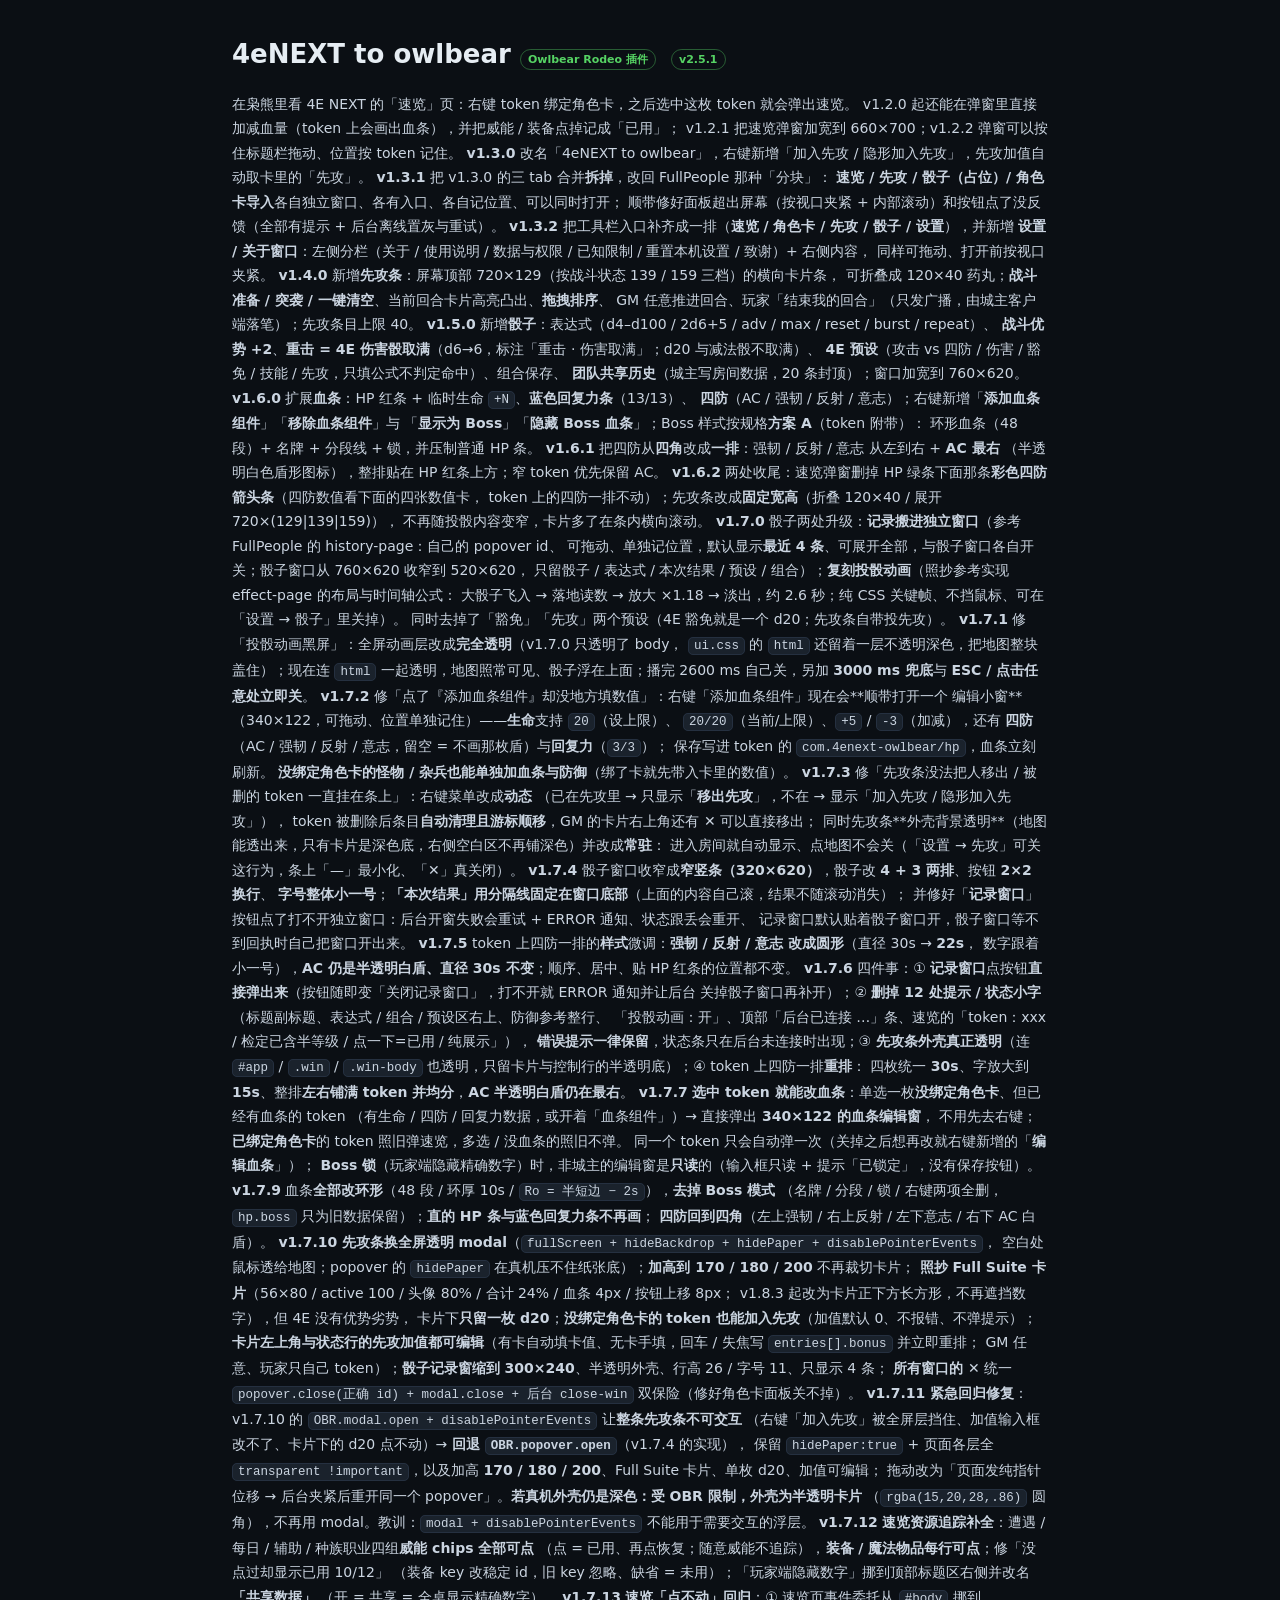
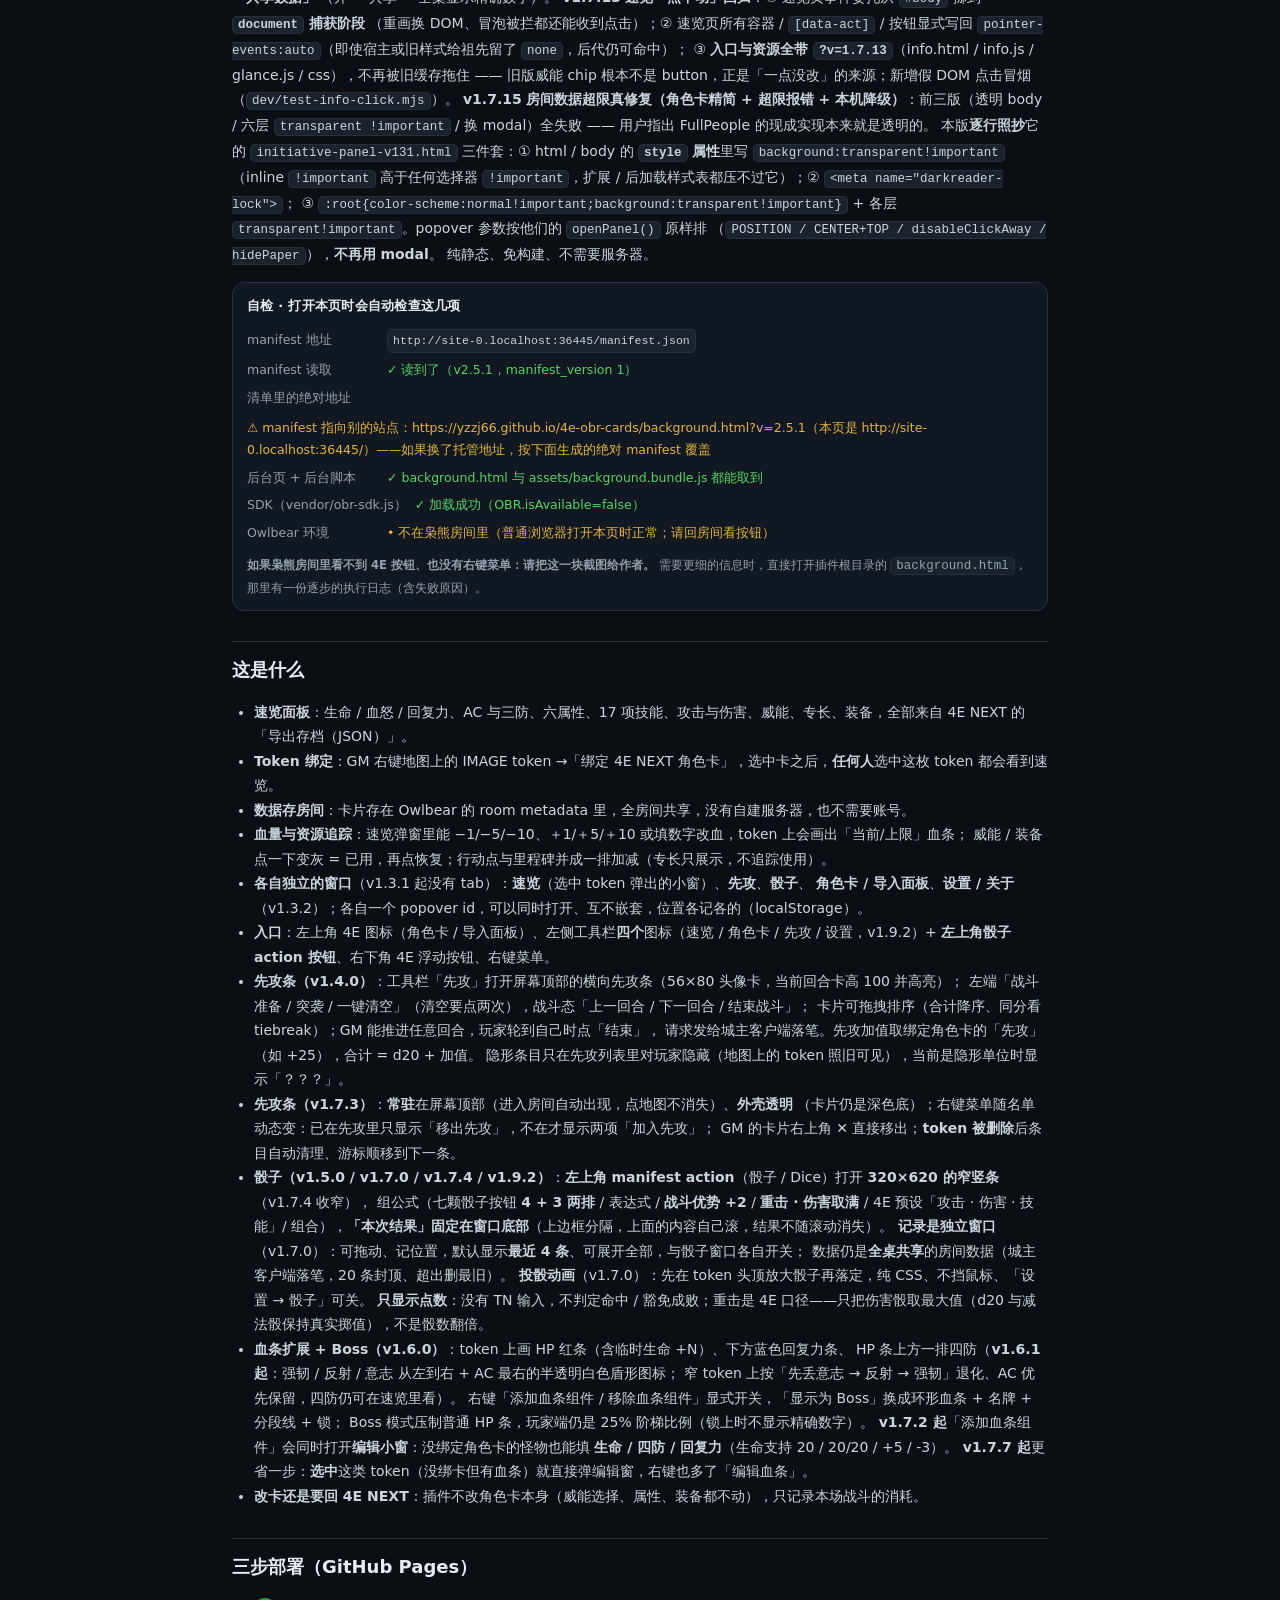
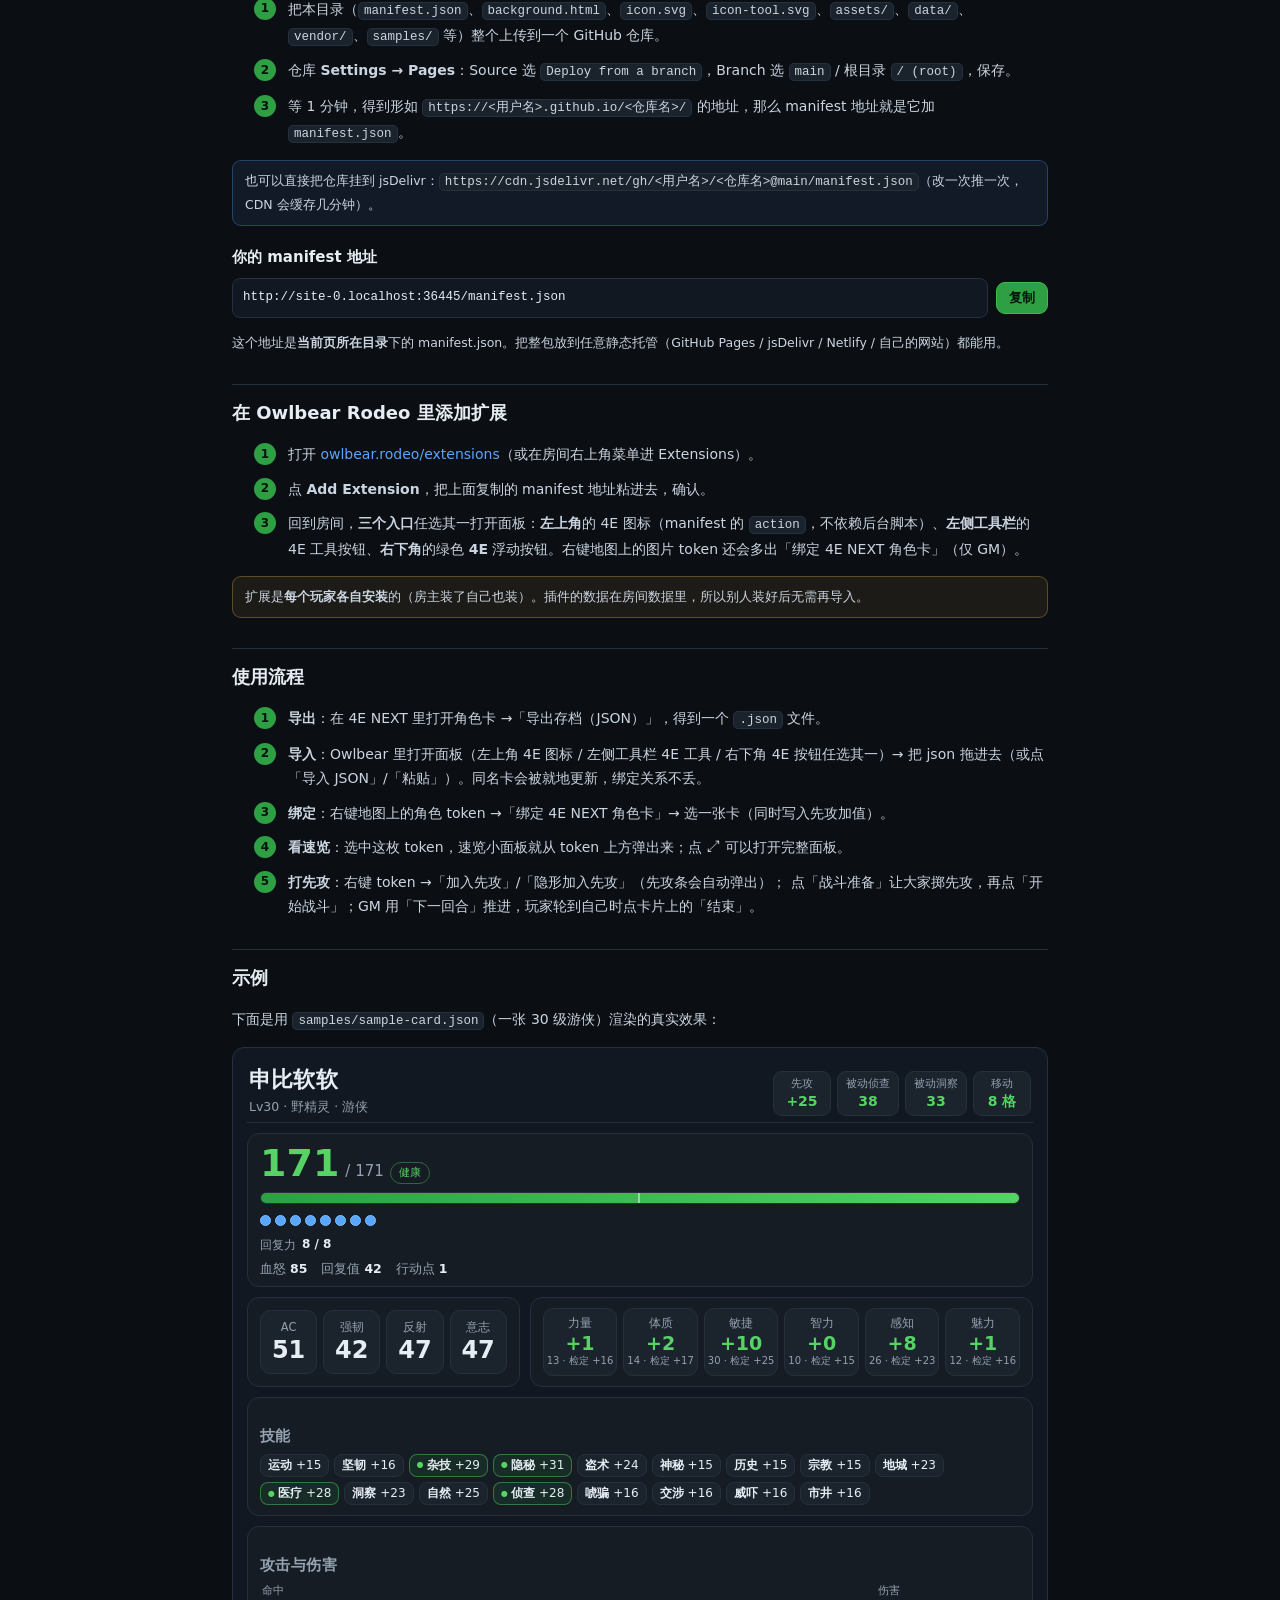
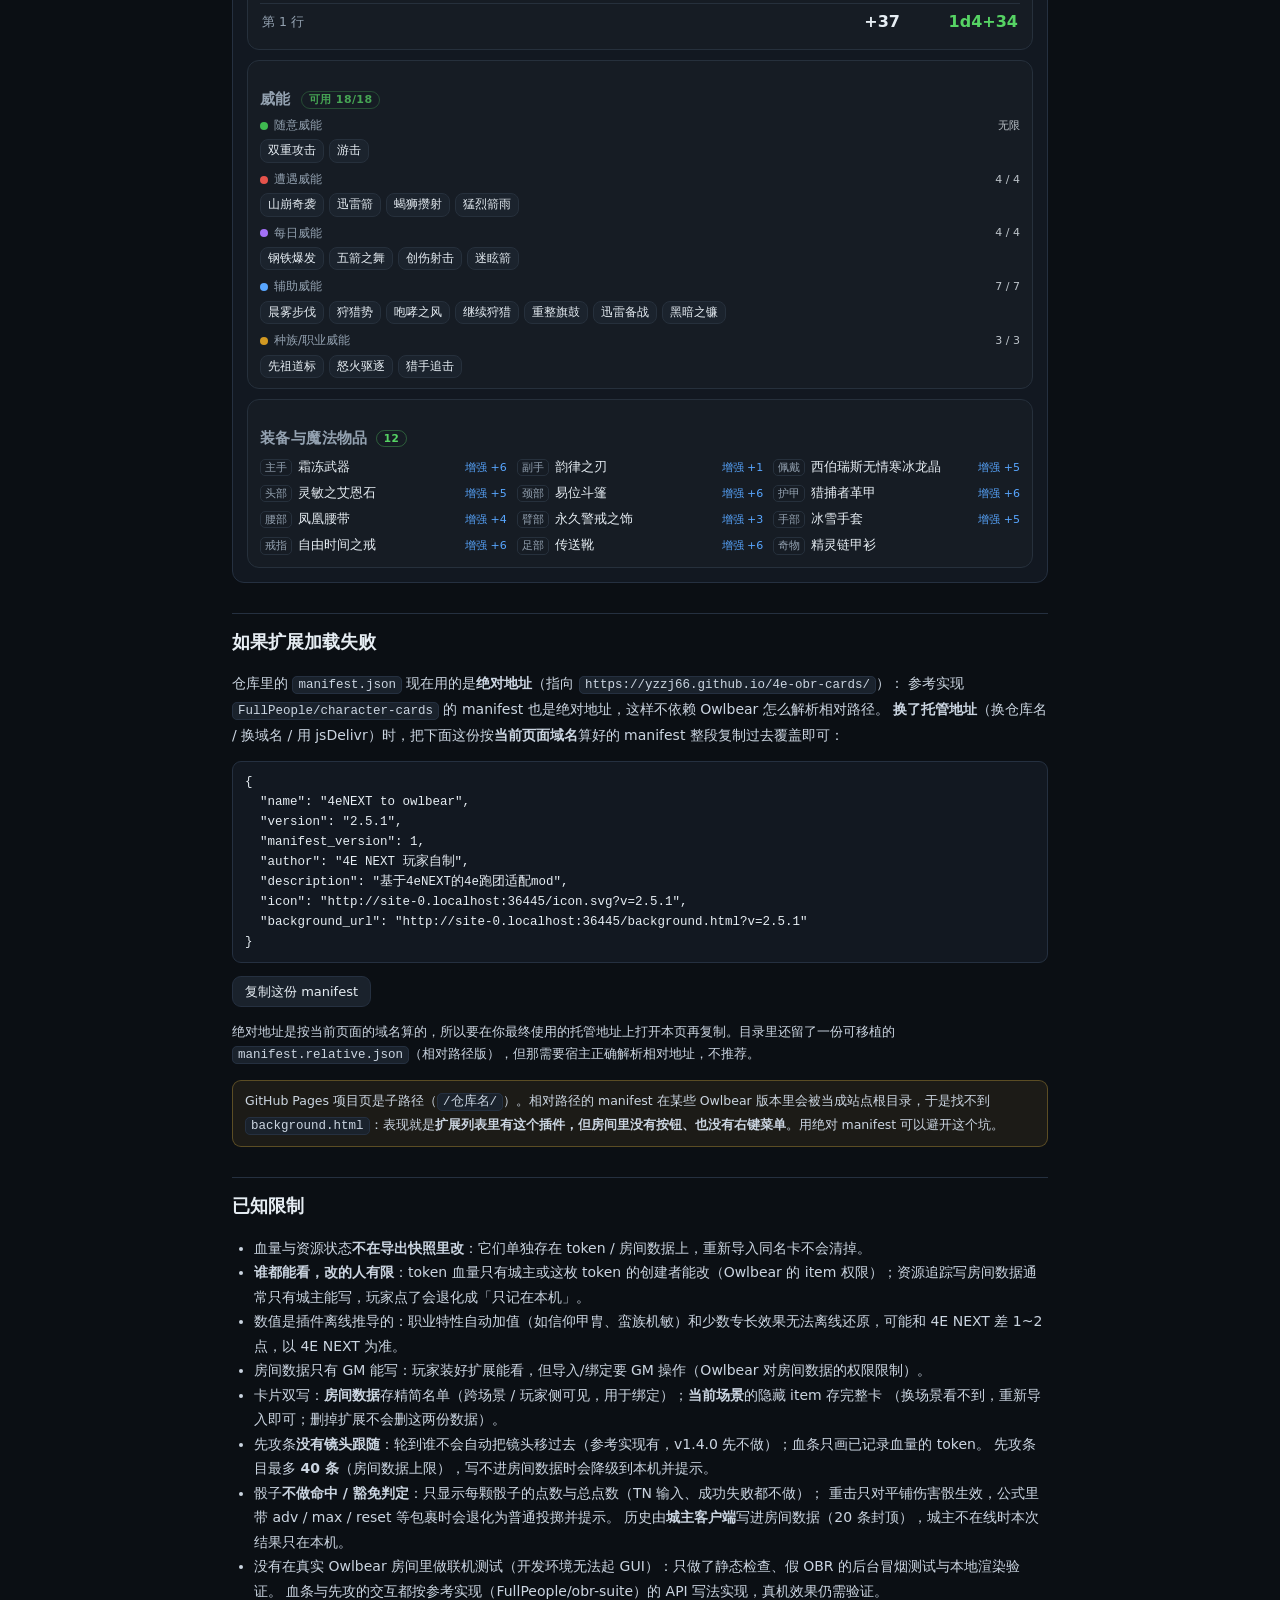
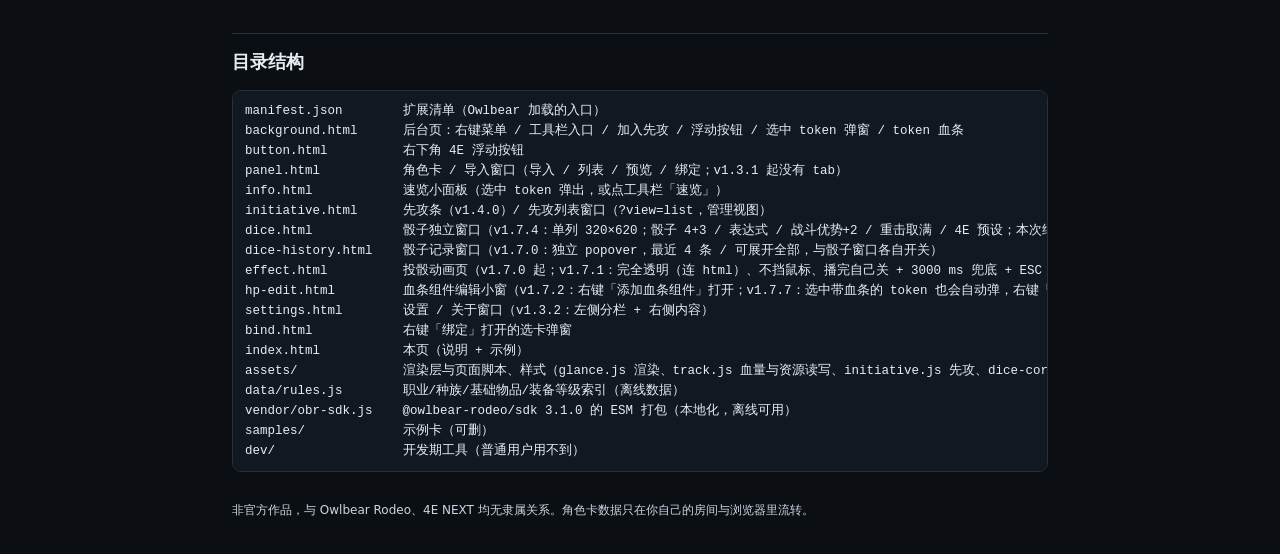
==== index.html @ 84649c49 "v1.8.3: 角色卡双写+速览对齐4E NEXT、资源标记竞态修复、血条几何/血怒、先攻交互与 d20 位置、骰子口径、透明与缓存等" ====
<!doctype html>
<html lang="zh-CN">
<head>
<meta charset="utf-8">
<meta name="viewport" content="width=device-width, initial-scale=1">
<title>4eNEXT to owlbear · Owlbear Rodeo 插件</title>
<link rel="stylesheet" href="assets/ui.css?v=2.5.1">
<link rel="stylesheet" href="assets/glance.css?v=2.5.1">
</head>
<body>
<article class="doc">
  <h1>4eNEXT to owlbear <span class="tag">Owlbear Rodeo 插件</span> <span class="tag">v2.5.1</span></h1>
  <p class="muted">在枭熊里看 4E NEXT 的「速览」页：右键 token 绑定角色卡，之后选中这枚 token 就会弹出速览。
    v1.2.0 起还能在弹窗里直接加减血量（token 上会画出血条），并把威能 / 装备点掉记成「已用」；
    v1.2.1 把速览弹窗加宽到 660×700；v1.2.2 弹窗可以按住标题栏拖动、位置按 token 记住。
    <b>v1.3.0</b> 改名「4eNEXT to owlbear」，右键新增「加入先攻 / 隐形加入先攻」，先攻加值自动取卡里的「先攻」。
    <b>v1.3.1</b> 把 v1.3.0 的三 tab 合并<b>拆掉</b>，改回 FullPeople 那种「分块」：
    <b>速览 / 先攻 / 骰子（占位）/ 角色卡导入</b>各自独立窗口、各有入口、各自记位置、可以同时打开；
    顺带修好面板超出屏幕（按视口夹紧 + 内部滚动）和按钮点了没反馈（全部有提示 + 后台离线置灰与重试）。
    <b>v1.3.2</b> 把工具栏入口补齐成一排（<b>速览 / 角色卡 / 先攻 / 骰子 / 设置</b>），并新增
    <b>设置 / 关于窗口</b>：左侧分栏（关于 / 使用说明 / 数据与权限 / 已知限制 / 重置本机设置 / 致谢）+ 右侧内容，
    同样可拖动、打开前按视口夹紧。
    <b>v1.4.0</b> 新增<b>先攻条</b>：屏幕顶部 720×129（按战斗状态 139 / 159 三档）的横向卡片条，
    可折叠成 120×40 药丸；<b>战斗准备 / 突袭 / 一键清空</b>、当前回合卡片高亮凸出、<b>拖拽排序</b>、
    GM 任意推进回合、玩家「结束我的回合」（只发广播，由城主客户端落笔）；先攻条目上限 40。
    <b>v1.5.0</b> 新增<b>骰子</b>：表达式（d4–d100 / 2d6+5 / adv / max / reset / burst / repeat）、
    <b>战斗优势 +2</b>、<b>重击 = 4E 伤害骰取满</b>（d6→6，标注「重击 · 伤害取满」；d20 与减法骰不取满）、
    <b>4E 预设</b>（攻击 vs 四防 / 伤害 / 豁免 / 技能 / 先攻，只填公式不判定命中）、组合保存、
    <b>团队共享历史</b>（城主写房间数据，20 条封顶）；窗口加宽到 760×620。
    <b>v1.6.0</b> 扩展<b>血条</b>：HP 红条 + 临时生命 <code>+N</code>、<b>蓝色回复力条</b>（13/13）、
    <b>四防</b>（AC / 强韧 / 反射 / 意志）；右键新增「<b>添加血条组件</b>」「<b>移除血条组件</b>」与
    「<b>显示为 Boss</b>」「<b>隐藏 Boss 血条</b>」；Boss 样式按规格<b>方案 A</b>（token 附带）：
    环形血条（48 段）+ 名牌 + 分段线 + 锁，并压制普通 HP 条。
    <b>v1.6.1</b> 把四防从<b>四角</b>改成<b>一排</b>：强韧 / 反射 / 意志 从左到右 + <b>AC 最右</b>
    （半透明白色盾形图标），整排贴在 HP 红条上方；窄 token 优先保留 AC。
    <b>v1.6.2</b> 两处收尾：速览弹窗删掉 HP 绿条下面那条<b>彩色四防箭头条</b>（四防数值看下面的四张数值卡，
    token 上的四防一排不动）；先攻条改成<b>固定宽高</b>（折叠 120×40 / 展开 720×(129|139|159)），
    不再随投骰内容变窄，卡片多了在条内横向滚动。
    <b>v1.7.0</b> 骰子两处升级：<b>记录搬进独立窗口</b>（参考 FullPeople 的 history-page：自己的 popover id、
    可拖动、单独记位置，默认显示<b>最近 4 条</b>、可展开全部，与骰子窗口各自开关；骰子窗口从 760×620 收窄到 520×620，
    只留骰子 / 表达式 / 本次结果 / 预设 / 组合）；<b>复刻投骰动画</b>（照抄参考实现 effect-page 的布局与时间轴公式：
    大骰子飞入 → 落地读数 → 放大 ×1.18 → 淡出，约 2.6 秒；纯 CSS 关键帧、不挡鼠标、可在「设置 → 骰子」里关掉）。
    同时去掉了「豁免」「先攻」两个预设（4E 豁免就是一个 d20；先攻条自带投先攻）。
    <b>v1.7.1</b> 修「投骰动画黑屏」：全屏动画层改成<b>完全透明</b>（v1.7.0 只透明了 body，
    <code>ui.css</code> 的 <code>html</code> 还留着一层不透明深色，把地图整块盖住）；现在连 <code>html</code>
    一起透明，地图照常可见、骰子浮在上面；播完 2600 ms 自己关，另加 <b>3000 ms 兜底</b>与
    <b>ESC / 点击任意处立即关</b>。
    <b>v1.7.2</b> 修「点了『添加血条组件』却没地方填数值」：右键「添加血条组件」现在会**顺带打开一个
    编辑小窗**（340×122，可拖动、位置单独记住）——<b>生命</b>支持 <code>20</code>（设上限）、
    <code>20/20</code>（当前/上限）、<code>+5</code> / <code>-3</code>（加减），还有
    <b>四防</b>（AC / 强韧 / 反射 / 意志，留空 = 不画那枚盾）与<b>回复力</b>（<code>3/3</code>）；
    保存写进 token 的 <code>com.4enext-owlbear/hp</code>，血条立刻刷新。
    <b>没绑定角色卡的怪物 / 杂兵也能单独加血条与防御</b>（绑了卡就先带入卡里的数值）。
    <b>v1.7.3</b> 修「先攻条没法把人移出 / 被删的 token 一直挂在条上」：右键菜单改成<b>动态</b>
    （已在先攻里 → 只显示「<b>移出先攻</b>」，不在 → 显示「加入先攻 / 隐形加入先攻」），
    token 被删除后条目<b>自动清理且游标顺移</b>，GM 的卡片右上角还有 <b>✕</b> 可以直接移出；
    同时先攻条**外壳背景透明**（地图能透出来，只有卡片是深色底，右侧空白区不再铺深色）并改成<b>常驻</b>：
    进入房间就自动显示、点地图不会关（「设置 → 先攻」可关这行为，条上「—」最小化、「✕」真关闭）。
    <b>v1.7.4</b> 骰子窗口收窄成<b>窄竖条（320×620）</b>，骰子改 <b>4 + 3 两排</b>、按钮 <b>2×2 换行</b>、
    <b>字号整体小一号</b>；<b>「本次结果」用分隔线固定在窗口底部</b>（上面的内容自己滚，结果不随滚动消失）；
    并修好「<b>记录窗口</b>」按钮点了打不开独立窗口：后台开窗失败会重试 + ERROR 通知、状态跟丢会重开、
    记录窗口默认贴着骰子窗口开，骰子窗口等不到回执时自己把窗口开出来。
    <b>v1.7.5</b> token 上四防一排的<b>样式</b>微调：<b>强韧 / 反射 / 意志 改成圆形</b>（直径 30s → <b>22s</b>，
    数字跟着小一号），<b>AC 仍是半透明白盾、直径 30s 不变</b>；顺序、居中、贴 HP 红条的位置都不变。
    <b>v1.7.6</b> 四件事：① <b>记录窗口</b>点按钮<b>直接弹出来</b>（按钮随即变「关闭记录窗口」，打不开就 ERROR 通知并让后台
    关掉骰子窗口再补开）；② <b>删掉 12 处提示 / 状态小字</b>（标题副标题、表达式 / 组合 / 预设区右上、防御参考整行、
    「投骰动画：开」、顶部「后台已连接 …」条、速览的「token：xxx / 检定已含半等级 / 点一下=已用 / 纯展示」），
    <b>错误提示一律保留</b>，状态条只在后台未连接时出现；③ <b>先攻条外壳真正透明</b>（连 <code>#app</code> /
    <code>.win</code> / <code>.win-body</code> 也透明，只留卡片与控制行的半透明底）；④ token 上四防一排<b>重排</b>：
    四枚统一 <b>30s</b>、字放大到 <b>15s</b>、整排<b>左右铺满 token 并均分</b>，<b>AC 半透明白盾仍在最右</b>。
    <b>v1.7.7</b> <b>选中 token 就能改血条</b>：单选一枚<b>没绑定角色卡</b>、但已经有血条的 token
    （有生命 / 四防 / 回复力数据，或开着「血条组件」）→ 直接弹出 <b>340×122 的血条编辑窗</b>，
    不用先去右键；<b>已绑定角色卡</b>的 token 照旧弹速览，多选 / 没血条的照旧不弹。
    同一个 token 只会自动弹一次（关掉之后想再改就右键新增的「<b>编辑血条</b>」）；
    <b>Boss 锁</b>（玩家端隐藏精确数字）时，非城主的编辑窗是<b>只读</b>的（输入框只读 + 提示「已锁定」，没有保存按钮）。
    <b>v1.7.9</b> 血条<b>全部改环形</b>（48 段 / 环厚 10s / <code>Ro = 半短边 − 2s</code>），<b>去掉 Boss 模式</b>
    （名牌 / 分段 / 锁 / 右键两项全删，<code>hp.boss</code> 只为旧数据保留）；<b>直的 HP 条与蓝色回复力条不再画</b>；
    <b>四防回到四角</b>（左上强韧 / 右上反射 / 左下意志 / 右下 AC 白盾）。
    <b>v1.7.10</b> <b>先攻条换全屏透明 modal</b>（<code>fullScreen + hideBackdrop + hidePaper + disablePointerEvents</code>，
    空白处鼠标透给地图；popover 的 <code>hidePaper</code> 在真机压不住纸张底）；<b>加高到 170 / 180 / 200</b> 不再裁切卡片；
    <b>照抄 Full Suite 卡片</b>（56×80 / active 100 / 头像 80% / 合计 24% / 血条 4px / 按钮上移 8px；
    v1.8.3 起改为卡片正下方长方形，不再遮挡数字），但 4E 没有优势劣势，
    卡片下<b>只留一枚 d20</b>；<b>没绑定角色卡的 token 也能加入先攻</b>（加值默认 0、不报错、不弹提示）；
    <b>卡片左上角与状态行的先攻加值都可编辑</b>（有卡自动填卡值、无卡手填，回车 / 失焦写 <code>entries[].bonus</code> 并立即重排；
    GM 任意、玩家只自己 token）；<b>骰子记录窗缩到 300×240</b>、半透明外壳、行高 26 / 字号 11、只显示 4 条；
    <b>所有窗口的 ✕</b> 统一 <code>popover.close(正确 id) + modal.close + 后台 close-win</code> 双保险（修好角色卡面板关不掉）。
    <b>v1.7.11</b> <b>紧急回归修复</b>：v1.7.10 的 <code>OBR.modal.open + disablePointerEvents</code> 让<b>整条先攻条不可交互</b>
    （右键「加入先攻」被全屏层挡住、加值输入框改不了、卡片下的 d20 点不动）→ <b>回退 <code>OBR.popover.open</code></b>（v1.7.4 的实现），
    保留 <code>hidePaper:true</code> + 页面各层全 <code>transparent !important</code>，以及加高 <b>170 / 180 / 200</b>、Full Suite 卡片、单枚 d20、加值可编辑；
    拖动改为「页面发纯指针位移 → 后台夹紧后重开同一个 popover」。<b>若真机外壳仍是深色：受 OBR 限制，外壳为半透明卡片</b>
    （<code>rgba(15,20,28,.86)</code> 圆角），不再用 modal。教训：<code>modal + disablePointerEvents</code> 不能用于需要交互的浮层。
    <b>v1.7.12</b> <b>速览资源追踪补全</b>：遭遇 / 每日 / 辅助 / 种族职业四组<b>威能 chips 全部可点</b>
    （点 = 已用、再点恢复；随意威能不追踪），<b>装备 / 魔法物品每行可点</b>；修「没点过却显示已用 10/12」
    （装备 key 改稳定 id，旧 key 忽略、缺省 = 未用）；「玩家端隐藏数字」挪到顶部标题区右侧并改名<b>「共享数据」</b>
    （开 = 共享 = 全桌显示精确数字）。
    <b>v1.7.13</b> <b>速览「点不动」回归</b>：① 速览页事件委托从 <code>#body</code> 挪到 <b><code>document</code> 捕获阶段</b>
    （重画换 DOM、冒泡被拦都还能收到点击）；② 速览页所有容器 / <code>[data-act]</code> / 按钮显式写回
    <code>pointer-events:auto</code>（即使宿主或旧样式给祖先留了 <code>none</code>，后代仍可命中）；
    ③ <b>入口与资源全带 <code>?v=1.7.13</code></b>（info.html / info.js / glance.js / css），不再被旧缓存拖住 ——
    旧版威能 chip 根本不是 button，正是「一点没改」的来源；新增假 DOM 点击冒烟（<code>dev/test-info-click.mjs</code>）。
    <b>v1.7.15</b> <b>房间数据超限真修复（角色卡精简 + 超限报错 + 本机降级）</b>：前三版（透明 body / 六层
    <code>transparent !important</code> / 换 modal）全失败 —— 用户指出 FullPeople 的现成实现本来就是透明的。
    本版<b>逐行照抄</b>它的 <code>initiative-panel-v131.html</code> 三件套：① html / body 的
    <b><code>style</code> 属性</b>里写 <code>background:transparent!important</code>（inline <code>!important</code>
    高于任何选择器 <code>!important</code>，扩展 / 后加载样式表都压不过它）；② <code>&lt;meta name="darkreader-lock"&gt;</code>；
    ③ <code>:root{color-scheme:normal!important;background:transparent!important}</code> + 各层
    <code>transparent!important</code>。popover 参数按他们的 <code>openPanel()</code> 原样排
    （<code>POSITION / CENTER+TOP / disableClickAway / hidePaper</code>），<b>不再用 modal</b>。
    纯静态、免构建、不需要服务器。</p>

  <section class="diag-card" id="diag">
    <h3>自检 · 打开本页时会自动检查这几项</h3>
    <ul>
      <li><span class="k">manifest 地址</span><code id="diag-manifest">检测中…</code></li>
      <li><span class="k">manifest 读取</span><span id="diag-manifest-state" class="pill-wait">检测中…</span></li>
      <li><span class="k">清单里的绝对地址</span><span id="diag-manifest-base" class="pill-wait">检测中…</span></li>
      <li><span class="k">后台页 + 后台脚本</span><span id="diag-bg" class="pill-wait">检测中…</span></li>
      <li><span class="k">SDK（vendor/obr-sdk.js）</span><span id="diag-sdk" class="pill-wait">检测中…</span></li>
      <li><span class="k">Owlbear 环境</span><span id="diag-env" class="pill-wait">检测中…</span></li>
    </ul>
    <p class="foot"><b>如果枭熊房间里看不到 4E 按钮、也没有右键菜单：请把这一块截图给作者。</b>
      需要更细的信息时，直接打开插件根目录的 <code>background.html</code>，那里有一份逐步的执行日志（含失败原因）。</p>
  </section>

  <h2>这是什么</h2>
  <ul>
    <li><b>速览面板</b>：生命 / 血怒 / 回复力、AC 与三防、六属性、17 项技能、攻击与伤害、威能、专长、装备，全部来自 4E NEXT 的「导出存档（JSON）」。</li>
    <li><b>Token 绑定</b>：GM 右键地图上的 IMAGE token →「绑定 4E NEXT 角色卡」，选中卡之后，<b>任何人</b>选中这枚 token 都会看到速览。</li>
    <li><b>数据存房间</b>：卡片存在 Owlbear 的 room metadata 里，全房间共享，没有自建服务器，也不需要账号。</li>
    <li><b>血量与资源追踪</b>：速览弹窗里能 −1/−5/−10、＋1/＋5/＋10 或填数字改血，token 上会画出「当前/上限」血条；
      威能 / 装备点一下变灰 = 已用，再点恢复；行动点与里程碑并成一排加减（专长只展示，不追踪使用）。</li>
    <li><b>各自独立的窗口</b>（v1.3.1 起没有 tab）：<b>速览</b>（选中 token 弹出的小窗）、<b>先攻</b>、<b>骰子</b>、
      <b>角色卡 / 导入面板</b>、<b>设置 / 关于</b>（v1.3.2）；各自一个 popover id，可以同时打开、互不嵌套，位置各记各的（localStorage）。</li>
    <li><b>入口</b>：左上角 4E 图标（角色卡 / 导入面板）、左侧工具栏<b>四个</b>图标（速览 / 角色卡 / 先攻 / 设置，v1.9.2）+ <b>左上角骰子 action 按钮</b>、右下角 4E 浮动按钮、右键菜单。</li>
    <li><b>先攻条（v1.4.0）</b>：工具栏「先攻」打开屏幕顶部的横向先攻条（56×80 头像卡，当前回合卡高 100 并高亮）；
      左端「战斗准备 / 突袭 / 一键清空」（清空要点两次），战斗态「上一回合 / 下一回合 / 结束战斗」；
      卡片可拖拽排序（合计降序、同分看 tiebreak）；GM 能推进任意回合，玩家轮到自己时点「结束」，
      请求发给城主客户端落笔。先攻加值取绑定角色卡的「先攻」（如 +25），合计 = d20 + 加值。
      隐形条目只在先攻列表里对玩家隐藏（地图上的 token 照旧可见），当前是隐形单位时显示「？？？」。</li>
    <li><b>先攻条（v1.7.3）</b>：<b>常驻</b>在屏幕顶部（进入房间自动出现，点地图不消失）、<b>外壳透明</b>
      （卡片仍是深色底）；右键菜单随名单动态变：已在先攻里只显示「移出先攻」，不在才显示两项「加入先攻」；
      GM 的卡片右上角 <b>✕</b> 直接移出；<b>token 被删除</b>后条目自动清理、游标顺移到下一条。</li>
    <li><b>骰子（v1.5.0 / v1.7.0 / v1.7.4 / v1.9.2）</b>：<b>左上角 manifest action</b>（骰子 / Dice）打开 <b>320×620 的窄竖条</b>（v1.7.4 收窄），
      组公式（七颗骰子按钮 <b>4 + 3 两排</b> / 表达式 / <b>战斗优势 +2</b> / <b>重击 · 伤害取满</b> /
      4E 预设「攻击 · 伤害 · 技能」/ 组合），<b>「本次结果」固定在窗口底部</b>（上边框分隔，上面的内容自己滚，结果不随滚动消失）。
      <b>记录是独立窗口</b>（v1.7.0）：可拖动、记位置，默认显示<b>最近 4 条</b>、可展开全部，与骰子窗口各自开关；
      数据仍是<b>全桌共享</b>的房间数据（城主客户端落笔，20 条封顶、超出删最旧）。
      <b>投骰动画</b>（v1.7.0）：先在 token 头顶放大骰子再落定，纯 CSS、不挡鼠标、「设置 → 骰子」可关。
      <b>只显示点数</b>：没有 TN 输入，不判定命中 / 豁免成败；重击是 4E 口径——只把伤害骰取最大值（d20 与减法骰保持真实掷值），不是骰数翻倍。</li>
    <li><b>血条扩展 + Boss（v1.6.0）</b>：token 上画 HP 红条（含临时生命 +N）、下方蓝色回复力条、
      HP 条上方一排四防（<b>v1.6.1 起</b>：强韧 / 反射 / 意志 从左到右 + AC 最右的半透明白色盾形图标；
      窄 token 上按「先丢意志 → 反射 → 强韧」退化、AC 优先保留，四防仍可在速览里看）。
      右键「添加血条组件 / 移除血条组件」显式开关，「显示为 Boss」换成环形血条 + 名牌 + 分段线 + 锁；
      Boss 模式压制普通 HP 条，玩家端仍是 25% 阶梯比例（锁上时不显示精确数字）。
      <b>v1.7.2 起</b>「添加血条组件」会同时打开<b>编辑小窗</b>：没绑定角色卡的怪物也能填
      <b>生命 / 四防 / 回复力</b>（生命支持 20 / 20/20 / +5 / -3）。
      <b>v1.7.7 起</b>更省一步：<b>选中</b>这类 token（没绑卡但有血条）就直接弹编辑窗，右键也多了「编辑血条」。</li>
    <li><b>改卡还是要回 4E NEXT</b>：插件不改角色卡本身（威能选择、属性、装备都不动），只记录本场战斗的消耗。</li>
  </ul>

  <h2>三步部署（GitHub Pages）</h2>
  <ol class="steps">
    <li>把本目录（<code>manifest.json</code>、<code>background.html</code>、<code>icon.svg</code>、<code>icon-tool.svg</code>、<code>assets/</code>、<code>data/</code>、<code>vendor/</code>、<code>samples/</code> 等）整个上传到一个 GitHub 仓库。</li>
    <li>仓库 <b>Settings → Pages</b>：Source 选 <code>Deploy from a branch</code>，Branch 选 <code>main</code> / 根目录 <code>/ (root)</code>，保存。</li>
    <li>等 1 分钟，得到形如 <code>https://&lt;用户名&gt;.github.io/&lt;仓库名&gt;/</code> 的地址，那么 manifest 地址就是它加 <code>manifest.json</code>。</li>
  </ol>
  <p class="note">也可以直接把仓库挂到 jsDelivr：<code>https://cdn.jsdelivr.net/gh/&lt;用户名&gt;/&lt;仓库名&gt;@main/manifest.json</code>（改一次推一次，CDN 会缓存几分钟）。</p>

  <h3>你的 manifest 地址</h3>
  <div class="copy-row">
    <input id="manifest-url" readonly>
    <button class="btn primary" id="copy-url">复制</button>
  </div>
  <p class="muted" style="font-size:12.5px">这个地址是<b>当前页所在目录</b>下的 manifest.json。把整包放到任意静态托管（GitHub Pages / jsDelivr / Netlify / 自己的网站）都能用。</p>

  <h2>在 Owlbear Rodeo 里添加扩展</h2>
  <ol class="steps">
    <li>打开 <a href="https://www.owlbear.rodeo/extensions" target="_blank" rel="noreferrer">owlbear.rodeo/extensions</a>（或在房间右上角菜单进 Extensions）。</li>
    <li>点 <b>Add Extension</b>，把上面复制的 manifest 地址粘进去，确认。</li>
    <li>回到房间，<b>三个入口</b>任选其一打开面板：<b>左上角</b>的 4E 图标（manifest 的 <code>action</code>，不依赖后台脚本）、<b>左侧工具栏</b>的 4E 工具按钮、<b>右下角</b>的绿色 <b>4E</b> 浮动按钮。右键地图上的图片 token 还会多出「绑定 4E NEXT 角色卡」（仅 GM）。</li>
  </ol>
  <p class="warn">扩展是<b>每个玩家各自安装</b>的（房主装了自己也装）。插件的数据在房间数据里，所以别人装好后无需再导入。</p>

  <h2>使用流程</h2>
  <ol class="steps">
    <li><b>导出</b>：在 4E NEXT 里打开角色卡 →「导出存档（JSON）」，得到一个 <code>.json</code> 文件。</li>
    <li><b>导入</b>：Owlbear 里打开面板（左上角 4E 图标 / 左侧工具栏 4E 工具 / 右下角 4E 按钮任选其一）→ 把 json 拖进去（或点「导入 JSON」/「粘贴」）。同名卡会被就地更新，绑定关系不丢。</li>
    <li><b>绑定</b>：右键地图上的角色 token →「绑定 4E NEXT 角色卡」→ 选一张卡（同时写入先攻加值）。</li>
    <li><b>看速览</b>：选中这枚 token，速览小面板就从 token 上方弹出来；点 ⤢ 可以打开完整面板。</li>
    <li><b>打先攻</b>：右键 token →「加入先攻」/「隐形加入先攻」（先攻条会自动弹出）；
      点「战斗准备」让大家掷先攻，再点「开始战斗」；GM 用「下一回合」推进，玩家轮到自己时点卡片上的「结束」。</li>
  </ol>

  <h2>示例</h2>
  <p class="muted">下面是用 <code>samples/sample-card.json</code>（一张 30 级游侠）渲染的真实效果：</p>
  <div class="demo-frame" id="demo"><p class="muted">示例加载中…</p></div>

  <h2>如果扩展加载失败</h2>
  <p>仓库里的 <code>manifest.json</code> 现在用的是<b>绝对地址</b>（指向 <code>https://yzzj66.github.io/4e-obr-cards/</code>）：
    参考实现 <code>FullPeople/character-cards</code> 的 manifest 也是绝对地址，这样不依赖 Owlbear 怎么解析相对路径。
    <b>换了托管地址</b>（换仓库名 / 换域名 / 用 jsDelivr）时，把下面这份按<b>当前页面域名</b>算好的 manifest 整段复制过去覆盖即可：</p>
  <pre><code id="abs-manifest"></code></pre>
  <div class="copy-row">
    <button class="btn" id="copy-abs">复制这份 manifest</button>
  </div>
  <p class="muted" style="font-size:12.5px">绝对地址是按当前页面的域名算的，所以要在你最终使用的托管地址上打开本页再复制。目录里还留了一份可移植的 <code>manifest.relative.json</code>（相对路径版），但那需要宿主正确解析相对地址，不推荐。</p>
  <p class="warn">GitHub Pages 项目页是子路径（<code>/仓库名/</code>）。相对路径的 manifest 在某些 Owlbear 版本里会被当成站点根目录，于是找不到 <code>background.html</code>：表现就是<b>扩展列表里有这个插件，但房间里没有按钮、也没有右键菜单</b>。用绝对 manifest 可以避开这个坑。</p>

  <h2>已知限制</h2>
  <ul>
    <li>血量与资源状态<b>不在导出快照里改</b>：它们单独存在 token / 房间数据上，重新导入同名卡不会清掉。</li>
    <li><b>谁都能看，改的人有限</b>：token 血量只有城主或这枚 token 的创建者能改（Owlbear 的 item 权限）；资源追踪写房间数据通常只有城主能写，玩家点了会退化成「只记在本机」。</li>
    <li>数值是插件离线推导的：职业特性自动加值（如信仰甲胄、蛮族机敏）和少数专长效果无法离线还原，可能和 4E NEXT 差 1~2 点，以 4E NEXT 为准。</li>
    <li>房间数据只有 GM 能写：玩家装好扩展能看，但导入/绑定要 GM 操作（Owlbear 对房间数据的权限限制）。</li>
    <li>卡片双写：<b>房间数据</b>存精简名单（跨场景 / 玩家侧可见，用于绑定）；<b>当前场景</b>的隐藏 item 存完整卡
      （换场景看不到，重新导入即可；删掉扩展不会删这两份数据）。</li>
    <li>先攻条<b>没有镜头跟随</b>：轮到谁不会自动把镜头移过去（参考实现有，v1.4.0 先不做）；血条只画已记录血量的 token。
      先攻条目最多 <b>40 条</b>（房间数据上限），写不进房间数据时会降级到本机并提示。</li>
    <li>骰子<b>不做命中 / 豁免判定</b>：只显示每颗骰子的点数与总点数（TN 输入、成功失败都不做）；
      重击只对平铺伤害骰生效，公式里带 adv / max / reset 等包裹时会退化为普通投掷并提示。
      历史由<b>城主客户端</b>写进房间数据（20 条封顶），城主不在线时本次结果只在本机。</li>
    <li>没有在真实 Owlbear 房间里做联机测试（开发环境无法起 GUI）：只做了静态检查、假 OBR 的后台冒烟测试与本地渲染验证。
      血条与先攻的交互都按参考实现（FullPeople/obr-suite）的 API 写法实现，真机效果仍需验证。</li>
  </ul>

  <h2>目录结构</h2>
  <pre><code>manifest.json        扩展清单（Owlbear 加载的入口）
background.html      后台页：右键菜单 / 工具栏入口 / 加入先攻 / 浮动按钮 / 选中 token 弹窗 / token 血条
button.html          右下角 4E 浮动按钮
panel.html           角色卡 / 导入窗口（导入 / 列表 / 预览 / 绑定；v1.3.1 起没有 tab）
info.html            速览小面板（选中 token 弹出，或点工具栏「速览」）
initiative.html      先攻条（v1.4.0）/ 先攻列表窗口（?view=list，管理视图）
dice.html            骰子独立窗口（v1.7.4：单列 320×620；骰子 4+3 / 表达式 / 战斗优势+2 / 重击取满 / 4E 预设；本次结果固定底部）
dice-history.html    骰子记录窗口（v1.7.0：独立 popover，最近 4 条 / 可展开全部，与骰子窗口各自开关）
effect.html          投骰动画页（v1.7.0 起；v1.7.1：完全透明（连 html）、不挡鼠标、播完自己关 + 3000 ms 兜底 + ESC / 点击立即关；纯 CSS 关键帧）
hp-edit.html         血条组件编辑小窗（v1.7.2：右键「添加血条组件」打开；v1.7.7：选中带血条的 token 也会自动弹，右键「编辑血条」再开）
settings.html        设置 / 关于窗口（v1.3.2：左侧分栏 + 右侧内容）
bind.html            右键「绑定」打开的选卡弹窗
index.html           本页（说明 + 示例）
assets/              渲染层与页面脚本、样式（glance.js 渲染、track.js 血量与资源读写、initiative.js 先攻、dice-core.js 骰子）
data/rules.js        职业/种族/基础物品/装备等级索引（离线数据）
vendor/obr-sdk.js    @owlbear-rodeo/sdk 3.1.0 的 ESM 打包（本地化，离线可用）
samples/             示例卡（可删）
dev/                 开发期工具（普通用户用不到）</code></pre>

  <p class="muted" style="margin-top:28px;font-size:12px">非官方作品，与 Owlbear Rodeo、4E NEXT 均无隶属关系。角色卡数据只在你自己的房间与浏览器里流转。</p>
</article>
<script type="module" src="assets/index.js?v=2.5.1"></script>
</body>
</html>
---- assets/ui.css ----
/* 插件页面外壳样式：面板 / 速览弹窗 / 绑定弹窗 / 说明页 */
:root {
  --bg: #0b0f14;
  --bg2: #121821;
  --bg3: #1a222c;
  --line: #253040;
  --text: #e6edf3;
  --muted: #93a1b0;
  --green: #56d364;
  --green-dim: #2ea043;
  --red: #f85149;
  --orange: #e3b341;
  --hp-ok: #56d364;
  --hp-warn: #e3b341;
  --hp-danger: #f85149;
  --blue: #58a6ff;
  color-scheme: dark;
}

* { box-sizing: border-box; }

/* hidden 属性必须真的隐藏：.btn 等类写了 display:inline-flex，会盖掉浏览器默认的 [hidden]{display:none}
 * （「后台未连接，点这里重试」按钮就靠 hidden 控制显隐）。 */
[hidden] { display: none !important; }

html, body {
  margin: 0;
  padding: 0;
  background: var(--bg);
  color: var(--text);
  font-family: system-ui, -apple-system, "Segoe UI", "Microsoft YaHei", sans-serif;
  font-size: 14px;
}

body.transparent { background: transparent; }

a { color: var(--blue); text-decoration: none; }
a:hover { text-decoration: underline; }

button, input, textarea, select {
  font: inherit;
  color: inherit;
}

.btn {
  display: inline-flex;
  align-items: center;
  justify-content: center;
  gap: 6px;
  border: 1px solid var(--line);
  background: var(--bg3);
  color: var(--text);
  border-radius: 9px;
  padding: 7px 12px;
  cursor: pointer;
  font-size: 13px;
  line-height: 1.2;
  transition: background .15s, border-color .15s, transform .05s;
  white-space: nowrap;
}
.btn:hover { background: #22303f; }
.btn:active { transform: translateY(1px); }
.btn:disabled { opacity: .45; cursor: not-allowed; }
.btn.primary { background: var(--green-dim); border-color: #3fb950; color: #07130a; font-weight: 700; }
.btn.primary:hover { background: #3fb950; }
.btn.ghost { background: transparent; }
.btn.danger { color: var(--red); border-color: rgba(248, 81, 73, .45); }
.btn.small { padding: 4px 8px; font-size: 12px; border-radius: 7px; }

.muted { color: var(--muted); }
.mono { font-family: ui-monospace, "Cascadia Code", Consolas, monospace; }

/* ---------- 右下角浮动按钮 ---------- */
.fab {
  width: 64px; height: 64px; border-radius: 18px;
  border: 1px solid rgba(86, 211, 100, .55);
  background: linear-gradient(160deg, #1f6f3a, #0f2a1a);
  color: #d7ffe3;
  display: flex; flex-direction: column; align-items: center; justify-content: center;
  gap: 1px; cursor: pointer; user-select: none;
  box-shadow: 0 6px 20px rgba(0, 0, 0, .45);
  transition: transform .12s, box-shadow .12s;
}
.fab:hover { transform: translateY(-1px); box-shadow: 0 10px 26px rgba(0, 0, 0, .55); }
.fab:active { transform: translateY(1px); }
.fab b { font-size: 20px; letter-spacing: .5px; }
.fab span { font-size: 9.5px; opacity: .85; }

/* ---------- 面板（v1.3.1：只做导入 / 列表 / 预览，**没有 tab**） ----------
 * 关键点（用户截图问题：面板底部被切掉）：
 *   · 面板本身 100vh 且 overflow:hidden —— 绝不让内容把面板撑出视口；
 *   · 左栏「卡片列表」与右栏「预览」各自 overflow-y:auto —— 任何屏幕尺寸都能滚到全部内容；
 *   · 头部 / 状态条 / 底部状态行固定，不随内容滚动。 */
.panel {
  display: flex; flex-direction: column;
  /* body.win-page 有 6px 内边距（上下共 12px），所以这里减掉，避免底部被 body 的 overflow:hidden 切掉 */
  height: calc(100vh - 12px); max-height: calc(100vh - 12px); overflow: hidden;
}
.panel-top {
  flex: 0 0 auto;
  display: flex; align-items: center; gap: 10px;
  padding: 8px 12px; border-bottom: 1px solid var(--line);
  background: var(--bg2);
  /* 面板以 popover 打开时，按住标题栏可以拖走（modal 模式下由 Owlbear 自己管，拖不动也不会坏） */
  cursor: move; user-select: none; touch-action: none;
}
.panel-top .grip { color: #61707f; font-size: 13px; line-height: 1; }
.panel-title { font-size: 15px; font-weight: 800; color: var(--green); white-space: nowrap; }
.panel-title small { font-size: 11px; color: var(--muted); font-weight: 400; margin-left: 8px; }
.panel-top-right { margin-left: auto; display: flex; align-items: center; gap: 10px; }
.panel-sub { font-size: 11px; color: var(--muted); }
.panel-body {
  flex: 1 1 auto; min-height: 0; overflow: hidden;
  display: grid; grid-template-columns: 300px minmax(0, 1fr);
}
.panel-side {
  background: var(--bg2); border-right: 1px solid var(--line);
  display: flex; flex-direction: column; min-height: 0; height: 100%; overflow: hidden;
}
.panel-main { overflow-y: auto; overflow-x: hidden; padding: 14px 18px 32px; min-height: 0; height: 100%; }
/* v1.2.1：速览弹窗加宽后，面板里的预览也跟着放宽一点（仍是居中单列，不影响左边列表） */
.panel-main-inner { max-width: 1080px; margin: 0 auto; }
.card-list { overflow-y: auto; overflow-x: hidden; flex: 1 1 auto; min-height: 0; padding: 6px; }
.card-row {
  width: 100%; text-align: left; border: 1px solid transparent; background: transparent;
  border-radius: 9px; padding: 7px 9px; cursor: pointer; display: block; margin-bottom: 2px;
}
.card-row:hover { background: var(--bg3); }
.card-row.on { background: #17251b; border-color: rgba(86, 211, 100, .45); }
.card-row .n { display: flex; align-items: center; gap: 6px; font-weight: 700; font-size: 13px; }
.card-row .m { color: var(--muted); font-size: 11.5px; margin-top: 2px; }
.card-row .del {
  margin-left: auto; border: 0; background: transparent; color: var(--muted);
  cursor: pointer; font-size: 14px; line-height: 1; padding: 2px 4px; border-radius: 5px;
}
.card-row .del:hover { color: var(--red); background: rgba(248, 81, 73, .12); }
.side-foot {
  flex: 0 0 auto; max-height: 34%;
  overflow-y: auto;
  border-top: 1px solid var(--line); padding: 10px 12px; font-size: 11.5px; color: var(--muted);
}
.side-foot p { margin: 0 0 6px; }

.import-box { flex: 0 0 auto; padding: 10px 12px; border-bottom: 1px solid var(--line); }
.import-box textarea {
  width: 100%; min-height: 74px; resize: vertical; margin-top: 6px;
  background: var(--bg3); border: 1px solid var(--line); border-radius: 8px; padding: 7px 8px;
  font-family: ui-monospace, Consolas, monospace; font-size: 11.5px;
}
.import-box .row { display: flex; gap: 6px; flex-wrap: wrap; align-items: center; }

.drop-hint {
  border: 1px dashed var(--line); border-radius: 10px; padding: 10px;
  text-align: center; color: var(--muted); font-size: 12px; line-height: 1.5;
}
.drag-overlay {
  position: fixed; inset: 0; z-index: 50; display: none;
  background: rgba(11, 15, 20, .78); backdrop-filter: blur(2px);
  align-items: center; justify-content: center;
  border: 3px dashed var(--green); border-radius: 8px;
}
.drag-overlay.on { display: flex; }
.drag-overlay b { font-size: 20px; color: var(--green); }

.empty-panel {
  height: 100%; display: flex; flex-direction: column; align-items: center; justify-content: center;
  gap: 12px; color: var(--muted); text-align: center; padding: 40px;
}
.empty-panel h2 { color: var(--text); margin: 0; font-size: 20px; }
.empty-panel p { max-width: 460px; line-height: 1.7; margin: 0; }

.sel-token {
  flex: 0 0 auto;
  display: flex; align-items: center; gap: 8px; padding: 8px 12px;
  border-bottom: 1px solid var(--line); font-size: 12px; color: var(--muted);
}
.sel-token b { color: var(--text); }

/* ---------- info 速览弹窗 ---------- */
/* v2.4.10（照 Full Suite）：单层底 —— 页面透明、无 6px 暗圈，只留 .pop 一层。 */
body.info-body { padding: 0; background: transparent; }
.pop {
  background: #10161d;
  border: 1px solid #2b3746;
  border-radius: 14px;
  box-shadow: 0 12px 34px rgba(0, 0, 0, .55);
  height: 100vh; max-height: 100vh; min-height: 0; border-radius: 12px;
  display: flex; flex-direction: column; overflow: hidden;
}
.pop-head {
  display: flex; align-items: center; gap: 8px;
  padding: 8px 10px; border-bottom: 1px solid var(--line);
  background: #131b24;
}
.pop-head .t { font-size: 12.5px; font-weight: 700; }
.pop-head .t small { display: block; font-size: 10.5px; color: var(--muted); font-weight: 400; }
.pop-head .sp { margin-left: auto; display: flex; gap: 4px; }
/* v1.2.2：速览弹窗的标题栏就是拖动区（按住标题栏 / 左侧 ⠿ 拖走，位置按 token 记住） */
.pop-head { cursor: move; user-select: none; touch-action: none; }
.pop-head:hover { background: #16202a; }
.pop-head .grip { color: #61707f; font-size: 13px; line-height: 1; margin-right: -2px; }
body.dragging, body.dragging .pop-head { cursor: grabbing; }
body.dragging .pop-head { background: #17212b; }
.pop-body { overflow: auto; padding: 9px 10px 14px; flex: 1 1 auto; }
.pop-empty { padding: 24px 16px; color: var(--muted); text-align: center; line-height: 1.7; font-size: 13px; }
.icon-btn {
  width: 26px; height: 26px; border-radius: 7px; border: 1px solid var(--line);
  background: var(--bg3); color: var(--muted); cursor: pointer; line-height: 1;
  display: inline-flex; align-items: center; justify-content: center; font-size: 13px;
}
.icon-btn:hover { color: var(--text); }

/* ---------- 绑定弹窗 ---------- */
.bind-wrap { padding: 12px; display: flex; flex-direction: column; gap: 10px; height: 100vh; }
.bind-title { font-size: 15px; font-weight: 800; }
.bind-sub { font-size: 11.5px; color: var(--muted); }
.bind-search {
  width: 100%; background: var(--bg3); border: 1px solid var(--line);
  border-radius: 8px; padding: 7px 9px;
}
.bind-list { flex: 1 1 auto; overflow: auto; border: 1px solid var(--line); border-radius: 10px; }
.bind-row {
  width: 100%; text-align: left; background: transparent; border: 0; border-bottom: 1px solid rgba(37,48,64,.7);
  padding: 9px 10px; cursor: pointer; display: block; color: var(--text);
}
.bind-row:hover { background: var(--bg3); }
.bind-row.cur { background: #17251b; }
.bind-row .n { font-weight: 700; font-size: 13px; display: flex; align-items: center; gap: 6px; }
.bind-row .m { color: var(--muted); font-size: 11.5px; margin-top: 2px; }
.pill { font-size: 10px; border: 1px solid var(--line); border-radius: 999px; padding: 0 6px; color: var(--muted); }
.pill.green { color: var(--green); border-color: rgba(86,211,100,.4); }

/* ---------- 说明页 ---------- */
.doc { max-width: 860px; margin: 0 auto; padding: 32px 22px 80px; line-height: 1.75; }
.doc h1 { font-size: 26px; margin: 0 0 6px; }
.doc h2 { font-size: 18px; margin: 30px 0 8px; padding-top: 12px; border-top: 1px solid var(--line); }
.doc h3 { font-size: 15px; margin: 18px 0 6px; }
.doc p, .doc li { color: #cbd5e1; }
.doc code {
  background: var(--bg3); border: 1px solid var(--line); border-radius: 5px;
  padding: 1px 5px; font-family: ui-monospace, Consolas, monospace; font-size: 12.5px;
}
.doc pre {
  background: var(--bg2); border: 1px solid var(--line); border-radius: 9px;
  padding: 10px 12px; overflow: auto; font-size: 12.5px; line-height: 1.6;
}
.doc pre code { background: transparent; border: 0; padding: 0; }
.doc ol, .doc ul { padding-left: 22px; }
.steps { counter-reset: step; padding-left: 0; list-style: none; }
.steps li { position: relative; padding-left: 34px; margin: 10px 0; }
.steps li::before {
  counter-increment: step; content: counter(step);
  position: absolute; left: 0; top: 1px; width: 22px; height: 22px; border-radius: 50%;
  background: var(--green-dim); color: #07130a; font-weight: 800; font-size: 12px;
  display: flex; align-items: center; justify-content: center;
}
.copy-row { display: flex; gap: 8px; align-items: center; margin: 8px 0 14px; flex-wrap: wrap; }
.copy-row input {
  flex: 1 1 320px; background: var(--bg2); border: 1px solid var(--line);
  border-radius: 8px; padding: 8px 10px; font-family: ui-monospace, Consolas, monospace; font-size: 12.5px;
}
.note {
  background: rgba(88, 166, 255, .08); border: 1px solid rgba(88, 166, 255, .3);
  border-radius: 9px; padding: 9px 12px; font-size: 12.5px; color: #cbd5e1;
}
.warn {
  background: rgba(227, 179, 65, .08); border: 1px solid rgba(227, 179, 65, .32);
  border-radius: 9px; padding: 9px 12px; font-size: 12.5px; color: #e9d7a8;
}
.demo-frame {
  border: 1px solid var(--line); border-radius: 12px; padding: 14px;
  background: var(--bg2);
}
.tag {
  display: inline-block; font-size: 11px; border: 1px solid rgba(86,211,100,.4);
  color: var(--green); border-radius: 999px; padding: 0 7px; margin-right: 6px;
}

/* 面板底部的「后台自检」条：不打开控制台也能看出后台脚本有没有跑起来 */
.diag-strip {
  margin: 8px 10px 0;
  padding: 6px 8px;
  border-radius: 7px;
  border: 1px solid var(--line);
  background: var(--bg2);
  color: var(--muted);
  font-size: 11.5px;
  line-height: 1.5;
  word-break: break-word;
}
.diag-strip b { color: var(--text); }
.diag-strip.good { border-color: rgba(86, 211, 100, .45); color: #a8e6b0; }
.diag-strip.bad { border-color: rgba(248, 81, 73, .5); background: #2a1517; color: #ffb4b1; }
.diag-strip .hint { display: block; color: var(--muted); font-size: 11px; margin-top: 2px; }

/* 说明页顶部的自检卡片 */
.diag-card {
  border: 1px solid var(--line); border-radius: 12px; padding: 12px 14px;
  background: var(--bg2); margin: 12px 0 18px;
}
.diag-card h3 { margin: 0 0 8px; font-size: 13px; color: var(--text); letter-spacing: .02em; }
.diag-card ul { list-style: none; margin: 0; padding: 0; font-size: 12.5px; }
.diag-card li { display: flex; gap: 8px; padding: 3px 0; align-items: baseline; flex-wrap: wrap; }
.diag-card li .k { color: var(--muted); min-width: 132px; }
.diag-card li code { font-size: 11.5px; word-break: break-all; color: #c9d4e0; }
.diag-card .pill-ok { color: var(--green); }
.diag-card .pill-bad { color: var(--red); }
.diag-card .pill-wait { color: var(--orange); }
.diag-card p.foot { margin: 8px 0 0; font-size: 11.5px; color: var(--muted); }

/* ---------- 先攻（v1.3.1：独立窗口 initiative.html，不再是一个 tab） ---------- */
/* 窗口外壳（.win-body）负责滚动，这里的 .init-wrap 只管排版；max-width 给宽屏一个上限。 */
.init-wrap { max-width: 1100px; margin: 0 auto; display: flex; flex-direction: column; gap: 12px; }
.init-head { display: flex; align-items: center; gap: 12px; flex-wrap: wrap; }
.init-title { font-size: 20px; font-weight: 800; color: var(--text); }
.init-status { font-size: 12px; color: var(--muted); margin-top: 2px; }
.init-round {
  font-family: ui-monospace, "Cascadia Code", Consolas, monospace;
  font-size: 12px; color: var(--green);
  border: 1px solid rgba(86, 211, 100, .4); background: #17251b;
  border-radius: 999px; padding: 3px 10px; white-space: nowrap;
}
.init-actions { margin-left: auto; display: flex; gap: 6px; flex-wrap: wrap; justify-content: flex-end; }
.init-list-head, .init-row {
  display: grid; grid-template-columns: 34px minmax(120px, 1fr) 64px 78px 190px;
  align-items: center; gap: 10px;
}
.init-list-head { font-size: 11px; color: var(--muted); padding: 0 12px 2px; }
.init-list-head span:first-child { text-align: center; }
.init-list-head span:nth-child(3), .init-list-head span:nth-child(4) { text-align: right; }
.init-list { display: flex; flex-direction: column; gap: 6px; }
.init-row {
  background: var(--bg2); border: 1px solid var(--line); border-radius: 10px;
  padding: 8px 12px; min-height: 44px;
}
.init-row.on { border-color: rgba(86, 211, 100, .6); background: #142018; box-shadow: inset 0 0 0 1px rgba(86, 211, 100, .15); }
.init-row.hidden { border-style: dashed; }
.init-idx { text-align: center; color: var(--muted); font-size: 12px; font-family: ui-monospace, Consolas, monospace; }
.init-name { font-size: 13.5px; font-weight: 700; display: flex; align-items: center; gap: 6px; flex-wrap: wrap; min-width: 0; }
.init-name em { font-style: normal; font-size: 10px; font-weight: 600; border-radius: 999px; padding: 0 6px; border: 1px solid var(--line); }
.init-name .init-badge { color: #c9a7ff; border-color: rgba(163, 113, 247, .45); background: rgba(163, 113, 247, .1); }
.init-name .init-mine { color: var(--blue); border-color: rgba(88, 166, 255, .4); }
.init-name .init-cur { color: var(--green); border-color: rgba(86, 211, 100, .5); background: rgba(46, 160, 67, .14); }
.init-bonus, .init-total {
  font-family: ui-monospace, "Cascadia Code", Consolas, monospace;
  text-align: right; font-variant-numeric: tabular-nums;
}
.init-bonus { color: var(--muted); font-size: 12.5px; }
.init-total { font-size: 20px; font-weight: 800; color: var(--green); }
.init-acts { display: flex; gap: 3px; justify-content: flex-end; }
.init-act {
  width: 26px; height: 26px; padding: 0; line-height: 1;
  border: 1px solid var(--line); background: var(--bg3); color: var(--muted);
  border-radius: 7px; cursor: pointer; font-size: 12px;
}
.init-act:hover { color: var(--text); border-color: #3b4a5a; background: #22303f; }
.init-act.danger:hover { color: var(--red); border-color: rgba(248, 81, 73, .5); background: rgba(248, 81, 73, .12); }
.init-empty {
  padding: 26px 16px; text-align: center; color: var(--muted); font-size: 13px; line-height: 1.8;
  border: 1px dashed var(--line); border-radius: 12px; background: var(--bg2);
}
.init-hint { margin: 2px 2px 0; font-size: 11.5px; line-height: 1.6; color: var(--muted); }
.init-warn {
  margin: 2px 0 0; font-size: 12px; line-height: 1.6; color: #ffb4b1;
  border: 1px solid rgba(248, 81, 73, .45); background: rgba(248, 81, 73, .1);
  border-radius: 9px; padding: 7px 10px;
}

/* ---------- v1.5.0：骰子窗口（dice.html）----------
 * v1.7.0：**单列**（记录搬去独立的 dice-history.html）。
 * v1.7.4（用户：要「窄而高」的竖条 + 字号小一号 + 结果固定底部）：
 *   · 窗口 520×620 → **320×620**（background.core.js 的 WINS.dice，仍按视口夹紧）；
 *   · 七颗骰子 **4 + 3 两排**（.dice-row 是四列栅格，第 7 颗自动落到第 2 行）；
 *   · 按钮 **2×2 换行**（.dice-acts 两列），清空记录 .wide 独占一行；
 *   · 上部 .dice-left 自己滚动，底部 .dice-result 是 **flex:none 的固定底栏**（上边框，
 *     不参与滚动 → 「本次结果」不会随上面滚上去）；
 *   · 字号整体小一号：表达式输入 15→13px、说明 10.5→10px、按钮 13→12px、点数 34→26px。
 * 容器自身不滚（.win 高度 100vh，打开前由后台按视口夹紧）。 */
.win-body.dice-wrap { overflow: hidden; padding: 8px 10px 10px; }
.dice-cols {
  display: flex; flex-direction: column; gap: 8px;
  height: 100%; min-height: 0;
}
.dice-left {
  flex: 1 1 auto; min-height: 0; overflow-y: auto; overflow-x: hidden; padding-right: 2px;
  display: flex; flex-direction: column; gap: 8px;
}
.dice-sec { background: #0e141b; border: 1px solid var(--line); border-radius: 10px; padding: 7px 8px 8px; }
.sec-head { display: flex; align-items: baseline; gap: 6px; margin-bottom: 6px; }
.sec-head h3 { margin: 0; font-size: 11.5px; font-weight: 700; color: var(--text); }
.sec-hint {
  margin-left: auto; font-size: 10px; color: #5f6d7c;
  white-space: nowrap; overflow: hidden; text-overflow: ellipsis; max-width: 64%;
}

/* v1.7.4：320 宽放不下七颗一排 → **4 + 3 两排**（四列栅格，每颗约 64×42）；
 * 角标只有 count≠0 才显示（与参考实现的 [data-count] 同义）。 */
.dice-row { display: grid; grid-template-columns: repeat(4, minmax(0, 1fr)); gap: 5px; }
.dice-btn {
  position: relative; display: flex; flex-direction: column; align-items: center;
  justify-content: center; gap: 2px; padding: 5px 0 4px;
  background: var(--bg3); border: 1px solid var(--line); border-radius: 8px;
  cursor: pointer; color: var(--text); line-height: 1;
}
.dice-btn:hover { background: #22303f; border-color: #3b4a5a; }
.dice-btn:active { transform: translateY(1px); }
.dice-btn.on { border-color: rgba(86, 211, 100, .5); background: #17251b; }
.dice-btn .face {
  width: 26px; height: 26px; border-radius: 7px;
  display: flex; align-items: center; justify-content: center;
  font: 800 10.5px/1 ui-monospace, "Cascadia Code", Consolas, monospace;
  color: var(--text); background: #0b0f14; border: 1px solid var(--line);
}
.dice-btn .badge {
  position: absolute; top: 1px; right: 1px; min-width: 14px; height: 14px;
  padding: 0 3px; border-radius: 7px; background: var(--red); color: #fff;
  font-size: 9px; font-weight: 800; line-height: 14px; text-align: center;
  display: none;
}
.dice-btn[data-count="0"] .badge, .dice-btn:not([data-count]) .badge { display: none; }
.dice-btn[data-count]:not([data-count="0"]) .badge { display: block; }

/* 表达式行：输入框 + 两个 28px 的加减按钮（v1.7.4：高度 40→34、字号 15→13px） */
.expr-row { display: flex; gap: 5px; align-items: stretch; }
.expr-input {
  flex: 1 1 auto; min-width: 0; height: 34px; padding: 0 8px;
  font: 700 13px/1 ui-monospace, "Cascadia Code", Consolas, monospace;
  background: var(--bg3); border: 1px solid var(--line); border-radius: 8px;
  color: var(--text);
}
.expr-input:focus { outline: none; border-color: rgba(86, 211, 100, .55); }
.expr-row .step { width: 28px; height: 34px; padding: 0; font-size: 14px; font-weight: 800; }
/* v1.7.4：按钮 **2×2 换行**（320 宽放不下「投掷 / 上一次 / 保存组合 / 记录窗口」一排）；
 * .wide = 独占一整行（清空记录）。 */
.dice-acts { display: grid; grid-template-columns: repeat(2, minmax(0, 1fr)); gap: 5px; margin-top: 6px; }
.dice-acts .btn {
  font-size: 12px; padding: 6px 4px; min-width: 0;
  white-space: nowrap; overflow: hidden; text-overflow: ellipsis;
}
.dice-acts .btn.wide { grid-column: 1 / -1; }
/* 「记录窗口」等回执时的样子（v1.7.4）：按钮淡淡发绿，让人知道点到了、正在等后台 */
.dice-acts .btn.pending { border-color: rgba(86, 211, 100, .45); color: var(--green); }
.btn.toggle.on { border-color: rgba(86, 211, 100, .55); background: #17251b; color: var(--green); font-weight: 700; }

/* 4E 预设：每行一个类别 + 可点按钮；技能多，限制高度内部滚（v1.7.4：字号 / 高度各小一号） */
.preset-box { max-height: 118px; overflow-y: auto; overflow-x: hidden; display: flex; flex-direction: column; gap: 5px; }
.preset-line { display: flex; gap: 5px; align-items: flex-start; }
.preset-lab { flex: 0 0 26px; font-size: 10.5px; color: var(--muted); line-height: 20px; }
.preset-items { display: flex; flex-wrap: wrap; gap: 4px; min-width: 0; }
.preset-btn {
  border: 1px solid var(--line); background: var(--bg3); color: #cfd9e3;
  border-radius: 6px; padding: 2px 6px; font-size: 10.5px; line-height: 1.4;
  cursor: pointer; white-space: nowrap;
}
.preset-btn:hover { background: #22303f; color: var(--text); border-color: #3b4a5a; }
.def-ref { display: flex; flex-wrap: wrap; gap: 4px; align-items: center; margin-top: 6px; }
.def-lab { font-size: 10px; color: #5f6d7c; }
.def-chip {
  font-size: 10px; color: var(--muted); border: 1px solid var(--line);
  border-radius: 999px; padding: 1px 6px; font-variant-numeric: tabular-nums;
}

/* 组合：本机保存的公式 */
.combo-row { margin-bottom: 5px; }
.combo-name {
  width: 100%; height: 26px; padding: 0 7px; font-size: 10.5px;
  background: var(--bg3); border: 1px solid var(--line); border-radius: 7px; color: var(--text);
}
.combo-box { display: flex; flex-wrap: wrap; gap: 4px; max-height: 84px; overflow-y: auto; }
.combo-chip { display: inline-flex; align-items: center; border: 1px solid var(--line); border-radius: 7px; background: var(--bg3); overflow: hidden; }
.combo-use {
  border: 0; background: transparent; color: #cfd9e3; font-size: 10.5px; padding: 2px 5px;
  cursor: pointer; max-width: 150px; overflow: hidden; text-overflow: ellipsis; white-space: nowrap;
}
.combo-use:hover { color: var(--green); }
.combo-del { border: 0; border-left: 1px solid var(--line); background: transparent; color: #5f6d7c; font-size: 10px; padding: 3px 5px; cursor: pointer; }
.combo-del:hover { color: var(--red); }

/* 结果面板 */
/* v1.7.4：「本次结果」= 窗口**底部固定条**（.dice-result 在 .dice-cols 里 flex:none + 上边框），
 * 上面的骰子 / 表达式 / 预设 / 组合在 .dice-left 里自己滚 —— 结果不随滚动消失。
 * .res-box 自己再限高滚动：掷 20 颗骰子时 chip 再多也不会把窗口撑开。 */
.dice-result {
  flex: 0 0 auto; min-height: 0;
  display: flex; flex-direction: column; gap: 4px;
  padding-top: 6px; border-top: 1px solid var(--line); background: #0b0f14;
}
.dice-result .res-head { display: flex; align-items: baseline; gap: 6px; }
.dice-result .res-head h3 { margin: 0; font-size: 11.5px; font-weight: 700; color: var(--text); }
.dice-result .sec-hint { font-size: 9.5px; }
/* v1.7.4：320 宽的竖条窗口 —— 标题 / 副标题 / 底部状态行都不许把内容顶出去（截断成省略号）。 */
body.dice-page .win-head .t { min-width: 0; overflow: hidden; }
body.dice-page .win-head .t b,
body.dice-page .win-head .t small {
  display: block; overflow: hidden; text-overflow: ellipsis; white-space: nowrap;
}
body.dice-page .win-foot { flex-wrap: wrap; gap: 4px; }
body.dice-page .win-flash { white-space: normal; word-break: break-word; }
body.dice-page .win-hint { white-space: normal; }
.res-box { min-height: 0; max-height: 146px; overflow-y: auto; overflow-x: hidden; }
.res-empty { color: var(--muted); font-size: 11px; line-height: 1.6; padding: 4px 2px; }
.res-main { display: flex; align-items: center; gap: 7px; flex-wrap: wrap; }
.res-total {
  font: 800 26px/1 ui-monospace, "Cascadia Code", Consolas, monospace;
  color: var(--green); font-variant-numeric: tabular-nums;
}
.res-chips { display: flex; flex-wrap: wrap; gap: 3px; min-width: 0; }
.res-tags { display: flex; flex-wrap: wrap; gap: 4px; margin-top: 5px; }
.res-tag {
  font-size: 10px; color: var(--muted); border: 1px solid var(--line);
  border-radius: 999px; padding: 0 6px;
}
.res-tag.crit { color: #ffd75e; border-color: rgba(227, 179, 65, .5); background: rgba(227, 179, 65, .1); }
.res-rows { display: flex; flex-direction: column; flex-wrap: wrap; gap: 0; margin-top: 1px; font-size: 10.5px; color: var(--muted); line-height: 1.3; }
.res-row b { color: var(--text); font-variant-numeric: tabular-nums; }
.res-note {
  margin: 5px 0 0; font-size: 10px; line-height: 1.55; color: #ffd0cd;
  border: 1px solid rgba(248, 81, 73, .35); background: rgba(248, 81, 73, .08);
  border-radius: 7px; padding: 4px 6px;
}

/* 骰子 chip（结果 / 历史共用）：crit 金色、fail 红色、loser 半透明、subtract 前缀 − */
.die-chip {
  display: inline-flex; align-items: center; gap: 2px;
  border: 1px solid var(--line); border-radius: 6px; background: #0b0f14;
  padding: 1px 4px; font-family: ui-monospace, "Cascadia Code", Consolas, monospace;
  font-size: 10.5px; font-variant-numeric: tabular-nums; color: var(--text);
}
.die-chip b { font-size: 8.5px; font-weight: 700; color: #5f6d7c; margin-right: 2px; }
.die-chip.crit { border-color: rgba(227, 179, 65, .55); color: #ffd75e; }
.die-chip.fail { border-color: rgba(248, 81, 73, .5); color: #ffb4b1; }
.die-chip.loser { opacity: .35; text-decoration: line-through; }
.die-chip.subtract { opacity: .75; border-style: dashed; }
.mod-chip {
  display: inline-flex; align-items: center; border: 1px dashed rgba(86, 211, 100, .45);
  border-radius: 6px; padding: 1px 4px; font-size: 10.5px; color: #9fd4a8;
  font-family: ui-monospace, "Cascadia Code", Consolas, monospace;
}

/* 团队共享历史 */
.share-warn {
  margin: 0 0 7px; font-size: 11px; line-height: 1.6; color: #e9d7a8;
  border: 1px solid rgba(227, 179, 65, .4); background: rgba(227, 179, 65, .1);
  border-radius: 7px; padding: 5px 7px;
}
.dice-hist { display: flex; flex-direction: column; gap: 5px; }
.hist-empty { color: var(--muted); font-size: 12px; line-height: 1.7; padding: 8px 2px; }
.hist-row { border: 1px solid var(--line); border-radius: 8px; background: #0b0f14; padding: 5px 7px; }
.hist-top { display: flex; align-items: baseline; gap: 6px; }
.hist-who { font-size: 11.5px; font-weight: 700; white-space: nowrap; }
.hist-lab { font-size: 10.5px; color: var(--muted); overflow: hidden; text-overflow: ellipsis; white-space: nowrap; min-width: 0; }
.hist-total { margin-left: auto; font: 800 14px/1 ui-monospace, Consolas, monospace; color: var(--green); font-variant-numeric: tabular-nums; }
.hist-time { font-size: 10px; color: #5f6d7c; font-variant-numeric: tabular-nums; }
.hist-chips { display: flex; flex-wrap: wrap; gap: 3px; margin-top: 4px; }

/* 空公式 / 连点时抖一下（不弹通知也能看出点到了） */
@keyframes dice-shake {
  0%, 100% { transform: translateX(0); }
  25% { transform: translateX(-3px); }
  75% { transform: translateX(3px); }
}
.shake { animation: dice-shake .22s ease-in-out 2; }


/* ---------- v1.3.1：独立窗口外壳（先攻 / 骰子 / 角色卡面板共用） ----------
 * 尺寸与视口的关系：窗口由后台用 OBR.viewport.getWidth()/getHeight() 夹紧后打开
 * （宽 ≤ 视口宽 − 2×margin，高 ≤ 视口高 − 2×margin，见 background.core.js 的 WIN_MARGIN），
 * 页面这边只需要「100vh 装下、内部滚动」，不再自己做像素测量。 */
body.win-page { padding: 6px; overflow: hidden; height: 100vh; }
.win {
  position: relative;
  height: calc(100vh - 12px); max-height: calc(100vh - 12px);
  display: flex; flex-direction: column; overflow: hidden;
  background: #10161d; border: 1px solid #2b3746; border-radius: 14px;
  box-shadow: 0 12px 34px rgba(0, 0, 0, .55);
}
.win-head {
  flex: 0 0 auto;
  display: flex; align-items: center; gap: 8px;
  padding: 8px 10px; border-bottom: 1px solid var(--line); background: #131b24;
  /* 标题栏就是拖动区（位置由后台重开同一个 popover id 实现） */
  cursor: move; user-select: none; touch-action: none;
}
.win-head:hover { background: #16202a; }
.win-head .grip { color: #61707f; font-size: 13px; line-height: 1; }
.win-head .t { font-size: 12.5px; font-weight: 700; min-width: 0; }
.win-head .t small { display: block; font-size: 10.5px; font-weight: 400; color: var(--muted); }
.win-head .sp { margin-left: auto; display: flex; gap: 4px; }
body.dragging, body.dragging .win-head, body.dragging .panel-top { cursor: grabbing; }
body.dragging .win-head { background: #17212b; }
.win-body { flex: 1 1 auto; min-height: 0; overflow-y: auto; overflow-x: hidden; padding: 12px 14px 16px; }
.win-foot {
  flex: 0 0 auto; min-height: 26px;
  display: flex; align-items: center; gap: 10px;
  padding: 5px 10px; border-top: 1px solid var(--line); background: #0e141b;
}
.win-flash { font-size: 11.5px; color: var(--muted); }
.win-flash.on { color: var(--text); }
.win-flash.on.success { color: var(--green); }
.win-flash.on.error { color: #ffb4b1; }
.win-flash.on.warning { color: var(--orange); }
.win-hint { margin-left: auto; font-size: 10.5px; color: #5f6d7c; white-space: nowrap; }

/* 面板里的预览工具栏（v1.3.1：从内联样式搬到这里） */
.card-toolbar { display: flex; align-items: center; gap: 8px; flex-wrap: wrap; margin-bottom: 10px; }
.card-toolbar-meta { font-size: 12px; color: #93a1b0; }
.card-toolbar-acts { margin-left: auto; display: flex; gap: 6px; }

/* ---------- v1.3.1：后台连接状态条 + 离线置灰 ----------
 * 起因：后台脚本一挂，面板里的按钮全部静默失效（点了没反应）。
 * 现在 ping 不通时顶部会出现「后台未连接，点这里重试」，并且：
 *   [data-bg]      硬依赖后台 → 真 disabled（window.js 逐个设置）
 *   [data-bg-soft] 软依赖（只写房间数据 / token 元数据）→ 只弱化外观，仍然可点 */
.bg-strip {
  flex: 0 0 auto;
  display: flex; align-items: center; gap: 8px; flex-wrap: wrap;
  padding: 5px 10px; border-bottom: 1px solid var(--line);
  background: var(--bg2); font-size: 11.5px; color: var(--muted);
}
.bg-text { min-width: 0; word-break: break-word; }
.bg-text.good { color: #a8e6b0; }
.bg-text.bad { color: #ffb4b1; }
body.bg-off .win, body.bg-off .panel { border-color: rgba(248, 81, 73, .45); }
[data-bg].bg-off, body.bg-off [data-bg].bg-off { opacity: .45; cursor: not-allowed; }
body.bg-off [data-bg-soft] { opacity: .55; }
body.bg-off .init-act, body.bg-off .btn:disabled { cursor: not-allowed; }

@media (max-width: 760px) {
  .init-list-head, .init-row { grid-template-columns: 26px minmax(90px, 1fr) 54px 62px auto; gap: 6px; }
  .init-acts { flex-wrap: wrap; }
  .panel-sub { display: none; }
  .panel-body { grid-template-columns: 1fr; grid-template-rows: auto minmax(0, 1fr); }
  .panel-side { border-right: 0; border-bottom: 1px solid var(--line); }
  .card-list { max-height: 180px; }
  .win-hint { display: none; }
}

/* ---------- v1.3.2：设置 / 关于窗口（左侧分栏 + 右侧内容） ----------
 * 窗口外壳仍用 .win（高度 100vh 装下、内部滚动，打开前由后台按视口夹紧）。
 * 这里只加「左分栏 + 右内容」这一层：两栏各自滚动，窄屏下改成上下排列。 */
.set-body {
  flex: 1 1 auto; min-height: 0;
  display: grid; grid-template-columns: 178px minmax(0, 1fr);
}
.set-nav {
  min-height: 0; overflow-y: auto;
  display: flex; flex-direction: column; gap: 4px;
  padding: 10px 8px; border-right: 1px solid var(--line); background: #0e141b;
}
.set-tab {
  display: flex; align-items: center; gap: 8px;
  width: 100%; text-align: left;
  border: 1px solid transparent; background: transparent; color: var(--muted);
  border-radius: 9px; padding: 8px 10px; cursor: pointer; font-size: 13px; line-height: 1.2;
  transition: background .15s, border-color .15s, color .15s;
}
.set-tab:hover { background: #16202a; color: var(--text); }
.set-tab.on {
  background: #17251b; border-color: rgba(86, 211, 100, .45);
  color: var(--green); font-weight: 700;
}
.set-tab .ico { flex: 0 0 16px; width: 16px; text-align: center; font-size: 12.5px; opacity: .85; }
.set-main { min-width: 0; min-height: 0; overflow-y: auto; overflow-x: hidden; padding: 14px 18px 26px; }
.set-pane { display: none; }
.set-pane.on { display: block; }
.set-pane h3 { margin: 0 0 6px; font-size: 16px; color: var(--text); }
.set-lead { margin: 0 0 10px; font-size: 13px; line-height: 1.75; color: #cbd5e1; }
.set-muted { margin: 0 0 8px; font-size: 12.5px; line-height: 1.7; color: var(--muted); }
.set-hint { margin: 12px 0 0; font-size: 11.5px; line-height: 1.7; color: #7c8b9a; }
.set-sec { margin-top: 16px; }
.set-sec h4 { margin: 0 0 6px; font-size: 12.5px; letter-spacing: .02em; color: var(--text); }
.set-list { margin: 0 0 6px; padding-left: 20px; font-size: 13px; line-height: 1.75; color: #cbd5e1; }
.set-list li { margin: 4px 0; }
.set-main code {
  background: #141b23; border: 1px solid var(--line); border-radius: 4px;
  padding: 0 4px; font-family: ui-monospace, "Cascadia Code", Consolas, monospace;
  font-size: 11.5px; word-break: break-all;
}
.set-kv {
  display: grid; grid-template-columns: 84px minmax(0, 1fr); gap: 7px 12px;
  margin: 10px 0 0; font-size: 13px; line-height: 1.6;
}
.set-kv .k { color: var(--muted); }
.set-table {
  display: grid; grid-template-columns: minmax(0, 14rem) minmax(0, 1fr); gap: 6px 14px;
  font-size: 12.5px; line-height: 1.65;
}
.set-table > span { min-width: 0; }
.set-table .h { color: var(--muted); font-size: 11.5px; letter-spacing: .02em; }
.set-danger {
  margin-top: 14px; padding: 12px 14px; border-radius: 11px;
  border: 1px solid rgba(248, 81, 73, .38); background: rgba(248, 81, 73, .07);
}
.set-danger .btn { margin-top: 2px; }
.btn.danger.armed { border-color: var(--red); background: rgba(248, 81, 73, .18); color: #ffd0cd; }
.set-out { margin: 8px 0 0; font-size: 12px; line-height: 1.7; color: #9fd4a8; word-break: break-word; }
.set-out:empty { display: none; }

@media (max-width: 760px) {
  .set-body { grid-template-columns: 1fr; grid-template-rows: auto minmax(0, 1fr); }
  .set-nav {
    flex-direction: row; overflow-x: auto; overflow-y: hidden;
    border-right: 0; border-bottom: 1px solid var(--line); padding: 8px;
  }
  .set-tab { width: auto; white-space: nowrap; }
  .set-kv { grid-template-columns: 76px minmax(0, 1fr); }
  .set-table { grid-template-columns: 1fr; gap: 2px 0; }
  .set-table .h { margin-top: 6px; }
}

/* ---------- v1.4.0：先攻条（top-center 的条，规格 §3 / §4） ----------
 * 尺寸全部照抄规格表（dev/check.mjs 会用正则断言这里的常数）：
 *   折叠 120×40 / 展开 720×170|180|200（v1.7.10 加高）；卡片 56×80，当前回合 100 高；
 *   头像占 80%，底部合计占 24%，血条 4px 贴在合计上面，掷骰按钮上移 8px（v1.7.10 只留一枚 d20）。 */
body.strip-page { background: transparent; padding: 0; overflow: hidden; height: 100vh; }
/* v1.7.3：先攻条外壳**透明**（用户：「先攻条背景设置成透明的」，挡住地图了）。
 * 本文件顶部那条 html{background:var(--bg)} 会整块盖住地图（与 v1.7.1 动画页同一个坑），
 * 所以 html 也要透明；initiative-page.js 会给 strip 视图的 html 挂 .strip-html（列表窗口不挂）。 */
html.strip-html, html:has(body.strip-page) { background: transparent !important; }
.strip-root { height: 100vh; }
/* 外壳全透明：只有卡片自己是不透明的深色底（下面的 .initiative-item / .item-count）。 */
.strip {
  position: relative; height: 100%;
  display: flex; flex-direction: column; gap: 2px;
  padding: 4px 8px 4px; overflow: hidden;
  background: transparent; border: 0; border-radius: 12px;
  box-shadow: none;
}
.strip.collapsed {
  flex-direction: row; align-items: center; gap: 4px;
  padding: 4px 6px; border-radius: 999px;
  /* 折叠态药丸也透明：只剩图标 + 轮数徽标，给一层轻微阴影让人看得出它浮在地图上 */
  background: transparent; box-shadow: 0 2px 10px rgba(0, 0, 0, .45);
}
.strip-open {
  flex: 0 0 auto; width: 26px; height: 26px; padding: 0;
  border-radius: 8px; border: 1px solid #2b3746; background: #1a222c;
  color: #e6edf3; cursor: pointer; line-height: 1; font-size: 13px;
}
.strip-open:hover { background: #22303f; }
.strip-badge {
  font-family: ui-monospace, "Cascadia Code", Consolas, monospace;
  font-size: 11px; color: #9fd4a8; white-space: nowrap; overflow: hidden; text-overflow: ellipsis;
}
/* 外壳没有边框了：离线提示挪到控制行（那一排本来就有一层半透明底，字看得清）。 */
.strip.offline .strip-ctl { border-color: rgba(248, 81, 73, .55); }

/* v1.7.3：控制行保留一层**半透明**底（rgba(11,15,20,.72)），否则透明外壳上的按钮 / 状态字压在地图上看不清。
 * 只加 1px 边框 + 左右内边距，高度仍由 min-height 30 决定（先攻条三档高度不受影响）。 */
.strip-ctl {
  flex: 0 0 auto; min-height: 30px;
  display: flex; align-items: center; gap: 6px; padding: 0 6px; overflow: hidden;
  background: rgba(11, 15, 20, .72); border: 1px solid rgba(43, 55, 70, .75);
  border-radius: 10px;
}
.sc-left { display: flex; align-items: center; gap: 6px; flex: 0 0 auto; }
.sc-right { margin-left: auto; display: flex; align-items: center; gap: 6px; min-width: 0; }
.strip-btn {
  flex: 0 0 auto; height: 22px; padding: 0 7px; font-size: 11px; line-height: 1;
  border-radius: 6px; border: 1px solid #2b3746; background: #1a222c; color: #cfd9e3;
  cursor: pointer; white-space: nowrap;
}
.strip-btn:hover { background: #22303f; color: #e6edf3; }
.strip-btn.primary { background: #2ea043; border-color: #3fb950; color: #07130a; font-weight: 700; }
.strip-btn.primary:hover { background: #3fb950; }
.strip-btn.danger { color: #ffb4b1; border-color: rgba(248, 81, 73, .45); }
.strip-btn.danger.armed { background: rgba(248, 81, 73, .2); border-color: #f85149; color: #ffd0cd; }
.strip-btn.icon { width: 22px; padding: 0; font-size: 12px; }
.strip-status {
  font-size: 11px; color: #93a1b0; white-space: nowrap; overflow: hidden; text-overflow: ellipsis;
  max-width: 240px; min-width: 0;
  text-shadow: 0 1px 2px rgba(0, 0, 0, .9);
}
.strip-status b { color: #e6edf3; }
.strip-grip {
  flex: 0 0 auto; width: 18px; height: 26px; border-radius: 5px;
  display: inline-flex; align-items: center; justify-content: center;
  color: #61707f; cursor: move; user-select: none; touch-action: none;
}
.strip-grip:hover { background: #1a222c; color: #93a1b0; }
/* ---------- v1.7.6：先攻条外壳**真正透明**（用户第二次报：整条仍是不透明深底） ----------
 * 排查结论：popover 参数里的 hidePaper 早就是 true（background.core.js 的 stripPopoverOptions），
 * 所以剩下的深色只可能来自**页面自己的容器** —— html / body 之外，只要 #app / .win / .win-body /
 * .strip-root 里有一层画了底色，整条看上去就是一个深色矩形。这里把它们一律 transparent !important：
 *   ① html / body（本文件顶部那条 html{background:var(--bg)} 会整块盖住地图）；
 *   ② #app / .win / .win-body（窗口外壳，条视图里是 hidden，但规则留着兜住别的入口）；
 *   ③ .strip-root / .strip / .strip-items（条自己的容器）。
 * **只保留两处底色**：控制行 .strip-ctl（rgba(11,15,20,.72) 半透明）与卡片 .initiative-item
 * （#141b23 不透明）—— 这正是用户要的「只留卡片与控制行半透明底」。
 * 作用域挂在 html.strip-html 上（initiative-page.js 只给条视图挂），列表窗口（?view=list）不受影响。
 *
 * 怎么验证透明（不必启动浏览器）：
 *   · 静态：node dev/check.mjs（断言这几层都是 transparent !important，且 .strip-ctl /
 *     .initiative-item 仍有底色）、node dev/check-render.mjs；
 *   · 页面单独打开：直接开 initiative.html（**不带** ?view=list）→ 整页应当完全透出背后的地图，
 *     开发者工具里 html / body / #app / .strip-root / .strip / .win / .win-body 的 computed
 *     background-color 全是 rgba(0, 0, 0, 0)；只有 .strip-ctl 与 .initiative-item 有底色。 */
html.strip-html,
html.strip-html body.strip-page,
html.strip-html body.strip-page #app,
html.strip-html body.strip-page .strip-root,
html.strip-html body.strip-page .win,
html.strip-html body.strip-page .win-body,
html.strip-html body.strip-page .strip,
html.strip-html body.strip-page .strip-items {
  background: transparent !important;
  background-color: transparent !important;
}

body.dragging, body.dragging .strip-grip { cursor: grabbing; }
body.sorting, body.sorting .initiative-item { cursor: grabbing; }

/* ---------- v1.7.14：先攻条真透明 —— **照抄 FullPeople** 的那一套 ----------
 * 前三版（v1.7.3 透明 body / v1.7.6 六层 !important / v1.7.10 换 modal）都没成，原因不是「漏了哪一层」，
 * 而是**写法层级不够**：类名 + 样式表 !important 压不住「后加载的样式表 / 暗色扩展注入的 !important」。
 * FullPeople/obr-suite 的 initiative-panel-v131.html 用的是更硬的三件套：
 *
 *     <html lang="zh" style="color-scheme:normal!important;background:transparent!important">
 *     <meta name="darkreader-lock" />
 *     <style data-overlay-canvas>
 *       :root{color-scheme:normal!important;background:transparent!important}
 *       body:not(.config),#root,#bossBars,.app-hbar,.hbar-cluster{background:transparent!important}
 *     </style>
 *     <body style="background:transparent!important">
 *
 * ① 他们把 background:transparent!important 写进 **style 属性**（inline）：
 *    CSS 级联里 inline !important 高于任何选择器 !important —— 这是我们缺的那一层；
 * ② <meta name="darkreader-lock"> 让暗色扩展整页不处理；
 * ③ :root{color-scheme:normal!important} 让 Chromium 不给这个 iframe 画深色画布底。
 * 本项目的 initiative.html 里逐字照抄了 ②③ 与 ① 的声明（按 ?view= 只给先攻条挂，列表窗口保持不透明）；
 * 下面这条规则是同一套的「样式表版」，把类名映射到我们的 DOM，作为 inline 之外的第二层兜底：
 *   #root → #app / .win / .win-head / .win-body / .win-foot；.app-hbar → .strip-root / .strip；
 *   .hbar-cluster → .strip-items。
 * **仍然只有两处底色**：控制行 .strip-ctl（rgba(11,15,20,.72)）与卡片 .initiative-item（#141b23）。 */
html.strip-html { color-scheme: normal !important; }
html.strip-html,
html.strip-html body,
html.strip-html #root,
html.strip-html #app,
html.strip-html .win,
html.strip-html .win-head,
html.strip-html .win-body,
html.strip-html .win-foot,
html.strip-html .strip-root,
html.strip-html .strip,
html.strip-html .strip-items {
  background: transparent !important;
  background-color: transparent !important;
}

/* v1.6.2：卡片区**内部横向滚动**（条宽固定 720，卡片再多也不会挤压整条）。
 * v1.7.3：卡片区**不再铺深色**（取消 v1.6.2 的 #10161d）—— 右侧空列表区域直接透出地图，
 * 只有卡片自己（.initiative-item / .item-count）是不透明深色。 */
.strip-items {
  position: relative;
  flex: 1 1 auto; min-height: 80px;
  display: flex; align-items: flex-start; gap: 6px;
  overflow-x: auto; overflow-y: hidden; padding: 0 4px;
  scrollbar-width: none;
  background: transparent;
}
.strip-items::-webkit-scrollbar { display: none; }
.strip-empty {
  flex: 0 0 auto; padding: 10px 6px; font-size: 11.5px; color: #c3ccd6; white-space: nowrap;
  text-shadow: 0 1px 3px rgba(0, 0, 0, .95);
}
.strip-error { padding: 10px; font-size: 12px; color: #ffb4b1; }

/* 卡片：56×80；当前回合 100 高并向下凸出（规格 §3.5） */
.initiative-item {
  position: relative; flex: 0 0 auto;
  width: 56px; height: 80px;
  border-radius: 6px; border: 2px solid rgba(255, 255, 255, .08);
  background: #141b23; isolation: isolate;
  cursor: pointer; user-select: none; touch-action: none;
}
.initiative-item:hover { border-color: rgba(255, 255, 255, .22); }
.initiative-item.active { height: 100px; z-index: 2; box-shadow: 0 3px 10px rgba(233, 69, 96, .4); border-color: rgba(233, 69, 96, .55); }
.initiative-item.is-mine { border-color: rgba(88, 166, 255, .45); }
.initiative-item.is-invisible { filter: grayscale(.6) brightness(.85); }
.initiative-item.is-invisible::after {
  content: "隐"; position: absolute; right: 2px; bottom: 26%; z-index: 4;
  font-size: 9px; color: #c9a7ff; background: rgba(20, 27, 35, .8);
  border: 1px solid rgba(163, 113, 247, .45); border-radius: 999px; padding: 0 3px;
}
.initiative-item.dragging { outline: 2px dashed #f5d76e; outline-offset: -2px; opacity: .75; }
.initiative-item.veil { display: flex; align-items: center; justify-content: center; border-style: dashed; }
.initiative-item.veil .item-veil { font-size: 12px; color: #c9a7ff; letter-spacing: 1px; }

.item-img { position: absolute; top: 0; left: 0; right: 0; height: 72%; overflow: hidden; border-radius: 4px 4px 0 0; background: #1b242e; }
.item-img img { position: absolute; top: -12.5%; left: 0; width: 100%; height: 125%; object-fit: cover; object-position: center; }
.item-img::after {
  content: ""; position: absolute; left: 0; right: 0; bottom: 0; height: 30%;
  background: linear-gradient(to top, rgba(0, 0, 0, .75), rgba(0, 0, 0, 0));
}
.item-initial {
  position: absolute; inset: 0; display: flex; align-items: center; justify-content: center;
  font-size: 20px; font-weight: 800; color: #3f4d5c;
}
.item-mod {
  position: absolute; top: 2px; left: 2px; z-index: 3;
  padding: 1px 4px; font-size: 10px; line-height: 1.1; border-radius: 4px;
  font-family: ui-monospace, "Cascadia Code", Consolas, monospace;
  background: rgba(11, 15, 20, .72); color: #e6edf3;
}
.item-hp-track { position: absolute; left: 0; right: 0; bottom: 34%; height: 4px; z-index: 2; background: rgba(0, 0, 0, .55); }
.item-hp-track.slot { background: rgba(255, 255, 255, .06); }
.item-hp-fill { height: 100%; background: #a52424; }
.item-count {
  position: absolute; left: 0; right: 0; bottom: 0; height: 34%; z-index: 3;
  padding: 1px 0; display: flex; flex-direction: column; align-items: center; justify-content: center;
  border-top: 1px solid rgba(255, 255, 255, .08); background: #10161d; overflow: hidden;
}
.item-count b {
  font-family: ui-monospace, "Cascadia Code", Consolas, monospace;
  font-size: 13px; line-height: 1; color: #e6edf3; font-variant-numeric: tabular-nums;
}
/* v1.8.2：大号合计可手改（点数字直接输入）；视觉与 .item-count b 一致。
 * v2.4.7：容器底部色带 24% → 34%（容纳合计 + (骰+加值) 公式，外框尺寸不变）。 */
.item-count-input {
  width: 100%; height: 13px; margin: 0; padding: 0; flex: 0 0 auto;
  border: 0; border-radius: 0; background: transparent;
  font-family: ui-monospace, "Cascadia Code", Consolas, monospace;
  font-size: 13px; line-height: 1; color: #e6edf3; font-variant-numeric: tabular-nums;
  text-align: center; -webkit-appearance: none; appearance: none;
  user-select: text; touch-action: auto; pointer-events: auto; cursor: text;
}
.item-count-input:focus {
  outline: 1px solid #58a6ff; outline-offset: -1px;
  background: rgba(88, 166, 255, .12); border-radius: 2px;
}
.item-count .count-formula {
  font-size: 8px; line-height: 1.1; color: #93a1b0;
  font-variant-numeric: tabular-nums; white-space: nowrap;
}

/* 掷骰按钮：v1.8.3 起放在卡片正下方 1px（不再上移压住卡片 / 遮挡合计数字） */
.roll-buttons { position: absolute; top: 100%; left: 0; right: 0; z-index: -1; display: flex; gap: 1px; margin-top: 1px; }
.roll-btn {
  flex: 1 1 0; height: 22px; padding: 0; line-height: 1;
  border: 1px solid #2b3746; border-radius: 0 0 5px 5px;
  font-size: 9px; color: #cfd9e3; background: #1b242e; cursor: pointer;
}
.roll-btn:hover { color: #fff; }
.roll-btn.normal { background: #2a3542; }

.end-turn-btn {
  position: absolute; top: 100%; left: 0; right: 0; margin-top: 3px; height: 18px; z-index: 4;
  padding: 0; font-size: 10px; line-height: 1; border-radius: 4px;
  border: 1px solid rgba(86, 211, 100, .5); background: #17251b; color: #9fd4a8; cursor: pointer;
}
.end-turn-btn:hover { background: #1f3527; color: #d7ffe3; }

/* v1.7.3：卡片右上角的 ✕（GM 点一下就把这枚 token 移出先攻）。
 * 拖动排序（页面 onSortDown）会跳过 button，所以点 ✕ 不会变成拖拽。 */
.item-del {
  position: absolute; top: 2px; right: 2px; z-index: 6;
  width: 16px; height: 16px; padding: 0; line-height: 1; font-size: 9px;
  border-radius: 4px; border: 1px solid rgba(248, 81, 73, .55);
  background: rgba(20, 27, 35, .88); color: #ffb4b1; cursor: pointer;
}
.item-del:hover { background: #5b1f1f; color: #fff; }
/* 右上角「✕」真正关闭先攻条：别和「一键清空」混在一起（那个是 danger 红底）。 */
.strip-btn.strip-close:hover { background: rgba(91, 31, 31, .9); color: #ffd0cd; }

/* 拖拽排序的落位指示线（绝对定位，不占布局） */
.drop-mark {
  position: absolute; top: 0; bottom: 0; width: 3px; z-index: 5;
  background: #f5d76e; border-radius: 2px; pointer-events: none;
}


/* =====================================================================
 * v1.7.0：投骰动画（effect.html，纯 CSS 关键帧）
 * =====================================================================
 * 数值来源：assets/dice-core.js 的 FX_*（fxBaseSize / fxDieSize / fxBeat / fxArcProfile），
 * 公式与参考实现一致（docs/spec-dice.md §4.2 / §4.4，来源 effect-page.ts）：
 *   BASE_SIZE = N<=1 ? 128 : max(72, round(128 * 0.86^(N-1)))，--fx-base 由 JS 写到 .fx-wrap
 *   gap = round(BASE_SIZE * 0.16)；每行最多 4 颗（换行与居中都在 fxLayout 里算好）
 *   时间轴 FLIGHT 1200 / HOLD 500 / PUNCH 360 / HOLD2 220 / EXIT 320（合计 2600 ms）
 *   数字老虎机 55 ms 跳一格；四段抛物线 N_ARCS 4 / r 0.55 / H0 240：
 *     第 i 段弧高 H0·r^(2i) = 240 / 72.6 / 21.96 / 6.64 px
 *     段时长占比 r^i/Σr → 累计 49.53% / 76.77% / 91.76% / 100%（峰值取两段中点）
 *     挤压 0.18（落地 scale(1.18, .82)）/ 拉伸 0.08（scale(1, 1.08)）/ 总旋转 720°
 * 整层 pointer-events:none：骰子不挡鼠标，动画期间照样能平移 / 选中地图
 * （与参考实现 dice-effect.html 顶部那段注释同一做法）。 */

/* v1.7.1：**整页**透明 —— html 也必须是 transparent。
 * v1.7.0 只把 body.fx-page 设成 transparent，可本文件顶部还有一条
 * `html, body { background: var(--bg) }`：html 仍然是不透明的深色 #0b0f14，
 * body 透明之后它就整块露出来 → 全屏 modal 变成一整片不透明黑，把地图盖死
 * （用户真机截图「投掷怎么黑屏了」）。所以 html 也要 transparent；
 * effect.html 里另有一份同样的内联规则（双保险，不依赖 :has 支持）。
 * color-scheme 退回 normal：深色 color-scheme 会让浏览器给透明 iframe 垫一层深色 canvas。 */
html:has(body.fx-page) { background: transparent !important; }
body.fx-page {
  margin: 0; padding: 0; height: 100vh;
  background: transparent !important; overflow: hidden; color-scheme: normal;
}
.fx-stage { position: fixed; inset: 0; overflow: hidden; pointer-events: none; }
.fx-stage * { pointer-events: none !important; user-select: none; }
.fx-done { display: none; }

/* 骰子组的原点 = token 顶部中心（世界坐标投影到屏幕），JS 每 4 帧更新一次 */
.fx-wrap {
  position: absolute; left: var(--tx, 50%); top: var(--ty, 50%);
  width: 0; height: 0;
}
.fx-wrap.exit { animation: fx-exit 320ms ease-in forwards; }

.fx-die {
  position: absolute;
  width: var(--dice-size, 128px); height: var(--dice-size, 128px);
  opacity: 0;
  filter: drop-shadow(0 8px 14px rgba(0, 0, 0, .55));
  animation: fx-flight var(--fx-flight, 1200ms) linear both;
  will-change: transform, opacity;
}
.fx-box {
  position: absolute; inset: 0;
  display: flex; align-items: center; justify-content: center;
  border-radius: 18%;
  background: transparent;
  border: 0;
  box-shadow: none;
  animation: fx-squash var(--fx-flight, 1200ms) linear both;
  transform-origin: 50% 100%;
}
/* v2.4.8：骰子外观改为 PNG 素材（透明底），号码 .fx-num 叠加在正中。 */
.fx-shape-img {
  width: 100%; height: 100%;
  object-fit: contain;
  display: block;
  user-select: none;
  -webkit-user-drag: none;
}
.fx-face {
  position: absolute; left: 8%; top: 5%;
  font: 800 calc(var(--dice-size, 128px) * 0.14)/1 ui-monospace, "Cascadia Code", Consolas, monospace;
  color: rgba(230, 237, 243, .55); letter-spacing: .5px;
}
.fx-num {
  font: 900 calc(var(--dice-size, 128px) * 0.44)/1 ui-monospace, "Cascadia Code", Consolas, monospace;
  color: #ffffff; letter-spacing: -2px; font-variant-numeric: tabular-nums;
  text-shadow: 0 2px 6px rgba(0, 0, 0, .75), 0 0 12px rgba(0, 0, 0, .45);
  transform-origin: 50% 50%;
}
.fx-num.rolling { filter: blur(2.5px); animation: fx-slot 55ms linear infinite; }
.fx-num.snap { filter: blur(0); }
.fx-num.land { animation: fx-punch 360ms cubic-bezier(.34, 1.56, .64, 1) forwards; }
.fx-orig {
  position: absolute; left: 50%; top: 76%; transform: translate(-50%, -50%);
  font: 700 calc(var(--dice-size, 128px) * 0.16)/1 ui-monospace, Consolas, monospace;
  color: rgba(230, 237, 243, .72);
  text-shadow: 0 1px 3px rgba(0, 0, 0, .85);
}

/* 四种状态：被丢弃（半透明 + 删除线）/ 减骰（虚线 + 前缀 −）/ 暴击金 / 大失败红 */
.fx-die.is-loser .fx-box { opacity: .32; }
.fx-die.is-loser .fx-shape-img { opacity: .35; filter: grayscale(.5); }
.fx-die.is-loser .fx-num { text-decoration: line-through; }
.fx-die.is-subtract .fx-box { opacity: .62; }
.fx-die.is-subtract .fx-num::before { content: "−"; margin-right: .04em; opacity: .85; }
.fx-die.is-crit .fx-shape-img { filter: drop-shadow(0 0 12px rgba(255, 215, 90, .95)); }
.fx-die.is-crit .fx-num { color: #fff4c2; }
.fx-die.is-fail .fx-shape-img { filter: drop-shadow(0 0 12px rgba(255, 90, 90, .85)); }
.fx-die.is-fail .fx-num { color: #ffd9d7; }

/* v2.4.8：用户要求去掉骰子上的「总和」大数字（保留 DOM 供测试/内部使用，不显示）。 */
.fx-total { display: none !important; }
/* v2.4.8：用户要求连底部的加值 / 备注小字一起隐藏（只显示骰子与出目）。 */
.fx-mod { display: none !important; }

/* 当前总和（骰子行上方）与加值 / 备注（最后一行下方）——位置由 fxLayout 的
 * totalTop = -BASE_SIZE/2 - 64、modTop = lastRowOy + BASE_SIZE/2 + 28 写到 inline top。 */
.fx-total, .fx-mod {
  position: absolute; left: 0; transform: translate(-50%, 0);
  display: flex; align-items: center; justify-content: center;
  white-space: nowrap; opacity: 0;
  transition: opacity .2s ease-out;
  filter: drop-shadow(0 4px 10px rgba(0, 0, 0, .7));
}
.fx-total.on, .fx-mod.on { opacity: 1; }
.fx-total-num {
  font: 900 64px/1 ui-monospace, "Cascadia Code", Consolas, monospace;
  color: #fff; letter-spacing: -2px; font-variant-numeric: tabular-nums;
  text-shadow: 0 3px 8px rgba(0, 0, 0, .95), 0 0 16px rgba(0, 0, 0, .55);
}
/* 只在淡入的那一帧弹一下（否则页面加载时动画就播完了，看不到） */
.fx-total.on .fx-total-num { animation: fx-total-pop 420ms cubic-bezier(.34, 1.56, .64, 1) both; }
.fx-mod { flex-direction: column; gap: 2px; }
.fx-mod-num {
  font: 900 calc(var(--fx-base, 128px) * 0.30)/1 ui-monospace, Consolas, monospace;
  color: #fff; letter-spacing: -1px;
  text-shadow: 0 2px 6px rgba(0, 0, 0, .9);
}
.fx-mod-label {
  font: 600 18px/1.2 system-ui, "Microsoft YaHei", sans-serif;
  color: #cdd2e0; text-shadow: 0 2px 4px rgba(0, 0, 0, .85);
}

/* 暴击 / 大失败的光圈（以骰子组原点为中心） */
.fx-flash {
  position: absolute; left: var(--tx, 50%); top: var(--ty, 50%);
  width: 780px; height: 780px; margin-left: -390px; margin-top: -390px;
  border-radius: 50%; opacity: 0;
}
.fx-flash.fire.crit {
  background: radial-gradient(circle, rgba(255, 215, 0, .85), rgba(255, 165, 0, .38) 30%, transparent 65%);
  animation: fx-burst 700ms ease-out forwards;
}
.fx-flash.fire.fail {
  background: radial-gradient(circle, rgba(231, 76, 60, .85), rgba(180, 40, 40, .38) 30%, transparent 65%);
  animation: fx-burst 700ms ease-out forwards;
}

/* ---- 关键帧（数字与 dice-core.js 的 FX_* 一一对应） ---- */
@keyframes fx-flight {
  0%     { opacity: 0; transform: translate3d(0, calc(var(--fx-base, 128px) * -0.22), 0) rotate(0deg); }
  6%     { opacity: 1; }
  24.77% { transform: translate3d(0, -240px, 0) rotate(calc(var(--fx-rot, 720deg) * 0.25)); }
  49.53% { transform: translate3d(0, 0, 0) rotate(calc(var(--fx-rot, 720deg) * 0.50)); }
  63.15% { transform: translate3d(0, -72.6px, 0) rotate(calc(var(--fx-rot, 720deg) * 0.64)); }
  76.77% { transform: translate3d(0, 0, 0) rotate(calc(var(--fx-rot, 720deg) * 0.77)); }
  84.27% { transform: translate3d(0, -21.96px, 0) rotate(calc(var(--fx-rot, 720deg) * 0.85)); }
  91.76% { transform: translate3d(0, 0, 0) rotate(calc(var(--fx-rot, 720deg) * 0.92)); }
  95.88% { transform: translate3d(0, -6.64px, 0) rotate(calc(var(--fx-rot, 720deg) * 0.96)); }
  100%   { opacity: 1; transform: translate3d(0, 0, 0) rotate(var(--fx-rot, 720deg)); }
}
/* 落地挤压 0.18 / 空中拉伸 0.08（四次落地：49.53% / 76.77% / 91.76% / 100%） */
@keyframes fx-squash {
  0%    { transform: scale(1, 1); }
  20%   { transform: scale(1, 1.08); }
  46%   { transform: scale(1.18, 0.82); }
  52%   { transform: scale(1, 1); }
  61%   { transform: scale(1, 1.08); }
  73%   { transform: scale(1.18, 0.82); }
  78%   { transform: scale(1, 1); }
  82%   { transform: scale(1, 1.08); }
  89%   { transform: scale(1.12, 0.88); }
  93%   { transform: scale(1, 1); }
  96%   { transform: scale(1.06, 0.94); }
  100%  { transform: scale(1, 1); }
}
@keyframes fx-slot {
  0%   { transform: translateY(-6%); }
  50%  { transform: translateY(6%); }
  100% { transform: translateY(-6%); }
}
/* 赢家放大 1 → 1.18 → 1（峰值 45%，PUNCH 360ms） */
@keyframes fx-punch {
  0%   { transform: scale(1); }
  45%  { transform: scale(1.18); }
  100% { transform: scale(1); }
}
@keyframes fx-total-pop {
  0%   { transform: scale(.86); opacity: .2; }
  45%  { transform: scale(1.12); opacity: 1; }
  100% { transform: scale(1); opacity: 1; }
}
/* 淡出 320ms：上浮 + 收小 */
@keyframes fx-exit {
  0%   { opacity: 1; transform: translateY(0) scale(1); }
  100% { opacity: 0; transform: translateY(-24px) scale(.92); }
}
@keyframes fx-burst {
  0%   { opacity: 0; transform: scale(.35); }
  18%  { opacity: 1; transform: scale(1); }
  100% { opacity: 0; transform: scale(1.7); }
}

/* =====================================================================
 * v1.7.0：骰子记录窗口（dice-history.html，独立 popover）
 * =====================================================================
 * 默认只显示**最近 4 条**（.dh-list.compact 隐藏第 5 条起），点「展开全部」看全部
 * （最多 40 条，列表内滚动）。行样式沿用 v1.5.0 的 .hist-row / .die-chip。 */
.win-body.dh-wrap {
  padding: 8px 10px 10px; min-height: 0;
  display: flex; flex-direction: column; gap: 6px;
  overflow: hidden;
}
.dh-bar { flex: 0 0 auto; display: flex; align-items: center; gap: 8px; }
.dh-meta {
  font-size: 11px; color: var(--muted); font-variant-numeric: tabular-nums;
  white-space: nowrap; overflow: hidden; text-overflow: ellipsis;
}
.dh-toggle { margin-left: auto; }
.dh-list {
  flex: 1 1 auto; min-height: 0; overflow-y: auto; overflow-x: hidden;
  padding-right: 2px;
}
.dh-list.compact .dh-row:nth-child(n + 5) { display: none; }
.dh-row { flex: 0 0 auto; }

/* =====================================================================
 * v1.7.2：血条组件编辑小窗（hp-edit.html，独立 popover 340×150）
 * =====================================================================
 * 为什么要它：右键「添加血条组件」过去只写 hp-bar/enabled，没绑定角色卡的怪物
 * 没有任何入口填血量与四防。参考 FullPeople/obr-suite 的 hpBar 面板（320×78，
 * 只有一条 HP）—— 我们多一排四防 + 回复力，所以高到 150。
 *
 * 版面三行：① 生命（20 / 20/20 / +5 / -3）+ 回复力（3/3）
 *          ② 四防四个小框（AC / 强韧 / 反射 / 意志，留空 = 不画那枚盾）
 *          ③ 状态行（提示 / 错误 / 已保存，右端是 window.js 的 win-flash）
 * 颜色全部取 :root（--bg2 / --line / --green / --orange / --red），不引入第二套色板。
 * 高度按「100vh 装下、内部不滚」写死：窗口本身由后台用 winSize() 夹进视口。 */
/* v2.4.7：照 Full Suite hp-bar 的药丸布局（344×106，四行不滚）
 * 行1 名称 + ⣿ 拖动柄 + 钉住 / 锁定 / 重绘 / ✕；行2 生命药丸（--hp-ratio 填充）+ 临时生命；
 * 行3 四防四个小输入；行4 状态行。回复力字段已去掉（surges 数据只读不写）。 */
/* v2.4.9（照 Full Suite hp-bar.html）：单层底 —— 页面透明，只留 .win 一层，不再有外层 5px 暗圈。 */
body.hpe-page { padding: 0; background: transparent; overflow: hidden; height: 100vh; }
.hpe { height: 100vh; max-height: 100vh; border-radius: 12px; }
.hpe-head { padding: 1px 7px; gap: 5px; min-height: 24px; }
.hpe-grip { flex: 0 0 auto; font-size: 12px; line-height: 1; color: #7b8a99; cursor: grab; letter-spacing: 0; }
.hpe-title {
  flex: 1 1 auto; min-width: 0; font-size: 12px; font-weight: 700; line-height: 1.4; text-align: center;
  white-space: nowrap; overflow: hidden; text-overflow: ellipsis;
}
.hpe-title b { color: var(--text); }
.hpe-tools { flex: 0 0 auto; display: flex; align-items: center; gap: 2px; margin-left: auto; }
.hpe-flash { max-width: 150px; overflow: hidden; text-overflow: ellipsis; white-space: nowrap; font-size: 9.5px; }
.hpe-icon { width: 20px; height: 20px; padding: 0; font-size: 11px; line-height: 1; opacity: .72; }
.hpe-icon.on { opacity: 1; border-color: rgba(86, 211, 100, .6); color: var(--green); }
body.hpe-page .hpe-icon[disabled] { opacity: .3; cursor: not-allowed; }
.hpe-off {
  flex: 0 0 auto; font-size: 9.5px; line-height: 1.4; color: var(--orange);
  border: 1px solid rgba(227, 179, 65, .45); border-radius: 6px; padding: 0 4px;
  white-space: nowrap;
}
.hpe-body {
  flex: 1 1 auto; min-height: 0; overflow: hidden;
  padding: 2px 7px 1px; display: flex; flex-direction: column; gap: 3px;
}
.hpe-row { flex: 0 0 auto; display: flex; align-items: center; gap: 6px; min-height: 22px; }
.hpe-pills { min-height: 26px; }
.hpe-pill {
  position: relative; display: flex; align-items: center; gap: 2px;
  height: 24px; padding: 0 7px; border: 1px solid var(--line); border-radius: 999px;
  background: #0e141b; overflow: hidden; cursor: text;
  transition: border-color .12s, background .12s;
}
body:not(.hpe-readonly) .hpe-pill:hover { border-color: #3f566f; background: #121c26; }
.hpe-hp-pill.hpe-hp-fields {
  flex: 0 0 auto; min-width: 0; height: auto; padding: 0; border: 0; background: transparent;
  overflow: visible; gap: 2px;
}
/* 右侧独立进度条：深色轨道 + 一整条实色填充（无分割线/条纹） */
.hpe-hp-bar-row { flex: 0 0 auto; display: flex; margin-top: 1px; }
.hpe-hp-track {
  position: relative; flex: 1 1 100%; width: 100%; height: 12px;
  border: 1px solid var(--line); border-radius: 6px; background: #0b0f14; overflow: hidden;
}
.hpe-bar-fill {
  position: absolute; left: 0; top: 0; bottom: 0; width: 0;
  border-radius: inherit; background: var(--hp-color, var(--hp-ok));
  transition: width .15s, background .15s;
}
.hpe-hp-temp-note { position: relative; z-index: 1; font-size: 10px; color: #58a6ff; white-space: nowrap; }
#hpe-cur { color: var(--hp-color, var(--text)); background: #0b0f14; }
#hpe-max { color: var(--muted); background: #0b0f14; }
.hpe-init-pill { flex: 0 0 92px; justify-content: center; cursor: text; margin-left: auto; }
#hpe-init { flex: 1 1 auto; min-width: 30px; font-size: 13px; font-weight: 700; }
.hpe-temp-pill { flex: 0 0 104px; justify-content: center; cursor: text; } /* v2.4.9：临时生命左移，右侧让给先攻 */
.hpe-temp-pill .hpe-unit { margin-right: 1px; }
.hpe-num {
  position: relative; z-index: 1; min-width: 0; height: 20px; padding: 0 3px;
  border: 1px solid var(--line); border-radius: 6px; background: #101820; color: var(--text);
  font: 700 13px/1 ui-monospace, "Cascadia Code", Consolas, monospace;
  font-variant-numeric: tabular-nums; text-align: center; cursor: text;
  transition: border-color .12s, background .12s, box-shadow .12s;
}
.hpe-num::placeholder { color: #7f8b96; font-weight: 500; }
.hpe-num:hover { border-color: #3f566f; background: #14202b; }
.hpe-num:focus {
  outline: none; border-color: rgba(86, 211, 100, .85); background: #0f1b16;
  box-shadow: 0 0 0 2px rgba(86, 211, 100, .22);
}
.hpe-num[readonly], .hpe-num:disabled { opacity: .55; cursor: not-allowed; }
#hpe-cur { flex: 0 0 66px; font-size: 21px; height: 24px; font-weight: 800; }
#hpe-max { flex: 0 0 46px; font-size: 12px; height: 20px; font-weight: 600; }
#hpe-temp { flex: 1 1 auto; min-width: 34px; }
.hpe-sep, .hpe-unit { position: relative; z-index: 1; flex: 0 0 auto; font-size: 11px; color: var(--muted); }
.hpe-defs { gap: 4px; }
.hpe-def { flex: 1 1 0; display: flex; align-items: center; gap: 2px; min-width: 0; }
.hpe-def span { flex: 0 0 auto; font-size: 10px; color: var(--muted); white-space: nowrap; }
.hpe-def { cursor: text; }
.hpe-def .hpe-num { flex: 1 1 auto; width: 0; height: 20px; padding: 0 3px; border: 1px solid var(--line); background: #101820; font-size: 11.5px; }
.hpe-def .hpe-num:hover { border-color: #3f566f; background: #14202b; }
.hpe-def .hpe-num:focus { border-color: rgba(86, 211, 100, .85); background: #0f1b16; box-shadow: 0 0 0 2px rgba(86, 211, 100, .22); }
body.hpe-readonly .hpe-def, body.hpe-readonly .hpe-pill { cursor: not-allowed; }
.hpe-status {
  position: relative; flex: 1 1 auto; min-height: 14px;
  display: flex; align-items: center;
}
.hpe-note {
  flex: 1 1 auto; min-width: 0; font-size: 10.5px; line-height: 1.35; color: var(--muted);
  white-space: nowrap; overflow: hidden; text-overflow: ellipsis;
}
.hpe-note.ok { color: #a8e6b0; }
.hpe-note.warn { color: var(--orange); }
.hpe-note.error { color: #ffb4b1; }
/* window.js 的 feedback() 往 #win-flash 写一行；它压在提示行右侧 */
.hpe-status .win-flash {
  position: absolute; right: 0; top: 0; bottom: 0; max-width: 62%;
  display: flex; align-items: center; padding-left: 8px;
  background: #10161d; font-size: 10.5px;
  white-space: nowrap; overflow: hidden; text-overflow: ellipsis;
}
.hpe-status .win-flash:empty { display: none; }




/* =====================================================================
 * v1.7.11：先攻条 = **popover**（回退 v1.7.4）+ 透明 + 加高不裁切 + Full Suite 卡片
 * =====================================================================
 * v1.7.10 的 modal + disablePointerEvents 让整个 modal 层不接收指针 → 右键「加入先攻」、
 * 加值输入框、卡片下的 d20 全点不动（教训见 docs/NOTES.md：「modal + disablePointerEvents
 * 不能用于需要交互的浮层」）。
 * 外壳方案：background.core.js 的 stripPopoverOptions() 用
 *   OBR.popover.open({ POSITION + CENTER/TOP, width/height, hidePaper:true, disableClickAway:true })
 * popover 的 iframe 就是条本身：页面只负责铺满 + 透明（不再写 left/top，也不再用 pointer-events 穿透）。
 * 透明：html / body / #app / .win / .win-body / .strip-root / .strip / .strip-items 全 transparent !important。
 * 真机若宿主仍画深色纸张底：按约定接受半透明深色卡片（.strip.shell-card，rgba(15,20,28,.86) 圆角），
 * **不再退回 modal**（可用性优先）。
 * 卡片几何逐项照抄 Full Suite：
 *   56×80 / .active 100 高 / .item-img 80% / img 125% top −12.5% / .item-count 24% /
 *   .item-hp-track 4px bottom 24% / .roll-buttons top 100% margin-top 1px（v1.8.3 起在卡片正下方）。
 */
html.strip-html { color-scheme: normal !important; }
html.strip-html body.strip-page {
  margin: 0; padding: 0; height: 100vh; overflow: hidden; color-scheme: normal;
  background: transparent !important;
}
html.strip-html body.strip-page .strip-root {
  height: 100vh;
  background: transparent !important;
}
html.strip-html body.strip-page .strip {
  width: 100%; height: 100%;
  padding: 6px 8px 8px; gap: 6px;
  box-sizing: border-box;
  background: transparent !important;
}
html.strip-html body.strip-page .strip.collapsed {
  width: 100%; height: 100%; padding: 4px 6px;
}
/* 真机兜底（默认不挂）：宿主纸张底压不住时，页面自己画半透明深色卡片，而不是再退回 modal。 */
html.strip-html body.strip-page .strip.shell-card {
  background: rgba(15, 20, 28, .86) !important;
  border-radius: 12px;
}
html.strip-html body.strip-page .strip-ctl { min-height: 36px; }
.strip-status { max-width: 240px; }

/* 状态行「阶段 · 名字 · 加值 [ ]」—— 与卡片左上角共用 onBonusCommit() */
.strip-bonus-wrap { flex: 0 0 auto; display: inline-flex; align-items: center; gap: 4px; }
.strip-bonus-lab { font-size: 10px; color: #93a1b0; white-space: nowrap; }
.strip-bonus {
  width: 48px; height: 20px; padding: 0 4px; font-size: 11px; line-height: 18px;
  text-align: center; border-radius: 5px; outline: none;
  border: 1px solid #2b3746; background: rgba(11, 15, 20, .72); color: #e6edf3;
  font-family: ui-monospace, "Cascadia Code", Consolas, monospace;
  font-variant-numeric: tabular-nums;
}
.strip-bonus:focus { border-color: #58a6ff; background: rgba(11, 15, 20, .92); }
.strip-bonus.static { display: inline-flex; align-items: center; justify-content: center; }

/* 卡片左上角加值 = 可编辑输入框（有卡自动填卡值 / 无卡可手填） */
.item-mod.item-mod-input {
  width: 30px; height: 16px; padding: 0 2px; text-align: center; cursor: text;
  border: 1px solid rgba(255, 255, 255, .22); outline: none;
  font-variant-numeric: tabular-nums;
}
/* 输入框要能选中文字 / 正常触摸（卡片本体是 user-select:none / touch-action:none）。 */
.item-mod-input, .strip-bonus {
  user-select: text; -webkit-user-select: text; touch-action: auto; pointer-events: auto;
}
.item-mod.item-mod-input:focus { border-color: #58a6ff; background: rgba(11, 15, 20, .92); }

/* 卡片区：给「卡片 80 + 下方 d20 16 + 间距」留高度，不裁切 */
.strip-items { min-height: 104px; padding: 0 4px 0; }

/* 卡片正下方**只留一枚** d20（4E 没有优势 / 劣势）：整宽长方形、不遮挡卡片内容 */
.roll-buttons { justify-content: center; z-index: 3; }
.roll-btn.normal {
  flex: 0 0 100%; width: 100%; height: 16px; padding: 0;
  border: 1px solid #2b3746; border-radius: 4px;
  font-size: 9px; line-height: 1; color: #cfd9e3; background: #2a3542;
  box-shadow: 0 2px 6px rgba(0, 0, 0, .45);
}
.roll-btn.normal:hover { color: #fff; background: #33445a; }

/* =====================================================================
 * v1.7.10：骰子记录窗口 = 半透明浮层（300×240，只显示 4 条）
 * =====================================================================
 * 与先攻条保持同一视觉语言：外壳透明（popover hidePaper:true）→ 页面自己画一张
 * rgba(15,20,28,.86) + 8px 模糊的深色圆角卡片（地图能透出来），
 * 行高 26 / 字号 11，只显示「名字 · 公式 + 点数 + 时间」；「展开全部」才把窗口调高。 */
html:has(body.dh-page), html.dh-html { background: transparent !important; color-scheme: normal !important; }
body.dh-page {
  margin: 0; padding: 0; height: 100vh; overflow: hidden;
  background: transparent !important; color-scheme: normal;
}
body.dh-page .win {
  height: 100vh; max-height: 100vh;
  background: rgba(15, 20, 28, .86) !important;
  backdrop-filter: blur(8px); -webkit-backdrop-filter: blur(8px);
  border: 1px solid rgba(255, 255, 255, .12); border-radius: 12px;
  box-shadow: 0 10px 28px rgba(0, 0, 0, .5); overflow: hidden;
}
body.dh-page .win-head { padding: 5px 8px; background: transparent !important; border-bottom: 1px solid rgba(255, 255, 255, .08); }
body.dh-page .win-head .t { font-size: 11.5px; line-height: 1.3; }
body.dh-page .win-head .t small { display: none; }
body.dh-page .win-body.dh-wrap { padding: 4px 6px 4px; gap: 4px; background: transparent !important; }
body.dh-page .dh-bar { gap: 6px; }
body.dh-page .dh-meta { font-size: 10.5px; }
body.dh-page .dh-toggle { height: 20px; padding: 0 7px; font-size: 10.5px; }
body.dh-page .dice-hist { gap: 0; }
body.dh-page .dh-row, body.dh-page .hist-row {
  height: auto; min-height: 24px; padding: 3px 4px; gap: 2px;
  display: flex; align-items: flex-start; flex-direction: column;
  border: 0; border-bottom: 1px solid rgba(255, 255, 255, .06);
  border-radius: 0; background: transparent;
}
body.dh-page .hist-top { width: 100%; min-width: 0; gap: 5px; align-items: flex-start; font-size: 11px; flex-wrap: wrap; }
body.dh-page .hist-who { font-size: 11px; max-width: 78px; overflow: hidden; text-overflow: ellipsis; }
body.dh-page .hist-total { margin-left: auto; font-size: 12px; line-height: 1; white-space: nowrap; }
body.dh-page .hist-time { white-space: nowrap; }
body.dh-page .hist-rows { width: 100%; display: flex; flex-direction: column; gap: 0; margin-top: 0; }
body.dh-page .hist-line { display: flex; gap: 6px; align-items: baseline; font-size: 10px; color: #93a1b0; flex-wrap: wrap; }
body.dh-page .hist-line-dice { flex: 1 1 auto; min-width: 0; word-break: break-word; }
body.dh-page .hist-line-total { font-family: ui-monospace, Consolas, monospace; color: #b8e6c0; white-space: nowrap; }
body.dh-page .hist-time { font-size: 10px; }
body.dh-page .hist-chips { display: flex; flex-wrap: wrap; gap: 3px; margin-top: 1px; }
body.dh-page .win-foot { padding: 2px 8px 3px; font-size: 9.5px; }
body.dh-page .dh-list.compact .dh-row:nth-child(n + 5) { display: none; }

/* v1.7.10：先攻列表窗口里「加值」也可编辑（与条上的输入框同一套规则）。 */
.init-bonus-input {
  width: 46px; height: 22px; padding: 0 3px; text-align: center;
  border-radius: 5px; border: 1px solid #2b3746; outline: none;
  background: rgba(11, 15, 20, .72); color: #e6edf3;
  font-family: ui-monospace, "Cascadia Code", Consolas, monospace;
  font-size: 12px; font-variant-numeric: tabular-nums;
}
.init-bonus-input:focus { border-color: #58a6ff; background: rgba(11, 15, 20, .92); }

/* v2.4.7：骰子 action 模式隐藏页面自己的标题栏（关闭靠左上角 action 按钮），内容顶到边。 */
body.dice-action { padding: 0; }
body.dice-action .win-head { display: none; }
body.dice-action .win { height: 100vh; border-radius: 0; border: 0; }
body.dice-action .win-body.dice-wrap { padding-top: 8px; }

/* v2.4.7：用户矢量图标（内联 SVG，currentColor 跟随按钮状态） */
.hpe-icon svg { display: block; width: 14px; height: 14px; }
.gl4-share svg { width: 12px; height: 12px; vertical-align: -2px; fill: currentColor; }

/* v2.4.7：action 模式正文确保可点（旧标题栏隐藏后，内容区一律 pointer-events:auto，滚动容器不挡点击）。 */
body.dice-action .win,
body.dice-action .win-body,
body.dice-action .dice-cols,
body.dice-action .dice-left,
body.dice-action .dice-result { pointer-events: auto; }

/* v2.4.7：血条编辑窗可见诊断行（role / editable / dis / inputs / version）。 */
.hpe-diag { font-size: 9px; color: #93a1b0; margin-left: auto; white-space: nowrap; }

/* v2.4.7：窗口页共用控件外观（传送门编辑 / 目的地等），避免各页分叉。 */
.win-input {
  width: 100%; height: 30px; padding: 0 9px; border: 1px solid var(--line); border-radius: 8px;
  background: #101820; color: var(--text); font: 600 12px/1 ui-monospace, Consolas, monospace;
  box-sizing: border-box;
}
.win-input:focus { outline: none; border-color: #3f8bff; background: #14202b; box-shadow: 0 0 0 2px rgba(63, 139, 255, .18); }
.win-input::placeholder { color: #7f8b96; font-weight: 500; }
.win-check {
  width: 14px; height: 14px; margin: 0; accent-color: #3f8bff; border-radius: 3px; flex: 0 0 auto;
}
.win-check-row { display: flex; align-items: center; gap: 6px; font-size: 11.5px; color: #cfd9e3; }
.win-label { display: flex; flex-direction: column; gap: 4px; font-size: 11px; color: #93a1b0; }
.win-note { margin: 0; font-size: 10.5px; color: #93a1b0; line-height: 1.5; }
.win-btn {
  height: 28px; padding: 0 12px; border: 1px solid var(--line); border-radius: 8px;
  background: #101820; color: #e6edf3; font-size: 12px; cursor: pointer;
}
.win-btn:hover { border-color: #3f8bff; background: #14202b; }
.win-btn.primary { border-color: #3f8bff; background: #1f5fbf; color: #fff; }
.win-btn.primary:hover { border-color: #58a6ff; background: #2a72d8; }

.hpe-hide-pill { flex: 0 0 auto; gap: 4px; cursor: pointer; font-size: 10px; color: var(--muted); padding: 0 6px; }
.hpe-hide-pill input { width: 13px; height: 13px; margin: 0; accent-color: #3f8bff; }

.fx-shape { position: absolute; inset: 0; display: flex; align-items: center; justify-content: center; }
.fx-shape-svg { width: 100%; height: 100%; overflow: visible; }
.fx-shape-g polygon, .fx-shape-g rect, .fx-shape-g circle { fill: rgba(18, 24, 32, .92); stroke: #8fb7dc; stroke-width: 3.2; }
.fx-shape-g .inner { fill: rgba(40, 60, 84, .55); stroke: #b8d8f5; stroke-width: 2; }
.fx-die.is-crit .fx-shape-g polygon, .fx-die.is-crit .fx-shape-g circle, .fx-die.is-crit .fx-shape-g rect { stroke: #ffe08a; }
.fx-die.is-fail .fx-shape-g polygon, .fx-die.is-fail .fx-shape-g circle, .fx-die.is-fail .fx-shape-g rect { stroke: #ff7b72; }
.fx-num { position: relative; z-index: 2; }

.fx-shape-svg { filter: drop-shadow(0 6px 8px rgba(0,0,0,.45)); }
.fx-shape-g .pip { fill: #eaf4ff; stroke: none; }
.fx-die.is-crit::after, .fx-die.is-fail::after {
  content: ""; position: absolute; inset: -18%; border-radius: 50%;
  background: radial-gradient(circle, currentColor 0%, transparent 62%); opacity: .5;
  color: #ffe08a; animation: fxPulse .55s ease-out 2;
}
.fx-die.is-fail::after { color: #ff7b72; }
@keyframes fxPulse { 0% { transform: scale(.6); opacity: .75; } 100% { transform: scale(1.35); opacity: 0; } }

.repeat-row { display: flex; align-items: center; gap: 4px; margin-top: 6px; flex-wrap: wrap; }
.repeat-row .repeat-n { width: 46px; height: 24px; border: 1px solid var(--line); border-radius: 6px; background: #101820; color: var(--text); text-align: center; font: 700 12px/1 ui-monospace, Consolas, monospace; }
.repeat-row .btn { height: 24px; padding: 0 8px; font-size: 11px; }

.res-row.res-eq, body.dh-page .hist-line { white-space: normal; word-break: break-word; line-height: 1.25; }

.win-resize { position: absolute; right: 0; bottom: 0; width: 14px; height: 14px; cursor: nwse-resize; z-index: 20; background: linear-gradient(135deg, transparent 45%, #6b8299 46%, #6b8299 54%, transparent 55%), linear-gradient(135deg, transparent 65%, #6b8299 66%, #6b8299 74%, transparent 75%); opacity: .8; }
.win-resize:hover { opacity: 1; }
body.resizing, body.resizing * { cursor: nwse-resize !important; user-select: none !important; }

.sync-hint { display: block; margin-top: 2px; font-size: 9.5px; line-height: 1.35; color: var(--muted); white-space: normal; word-break: break-word; }

/* v2.4.23：紧凑速览内容已经按高度收住，不要出现滚动条（1px 误差也别闪）。 */
body.mode-compact .pop-body { overflow-y: hidden !important; }
body.mode-compact .pop { overflow: hidden; }
---- assets/glance.css ----
/* 4E NEXT 速览渲染层样式（深色 + 绿色高亮，尽量贴近 4E NEXT 的速览页） */

.gl4 {
  --gl4-bg: #0f141a;
  --gl4-surface: #161c24;
  --gl4-surface2: #1b232d;
  --gl4-line: #26303c;
  --gl4-text: #e6edf3;
  --gl4-muted: #93a1b0;
  --gl4-green: #56d364;
  --gl4-green-dim: #2ea043;
  --gl4-red: #f85149;
  --gl4-orange: #e3b341;
  --gl4-blue: #58a6ff;
  color: var(--gl4-text);
  font-family: system-ui, -apple-system, "Segoe UI", "Microsoft YaHei", sans-serif;
  font-size: 14px;
  line-height: 1.45;
  display: flex;
  flex-direction: column;
  gap: 10px;
}

.gl4 * { box-sizing: border-box; }

.gl4-head {
  display: flex;
  align-items: flex-end;
  justify-content: space-between;
  gap: 12px;
  flex-wrap: wrap;
  padding: 2px 2px 6px;
  border-bottom: 1px solid var(--gl4-line);
}

/* v1.7.12：标题区右侧一组（先攻 / 被动 / 移动 小卡片 + 共享数据开关） */
.gl4-head-right { display: flex; align-items: flex-end; justify-content: flex-end; gap: 6px; flex-wrap: wrap; }

.gl4-name { font-size: 22px; font-weight: 800; letter-spacing: .2px; }
.gl4-sub { color: var(--gl4-muted); font-size: 12.5px; margin-top: 2px; }

.gl4-quick { display: flex; gap: 6px; flex-wrap: wrap; }
.gl4-q {
  display: flex; flex-direction: column; align-items: center;
  background: var(--gl4-surface2); border: 1px solid var(--gl4-line);
  border-radius: 9px; padding: 4px 8px; min-width: 58px;
}
.gl4-q i { font-style: normal; font-size: 10.5px; color: var(--gl4-muted); }
.gl4-q b { font-size: 14px; color: var(--gl4-green); }

.gl4-card {
  background: var(--gl4-surface);
  border: 1px solid var(--gl4-line);
  border-radius: 12px;
  padding: 10px 12px;
}

.gl4-vitals { display: flex; flex-direction: column; gap: 8px; }
.gl4-hp-line { display: flex; align-items: baseline; gap: 6px; flex-wrap: wrap; }
.gl4-hp-cur { font-size: 38px; font-weight: 800; line-height: 1; color: var(--gl4-green); }
.gl4-hp-max { font-size: 15px; color: var(--gl4-muted); }
.gl4-state { font-size: 11px; padding: 2px 8px; border-radius: 999px; border: 1px solid var(--gl4-line); }
.gl4-state.ok { color: var(--gl4-green); border-color: rgba(86, 211, 100, .4); }
.gl4-state.bloodied { color: var(--gl4-orange); border-color: rgba(227, 179, 65, .5); }
.gl4-state.dying { color: var(--gl4-red); border-color: rgba(248, 81, 73, .5); }
.gl4-temp { font-size: 12px; color: var(--gl4-blue); }

.gl4-hpbar {
  position: relative; height: 12px; border-radius: 999px;
  background: #0a0f14; border: 1px solid var(--gl4-line); overflow: hidden;
}
.gl4-hpfill { height: 100%; background: linear-gradient(90deg, #2ea043, #56d364); transition: width .2s; }
.gl4-hpfill.bloodied { background: linear-gradient(90deg, #bb8009, #e3b341); }
.gl4-hpfill.dying { background: linear-gradient(90deg, #b62324, #f85149); }
.gl4-hpmark { position: absolute; top: -2px; bottom: -2px; width: 2px; background: #e6edf3; opacity: .55; }

.gl4-tags { display: flex; gap: 14px; flex-wrap: wrap; font-size: 12.5px; color: var(--gl4-muted); }
.gl4-tags i { font-style: normal; margin-right: 4px; }
.gl4-tags b { color: var(--gl4-text); font-weight: 700; }

.gl4-grid2 { display: grid; grid-template-columns: 1fr 1.35fr; gap: 10px; }

.gl4-defs { display: grid; grid-template-columns: repeat(4, 1fr); gap: 6px; align-content: center; }
.gl4-def {
  display: flex; flex-direction: column; align-items: center; justify-content: center;
  background: var(--gl4-surface2); border: 1px solid var(--gl4-line);
  border-radius: 10px; padding: 8px 4px; cursor: help;
}
.gl4-def-name { font-size: 11.5px; color: var(--gl4-muted); }
.gl4-def-val { font-size: 24px; font-weight: 800; line-height: 1.15; }

.gl4-abis { display: grid; grid-template-columns: repeat(6, 1fr); gap: 6px; }
.gl4-abi {
  display: flex; flex-direction: column; align-items: center;
  background: var(--gl4-surface2); border: 1px solid var(--gl4-line);
  border-radius: 10px; padding: 6px 3px;
}
.gl4-abi-name { font-size: 11.5px; color: var(--gl4-muted); }
.gl4-abi-mod { font-size: 19px; font-weight: 800; color: var(--gl4-green); line-height: 1.2; }
.gl4-abi-sub { font-size: 10px; color: var(--gl4-muted); white-space: nowrap; }

.gl4-h {
  font-size: 12.5px; font-weight: 700; color: var(--gl4-muted);
  letter-spacing: .4px; margin: 0 0 8px; display: flex; align-items: center; gap: 8px;
}
.gl4-h em { font-style: normal; font-weight: 400; font-size: 11px; opacity: .75; }
.gl4-count {
  font-size: 10.5px; color: var(--gl4-green); border: 1px solid rgba(86, 211, 100, .35);
  border-radius: 999px; padding: 0 7px;
}

.gl4-chips { display: flex; flex-wrap: wrap; gap: 5px; }
.gl4-skill, .gl4-chip {
  display: inline-flex; align-items: baseline; gap: 4px;
  background: var(--gl4-surface2); border: 1px solid var(--gl4-line);
  border-radius: 8px; padding: 2px 7px; font-size: 12px; color: var(--gl4-text);
}
.gl4-skill b { font-weight: 600; }
.gl4-skill.trained { border-color: rgba(86, 211, 100, .45); background: rgba(46, 160, 67, .12); }
.gl4-skill.trained b::before { content: "●"; color: var(--gl4-green); font-size: 8px; margin-right: 3px; vertical-align: middle; }
/* v1.8.6：专长区块不再渲染（.gl4-chip.feat / .gl4-chip .gl4-tag 样式随之删除） */
.gl4-chip.used, .gl4-item.used { opacity: .42; }
.gl4-chip.used { text-decoration: line-through; }

.gl4-pgroup + .gl4-pgroup { margin-top: 8px; }
.gl4-phead { display: flex; align-items: center; gap: 6px; font-size: 12px; color: var(--gl4-muted); margin-bottom: 5px; }
.gl4-pcount { margin-left: auto; font-size: 11px; color: var(--gl4-text); opacity: .8; }
.gl4-dot { width: 8px; height: 8px; border-radius: 50%; display: inline-block; }

.gl4-atk-head, .gl4-atk-row {
  display: grid; grid-template-columns: 1fr 80px 110px; gap: 8px; align-items: center;
}
.gl4-atk-head { font-size: 11px; color: var(--gl4-muted); text-align: right; padding: 0 2px 4px; border-bottom: 1px solid var(--gl4-line); }
.gl4-atk-head span:first-child { text-align: left; }
.gl4-atk-row { padding: 6px 2px; border-bottom: 1px dashed rgba(38, 48, 60, .8); }
.gl4-atk-row:last-child { border-bottom: 0; }
.gl4-atk-name { color: var(--gl4-muted); font-size: 12.5px; }
.gl4-atk-hit, .gl4-atk-dmg { text-align: right; font-weight: 800; font-size: 16px; }
.gl4-atk-dmg { color: var(--gl4-green); }

.gl4-item-list { display: grid; grid-template-columns: repeat(auto-fill, minmax(240px, 1fr)); gap: 4px 10px; }
.gl4-item { display: flex; align-items: baseline; gap: 6px; font-size: 12.5px; padding: 2px 0; }
.gl4-item-slot {
  flex: 0 0 auto; font-size: 10.5px; color: var(--gl4-muted);
  border: 1px solid var(--gl4-line); border-radius: 5px; padding: 0 4px;
}
.gl4-item-name { flex: 1 1 auto; overflow: hidden; text-overflow: ellipsis; white-space: nowrap; }
.gl4-item-enh { color: var(--gl4-blue); font-size: 11px; }

.gl4-empty { color: var(--gl4-muted); font-size: 12.5px; margin: 0; }
.gl4-note { color: var(--gl4-muted); font-size: 11px; line-height: 1.5; margin: 2px 2px 0; opacity: .85; }

/* v2.4.9（照 Full Suite 信息页）：速览紧凑模式只保留 生命/四防/六维/攻击与伤害，
 * 威能 / 技能 / 装备三块不再渲染到首屏（数据仍在，只是不显示）。 */
.gl4-compact .gl4-card.gl4-skills,
.gl4-compact .gl4-card.gl4-powers,
.gl4-compact .gl4-card.gl4-items,
.gl4-compact .gl4-card.gl4-abis,
.gl4-compact .gl4-rest { display: none !important; }

/* v2.4.10：紧凑速览（info 小窗）——顶部属性平铺、四防平铺、临时生命并入 HP 行。 */
.gl4-compact .gl4-quick.flat { gap: 14px; flex-wrap: wrap; }
.gl4-compact .gl4-quick.flat .gl4-q { border: 0; background: none; padding: 0; min-width: 0; gap: 4px; }
.gl4-compact .gl4-quick.flat .gl4-q i { font-size: 10.5px; }
.gl4-compact .gl4-quick.flat .gl4-q b { font-size: 13px; }
.gl4-compact .gl4-hp-temp { display: inline-flex; align-items: center; gap: 4px; margin-left: 8px; font-size: 11px; color: var(--gl4-muted); }
.gl4-compact .gl4-hp-temp i { font-style: normal; }
.gl4-compact .gl4-hp-temp .gl4-num { width: 54px; height: 22px; text-align: center; border: 1px solid var(--gl4-line); border-radius: 6px; background: #0d141b; color: var(--gl4-text); font-size: 12px; }
.gl4-compact .gl4-card.gl4-defs { display: flex; flex-wrap: wrap; gap: 16px; align-items: baseline; border: 0; background: none; padding: 2px 2px 0; }
.gl4-compact .gl4-card.gl4-defs .gl4-def { display: inline-flex; align-items: baseline; gap: 5px; border: 0; background: none; padding: 0; }
.gl4-compact .gl4-card.gl4-defs .gl4-def-name { font-size: 11px; color: var(--gl4-muted); }
.gl4-compact .gl4-card.gl4-defs .gl4-def-val { font-size: 18px; font-weight: 800; }

.gl4-compact .gl4-atks .gl4-h { font-size: 12px; margin: 0 0 2px; }
.gl4-compact .gl4-atks .gl4-atk-row { padding: 3px 0; }

/* 紧凑模式：给 info 小弹窗用 */
.gl4-compact { gap: 7px; font-size: 13px; }
.gl4-compact .gl4-name { font-size: 18px; }
.gl4-compact .gl4-hp-cur { font-size: 30px; }
.gl4-compact .gl4-card { padding: 8px 9px; border-radius: 10px; }
.gl4-compact .gl4-grid2 { grid-template-columns: 1fr; }
.gl4-compact .gl4-def-val { font-size: 20px; }
.gl4-compact .gl4-abi { padding: 4px 2px; }
.gl4-compact .gl4-abi-mod { font-size: 17px; }
.gl4-compact .gl4-abi-sub { display: none; }
.gl4-compact .gl4-tags { gap: 10px; font-size: 11.5px; }
.gl4-compact .gl4-q { min-width: 50px; padding: 3px 6px; }
.gl4-compact .gl4-share { min-height: 26px; padding: 2px 6px; font-size: 10.5px; }
.gl4-compact .gl4-atk-head, .gl4-compact .gl4-atk-row { grid-template-columns: 1fr 52px 82px; }
.gl4-compact .gl4-atk-hit, .gl4-compact .gl4-atk-dmg { font-size: 14px; }
/* v1.2.1：弹窗加宽后，装备列表在宽屏下走两列（窄屏自动退回一列），少滚动一屏 */
.gl4-compact .gl4-item-list { grid-template-columns: repeat(auto-fill, minmax(270px, 1fr)); }

@media (max-width: 720px) {
  .gl4-grid2 { grid-template-columns: 1fr; }
  .gl4-abis { grid-template-columns: repeat(3, 1fr); }
  .gl4-atk-head, .gl4-atk-row { grid-template-columns: 1fr 60px 90px; }
}

/* ===========================================================================
 * v1.2.0 · 可交互层（血量加减 / 资源追踪 / 休整）
 * 只加样式，不改上面已有的选择器；没开交互时这些元素根本不会出现。
 * ========================================================================= */

/* 速览弹窗底部的「数据存在哪」条 */
.pop-foot {
  padding: 5px 10px 7px;
  font-size: 10.5px;
  color: #6b7a89;
  border-top: 1px solid rgba(38, 48, 60, .9);
  background: #0d1218;
  text-align: center;
  flex: 0 0 auto;
}

/* 提示条（token 不在了之类） */
.gl4-warn {
  border: 1px solid rgba(227, 179, 65, .45);
  background: rgba(227, 179, 65, .1);
  color: #e3b341;
  border-radius: 9px;
  padding: 6px 9px;
  font-size: 11.5px;
  line-height: 1.5;
}

/* ---- 血量加减 ---- */
.gl4-hp-pad { display: flex; flex-direction: column; gap: 5px; }
.gl4-pad-row { display: flex; align-items: center; gap: 4px; flex-wrap: wrap; }
.gl4-pad-btn {
  flex: 1 1 0; min-width: 36px;
  padding: 5px 4px; font-size: 12px; line-height: 1.1;
  color: var(--gl4-text); background: var(--gl4-surface2);
  border: 1px solid var(--gl4-line); border-radius: 8px; cursor: pointer;
  font-family: inherit;
}
.gl4-pad-btn:hover { border-color: #3b4a5a; background: #202a35; }
.gl4-pad-btn:active { transform: translateY(1px); }
.gl4-pad-btn.hurt { border-color: rgba(248, 81, 73, .35); color: #ffb4b1; }
.gl4-pad-btn.hurt:hover { background: rgba(248, 81, 73, .14); }
.gl4-pad-btn.heal { border-color: rgba(86, 211, 100, .35); color: #a8f0b2; }
.gl4-pad-btn.heal:hover { background: rgba(46, 160, 67, .16); }
.gl4-pad-btn.wide { flex: 0 0 auto; min-width: 52px; }
.gl4-num {
  flex: 1 1 60px; min-width: 54px; width: 100%;
  padding: 5px 7px; font-size: 12px; font-family: inherit;
  color: var(--gl4-text); background: #0a0f14;
  border: 1px solid var(--gl4-line); border-radius: 8px;
}
.gl4-num.sm { flex: 0 0 58px; text-align: center; }
.gl4-num:focus { outline: none; border-color: rgba(86, 211, 100, .55); }
.gl4-pad-row.temp { gap: 6px; }
.gl4-pad-label { font-size: 11.5px; color: var(--gl4-muted); }
.gl4-step {
  width: 22px; height: 22px; line-height: 1;
  font-size: 13px; font-family: inherit;
  color: var(--gl4-text); background: var(--gl4-surface2);
  border: 1px solid var(--gl4-line); border-radius: 6px; cursor: pointer;
}
.gl4-step:hover { background: #202a35; }
.gl4-mini-btn {
  font-size: 11px; font-family: inherit; color: var(--gl4-muted);
  background: transparent; border: 1px solid var(--gl4-line);
  border-radius: 6px; padding: 1px 6px; cursor: pointer;
}
.gl4-mini-btn:hover { color: var(--gl4-green); border-color: rgba(86, 211, 100, .45); }

/* ---- v1.6.2：删掉 v1.6.0 的「彩色四防箭头条」（.gl4-def-row / .gl4-def-chip）----
 * 速览弹窗里不再有那条蓝 / 黄 / 绿 / 紫的盾形夹片；四防数值只走下面 .gl4-defs（四张数值卡）。
 * token 上的四防一排由 background.core.js 画，与这里的 CSS 无关。 */

/* ---- v1.6.0：回复力蓝条（圆点行上方，高 6px） ---- */
.gl4-surgebar {
  height: 6px; border-radius: 999px; overflow: hidden;
  background: #0a0f14; border: 1px solid var(--gl4-line);
}
.gl4-surgefill { height: 100%; background: linear-gradient(90deg, #1f6feb, var(--gl4-blue)); transition: width .2s; }

/* ---- v1.7.12：共享数据开关（原「玩家端隐藏数字」，从 HP 区挪到顶部标题区右侧）----
 * 开 = 共享 = 全桌可见精确数字（.on 绿色高亮）；关 = 玩家端只看到量化比例。
 * 小号 chip，与 .gl4-q 同一套底色 / 圆角 / 边框。 */
.gl4-share {
  display: inline-flex; align-items: center; gap: 4px;
  min-height: 30px; padding: 3px 9px;
  font: inherit; font-size: 11px; line-height: 1.2;
  color: var(--gl4-muted); background: var(--gl4-surface2);
  border: 1px solid var(--gl4-line); border-radius: 9px;
  cursor: pointer; white-space: nowrap;
}
.gl4-share:hover { color: var(--gl4-green); border-color: rgba(86, 211, 100, .5); }
.gl4-share.on { color: var(--gl4-green); border-color: rgba(86, 211, 100, .55); background: rgba(46, 160, 67, .16); }
.gl4-mini-btn.on { color: var(--gl4-green); border-color: rgba(86, 211, 100, .55); background: rgba(46, 160, 67, .16); }

/* ---- 回复力圆点 ---- */
.gl4-surge-line { display: flex; align-items: center; gap: 6px; flex-wrap: wrap; font-size: 12px; }
.gl4-surge-line b { color: var(--gl4-text); font-weight: 700; }
.gl4-pips { display: inline-flex; gap: 3px; flex-wrap: wrap; }
.gl4-pip {
  width: 12px; height: 12px; padding: 0; border-radius: 50%;
  border: 1px solid rgba(86, 211, 100, .45); background: transparent; cursor: pointer;
}
.gl4-pip.on { background: var(--gl4-green); border-color: var(--gl4-green); }
.gl4-pip:hover { border-color: var(--gl4-green); }
.gl4-pips.static .gl4-pip, .gl4-pips.static .gl4-pip:hover { cursor: default; border-color: rgba(86, 211, 100, .45); }

/* ---- 行动点 / 里程碑 计数器 ---- */
.gl4-counter {
  display: inline-flex; align-items: center; gap: 3px;
  border: 1px solid var(--gl4-line); border-radius: 999px;
  padding: 1px 4px 1px 8px; background: rgba(27, 35, 45, .6);
}
.gl4-counter i { font-style: normal; font-size: 11px; color: var(--gl4-muted); }
.gl4-counter b { font-size: 12px; color: var(--gl4-text); min-width: 14px; text-align: center; }

/* v1.2.1：行动点与里程碑固定同一排（外层 .gl4-tags 可以折行，这一排内部不折），中间一条竖线分隔 */
.gl4-resline { display: inline-flex; align-items: center; gap: 8px; flex-wrap: nowrap; }
.gl4-sep { flex: 0 0 auto; width: 1px; height: 14px; background: rgba(147, 161, 176, .35); border-radius: 1px; }

/* ---- 可点的威能 / 专长 / 物品 ---- */
button.gl4-chip, button.gl4-item {
  font: inherit; text-align: left; cursor: pointer;
  font-size: 12px; color: var(--gl4-text);
}
button.gl4-chip { align-items: baseline; }
button.gl4-chip:hover { border-color: rgba(86, 211, 100, .5); background: rgba(46, 160, 67, .12); }
button.gl4-chip.used:hover { border-color: rgba(227, 179, 65, .5); background: rgba(227, 179, 65, .1); }
button.gl4-item {
  width: 100%; background: transparent; border: 0; border-radius: 6px; padding: 2px 4px;
  font-size: 12.5px; color: var(--gl4-text);
}
button.gl4-item:hover { background: rgba(88, 166, 255, .1); }
button.gl4-item.used:hover { background: rgba(227, 179, 65, .1); }

/* ---- 休整 ---- */
.gl4-rest { display: flex; align-items: center; gap: 6px; flex-wrap: wrap; padding: 0 2px; }
.gl4-rest-btn {
  font-family: inherit; font-size: 12px; padding: 5px 12px;
  color: var(--gl4-text); background: var(--gl4-surface2);
  border: 1px solid var(--gl4-line); border-radius: 8px; cursor: pointer;
}
.gl4-rest-btn:hover { border-color: rgba(86, 211, 100, .45); }
.gl4-rest-btn.strong { background: rgba(46, 160, 67, .16); border-color: rgba(86, 211, 100, .45); color: #b7f2c0; }
.gl4-rest-hint { font-size: 10.5px; color: var(--gl4-muted); opacity: .85; }

/* ---- 临时生命在血条上的那一段 ---- */
.gl4-hptempfill {
  position: absolute; top: 0; bottom: 0;
  background: rgba(88, 166, 255, .75);
  border-left: 1px solid rgba(88, 166, 255, .9);
}

/* ---- 紧凑模式（速览弹窗）微调 ---- */
.gl4-compact .gl4-pad-btn { padding: 4px 3px; font-size: 11.5px; min-width: 30px; }
.gl4-compact .gl4-hp-pad { gap: 4px; }
.gl4-compact .gl4-surge-line { font-size: 11.5px; }
.gl4-compact .gl4-counter { padding-right: 3px; }
.gl4-compact .gl4-resline { gap: 6px; }
.gl4-compact .gl4-rest-hint { display: none; }

/* ===========================================================================
 * v1.8.1 · 对齐 4E NEXT 速览页：动作类型 / 可用总数 / 专长频率 / 装备等级 / 临时加值
 * 只加新类，不改上面的既有选择器（check.mjs 对既有类的断言保持原样）。
 * ========================================================================= */

/* 威能 chip 里的动作类型小标签（标准动作 / 即时反应 / 移动动作 / 自由动作 …） */
.gl4-chip .gl4-act,
.gl4-chip .gl4-chip-name { white-space: nowrap; }
.gl4-chip .gl4-act {
  font-style: normal; font-size: 10px; line-height: 1.3;
  color: var(--gl4-blue); border-left: 1px solid var(--gl4-line);
  padding-left: 4px; margin-left: 2px;
}
.gl4-chip.used .gl4-act { color: var(--gl4-muted); }

/* 威能区标题里的「可用 N/N」（所有可追踪威能的剩余 / 总数） */
.gl4-h .gl4-avail {
  font-style: normal; font-size: 11px; font-weight: 700;
  color: var(--gl4-green); border: 1px solid rgba(86, 211, 100, .35);
  border-radius: 999px; padding: 0 7px; margin-left: 2px;
}

/* 四防的临时加值（显示值 = 基础 + 临时；控件只在有 token 写权限时出现） */
.gl4-def { gap: 1px; }
.gl4-def-temp { display: inline-flex; align-items: center; gap: 2px; margin-top: 2px; }
.gl4-def-temp em, .gl4-def-delta {
  font-style: normal; font-size: 10.5px; color: var(--gl4-orange); min-width: 16px; text-align: center;
}
.gl4-def-temp .gl4-step { width: 17px; height: 17px; font-size: 11px; }

/* 攻击 / 伤害的临时命中、临时伤害（所有行共用） */
.gl4-atk-temp {
  display: flex; align-items: center; gap: 7px; flex-wrap: wrap;
  margin: 0 0 6px; padding: 0 2px;
}
.gl4-atk-temp .gl4-counter b { min-width: 20px; }

/* 回复力行的临时回复值 */
.gl4-surge-temp { display: inline-flex; align-items: center; gap: 3px; }
.gl4-surge-temp em {
  font-style: normal; font-size: 11px; color: var(--gl4-orange); min-width: 18px; text-align: center;
}
.gl4-surge-temp .gl4-step { width: 18px; height: 18px; font-size: 11px; }

/* 紧凑模式：动作标签 / 可用总数 / 临时值都再小一号，别把弹窗撑宽 */
.gl4-compact .gl4-chip .gl4-act { font-size: 9.5px; padding-left: 3px; }
.gl4-compact .gl4-h .gl4-avail { font-size: 10.5px; }
.gl4-compact .gl4-def-temp em, .gl4-compact .gl4-def-delta { font-size: 10px; }
.gl4-compact .gl4-atk-temp { gap: 5px; }

/* ===========================================================================
 * v1.7.13：速览窗「全部点不动」的回归兜底 —— pointer-events 显式写回 auto
 * ---------------------------------------------------------------------------
 * 全仓审计结果：**没有任何 pointer-events:none 作用到速览窗**（#app / .win /
 * .win-body / .pop / .pop-body / .gl4 / .gl4-chip / .gl4-item / button 都没有）。
 * 运行代码里只剩两处**装饰层**的 none：投骰动画 .fx-stage（纯展示、故意点穿地图）
 * 与先攻条拖拽落位指示线 .drop-mark（3px 的线），两条都在 ui.css、都不在速览页。
 * 但「透明浮层」方案最容易在宿主样式 / 旧缓存 / 以后新加的外壳上给祖先留一条 none，
 * 一旦发生，整窗看起来就是「完全点不动」。按 CSS 规范：祖先 pointer-events:none 时，
 * 后代把 pointer-events 设回 auto **仍然可以成为命中目标** —— 这里给速览页的
 * 容器链和所有可交互元素兜一层，保证「点得动」永远优先于透明 / 装饰。
 * 作用域只挂 body.info-body（速览窗），不影响先攻条（popover）与投骰动画（modal）。
 * ========================================================================= */
body.info-body,
body.info-body .pop,
body.info-body .pop-head,
body.info-body .pop-body,
body.info-body .gl4,
body.info-body .gl4 button,
body.info-body .gl4 input,
body.info-body .gl4 [data-act],
body.info-body button,
body.info-body input {
  pointer-events: auto !important;
}

/* v2.4.11：去掉浅色卡片底，数据少框也变小；左右居中；防御/攻击的临时加值保留。 */
.gl4-compact { gap: 5px; }
.gl4-compact .gl4-card { background: transparent !important; border: 0 !important; box-shadow: none !important; padding: 2px 0; border-radius: 0 !important; }
.gl4-compact .gl4-card.gl4-atks { border-top: 1px solid var(--gl4-line) !important; padding-top: 5px; }
.gl4-compact .gl4-card.gl4-defs { padding: 0; }
.gl4-compact .gl4-head { align-items: center; }
.gl4-compact .gl4-head-right { align-items: center; gap: 6px; }
.gl4-compact .gl4-def { align-items: center; }
.gl4-compact .gl4-def-temp { display: inline-flex; align-items: center; gap: 1px; margin-left: 3px; }
.gl4-compact .gl4-def-temp .gl4-step { width: 16px; height: 16px; font-size: 11px; }
.gl4-compact .gl4-def-temp em { font-size: 10.5px; min-width: 12px; text-align: center; }
.gl4-compact .gl4-atk-temp { display: flex; gap: 8px; flex-wrap: wrap; padding: 2px 0 4px; }
.gl4-compact .gl4-atk-temp .gl4-ctl { padding: 0; }

/* v2.4.12：血怒 / 回复值 / 行动点 / 里程碑 同一水平线（基线对齐问题）。 */
.gl4-tags { align-items: center; }
.gl4-tags > span { display: inline-flex; align-items: center; line-height: 1.15; }
.gl4-tags .gl4-counter { display: inline-flex; align-items: center; gap: 2px; vertical-align: middle; }
.gl4-tags .gl4-resline { align-items: center; }
.gl4-compact .gl4-tags { align-items: center; gap: 12px; }
.gl4-compact .gl4-tags .gl4-counter i { line-height: 1.1; }
.gl4-compact .gl4-tags .gl4-counter b { line-height: 1.1; }

/* v2.4.15：紧凑模式属性 / 四防同一行（中文+数字），不再上下两行。 */
.gl4-compact .gl4-quick.flat { flex-direction: row; align-items: center; row-gap: 4px; }
.gl4-compact .gl4-quick.flat .gl4-q { flex-direction: row; align-items: baseline; }
.gl4-compact .gl4-card.gl4-defs { display: flex !important; flex-wrap: wrap; align-items: baseline; gap: 14px; }
.gl4-compact .gl4-def-i { display: inline-flex; align-items: baseline; gap: 4px; }
.gl4-compact .gl4-def-i i { font-style: normal; font-size: 11px; color: var(--gl4-muted); }
.gl4-compact .gl4-def-i b { font-size: 18px; font-weight: 800; color: var(--gl4-text); }
.gl4-compact .gl4-def-i .gl4-def-temp { margin-left: 2px; display: inline-flex; align-items: center; gap: 1px; }

/* v2.4.15b：四防必须**一行**放得下（含临时 ± 控件），不再折行。 */
.gl4-compact .gl4-card.gl4-defs { flex-wrap: nowrap !important; gap: 8px !important; overflow: hidden; }
.gl4-compact .gl4-def-i { gap: 3px; }
.gl4-compact .gl4-def-i i { font-size: 10px; }
.gl4-compact .gl4-def-i b { font-size: 16px; }
.gl4-compact .gl4-def-i .gl4-def-temp { gap: 0; margin-left: 0; }
.gl4-compact .gl4-def-temp .gl4-step { width: 13px; height: 15px; padding: 0; font-size: 10px; border-radius: 4px; }
.gl4-compact .gl4-def-temp em { font-size: 9.5px; min-width: 10px; text-align: center; }

/* v2.4.16：攻击表头 = 命中/伤害 + 临时加值同排，列与数据行对齐。 */
.gl4-compact .gl4-atks .gl4-atk-head.compact {
  display: grid; grid-template-columns: 1fr 96px 120px; gap: 6px;
  align-items: center; font-size: 11px; color: var(--gl4-muted);
}
.gl4-compact .gl4-atks .gl4-atk-head.compact .gl4-atk-h { display: inline-flex; align-items: center; gap: 3px; }
.gl4-compact .gl4-atks .gl4-atk-head.compact .gl4-counter { padding: 0; }
.gl4-compact .gl4-atks .gl4-atk-head.compact .gl4-counter i { display: none; }
.gl4-compact .gl4-atks .gl4-atk-head.compact .gl4-step { width: 14px; height: 16px; padding: 0; font-size: 10px; border-radius: 4px; }
.gl4-compact .gl4-atks .gl4-atk-head.compact .gl4-counter b { font-size: 11px; min-width: 12px; text-align: center; }
.gl4-compact .gl4-atks .gl4-atk-row { grid-template-columns: 1fr 96px 120px; gap: 6px; }
.gl4-compact .gl4-atks .gl4-atk-hit, .gl4-compact .gl4-atks .gl4-atk-dmg { text-align: right; }

/* v2.4.17：行动点 / 里程碑 的 − 值 ＋ 改用图2那种小号控件（与四防临时加值同款）。 */
.gl4-compact .gl4-resline { gap: 6px; }
.gl4-compact .gl4-resline .gl4-counter { gap: 1px; padding: 0; background: none; border: 0; }
.gl4-compact .gl4-resline .gl4-counter i { font-size: 10.5px; margin-right: 2px; color: var(--gl4-muted); }
.gl4-compact .gl4-resline .gl4-counter b { font-size: 12px; min-width: 12px; text-align: center; color: var(--gl4-text); }
.gl4-compact .gl4-resline .gl4-step { width: 14px; height: 16px; padding: 0; font-size: 10px; border-radius: 4px; line-height: 1; }
.gl4-compact .gl4-resline .gl4-sep { height: 12px; }

/* v2.4.18：攻击每行一条（名称 / 命中+临时 / 伤害+临时），去掉单独表头。 */
.gl4-compact .gl4-atks .gl4-atk-head { display: none !important; }
.gl4-compact .gl4-atks .gl4-atk-row {
  display: flex; align-items: center; gap: 12px; padding: 4px 0;
}
.gl4-compact .gl4-atks .gl4-atk-name { flex: 1 1 auto; min-width: 0; }
.gl4-compact .gl4-atks .gl4-atk-hit,
.gl4-compact .gl4-atks .gl4-atk-dmg {
  display: inline-flex; align-items: center; gap: 4px; flex: 0 0 auto;
}
.gl4-compact .gl4-atks .gl4-atk-hit i,
.gl4-compact .gl4-atks .gl4-atk-dmg i { font-style: normal; font-size: 10.5px; color: var(--gl4-muted); }
.gl4-compact .gl4-atks .gl4-atk-hit b,
.gl4-compact .gl4-atks .gl4-atk-dmg b { font-size: 14px; font-weight: 700; }
.gl4-compact .gl4-atks .gl4-atk-dmg b { color: var(--gl4-green); }
.gl4-compact .gl4-atks .gl4-counter { padding: 0; }
.gl4-compact .gl4-atks .gl4-counter i { display: none; }
.gl4-compact .gl4-atks .gl4-counter .gl4-step { width: 14px; height: 16px; padding: 0; font-size: 10px; border-radius: 4px; }
.gl4-compact .gl4-atks .gl4-counter b { font-size: 11px; min-width: 12px; text-align: center; }

/* v2.4.19：四防撑满整行；攻击每行两端对齐；紧凑模式去掉「攻击与伤害」标题。 */
.gl4-compact .gl4-card.gl4-defs { justify-content: space-between; width: 100%; }
.gl4-compact .gl4-atks .gl4-h { display: none !important; }
.gl4-compact .gl4-atks .gl4-atk-row { justify-content: space-between; gap: 10px; width: 100%; }
.gl4-compact .gl4-atks .gl4-atk-hit { margin-left: auto; }
.gl4-compact .gl4-atks .gl4-atk-dmg { margin-left: 26px; }
.gl4-compact .gl4-atks .gl4-atk-name { flex: 0 1 auto; }

/* v2.4.20：血怒/回复值/行动点/里程碑 一整排，两端对齐撑满（与四防同宽）。 */
.gl4-compact .gl4-tags {
  display: flex; flex-wrap: nowrap; align-items: center;
  justify-content: space-between; width: 100%; gap: 6px;
}
.gl4-compact .gl4-tags > span { flex: 0 0 auto; }
.gl4-compact .gl4-tags .gl4-resline { display: inline-flex; flex: 0 0 auto; gap: 6px; }

/* v2.4.24：回复力圆点（蓝色）占据原蓝条位置，左对齐血条；与血条同宽起始。 */
.gl4-surgepips { display: flex; align-items: center; gap: 4px; margin: 3px 0 2px; }
.gl4-surgepips .gl4-pips { display: flex; gap: 4px; }
.gl4-surgepips .gl4-pip { width: 11px; height: 11px; border-radius: 50%; border: 1px solid #2f5d8f; background: #14212f; cursor: pointer; padding: 0; }
.gl4-surgepips .gl4-pip.on { background: #58a6ff; border-color: #7cc0ff; }
.gl4-surgepips .gl4-pip.static.on { background: #58a6ff; }
.gl4-compact .gl4-surge-line { display: flex; align-items: center; gap: 8px; flex-wrap: wrap; }

/* v2.4.24（用户图5）：标题行左右必须同一行、垂直居中，右侧属性区更紧凑。 */
.gl4-compact .gl4-head { display: flex; flex-wrap: nowrap; align-items: center; gap: 8px; }
.gl4-compact .gl4-id { min-width: 0; flex: 0 1 auto; }
.gl4-compact .gl4-name { font-size: 16px; line-height: 1.15; white-space: nowrap; overflow: hidden; text-overflow: ellipsis; }
.gl4-compact .gl4-sub { font-size: 11px; line-height: 1.2; white-space: nowrap; overflow: hidden; text-overflow: ellipsis; }
.gl4-compact .gl4-head-right { flex: 1 1 auto; display: flex; align-items: center; justify-content: flex-end; gap: 5px; min-width: 0; }
.gl4-compact .gl4-quick.flat { gap: 7px; flex-wrap: nowrap; justify-content: flex-end; }
.gl4-compact .gl4-quick.flat .gl4-q { flex-direction: row; align-items: baseline; gap: 2px; }
.gl4-compact .gl4-quick.flat .gl4-q i { font-size: 9.5px; }
.gl4-compact .gl4-quick.flat .gl4-q b { font-size: 11.5px; }
.gl4-compact .gl4-share { font-size: 10px; padding: 2px 5px; min-height: 22px; gap: 2px; }
.gl4-compact .gl4-share svg { width: 10px; height: 10px; }

/* v2.4.24（用户图5）：名字和等级/种族/职业同一行，右侧属性仍同一行。 */
.gl4-compact .gl4-id { display: flex; align-items: baseline; gap: 8px; min-width: 0; }
.gl4-compact .gl4-name { flex: 0 1 auto; }
.gl4-compact .gl4-sub { flex: 0 1 auto; min-width: 0; }

/* v2.4.24b：名字+等级同一行（不截断）；右侧属性/共享数据自动换到第二行右对齐。 */
.gl4-compact .gl4-head { flex-wrap: wrap; align-items: center; gap: 3px 8px; }
.gl4-compact .gl4-id { flex: 1 1 100%; max-width: 100%; display: flex; align-items: baseline; gap: 8px; }
.gl4-compact .gl4-name { flex: 0 1 auto; max-width: 100%; }
.gl4-compact .gl4-sub { flex: 0 1 auto; min-width: 0; }
.gl4-compact .gl4-head-right { flex: 0 1 auto; margin-left: auto; }

/* v2.4.26：回复力圆点随数量缩小，30 颗也能一行塞进 378px。 */
.gl4-surgepips .gl4-pips.mid { gap: 3px; }
.gl4-surgepips .gl4-pips.mid .gl4-pip { width: 10px; height: 10px; }
.gl4-surgepips .gl4-pips.many { gap: 2px; }
.gl4-surgepips .gl4-pips.many .gl4-pip { width: 9px; height: 9px; }

/* v2.4.27：共享数据按钮挪到速览标题栏后，用标题栏的小尺寸。 */
#head .gl4-share { font-size: 10px; padding: 2px 6px; min-height: 20px; gap: 2px; border-radius: 8px; }
#head .gl4-share svg { width: 10px; height: 10px; }

/* v2.4.29：四防/攻击行单行不折；整卡左右留白一致，所有行左右对齐。 */
.gl4-compact .gl4-def-i { white-space: nowrap; }
.gl4-compact .gl4-card.gl4-defs { flex-wrap: nowrap !important; }
.gl4-compact .gl4-atk-row { white-space: nowrap; }
.gl4-compact .gl4-tags { white-space: nowrap; }
.gl4-compact .gl4-surgepips { width: 100%; }
.gl4-compact .gl4-surge-line { width: 100%; }
.gl4-compact .gl4-hp-pad { width: 100%; }
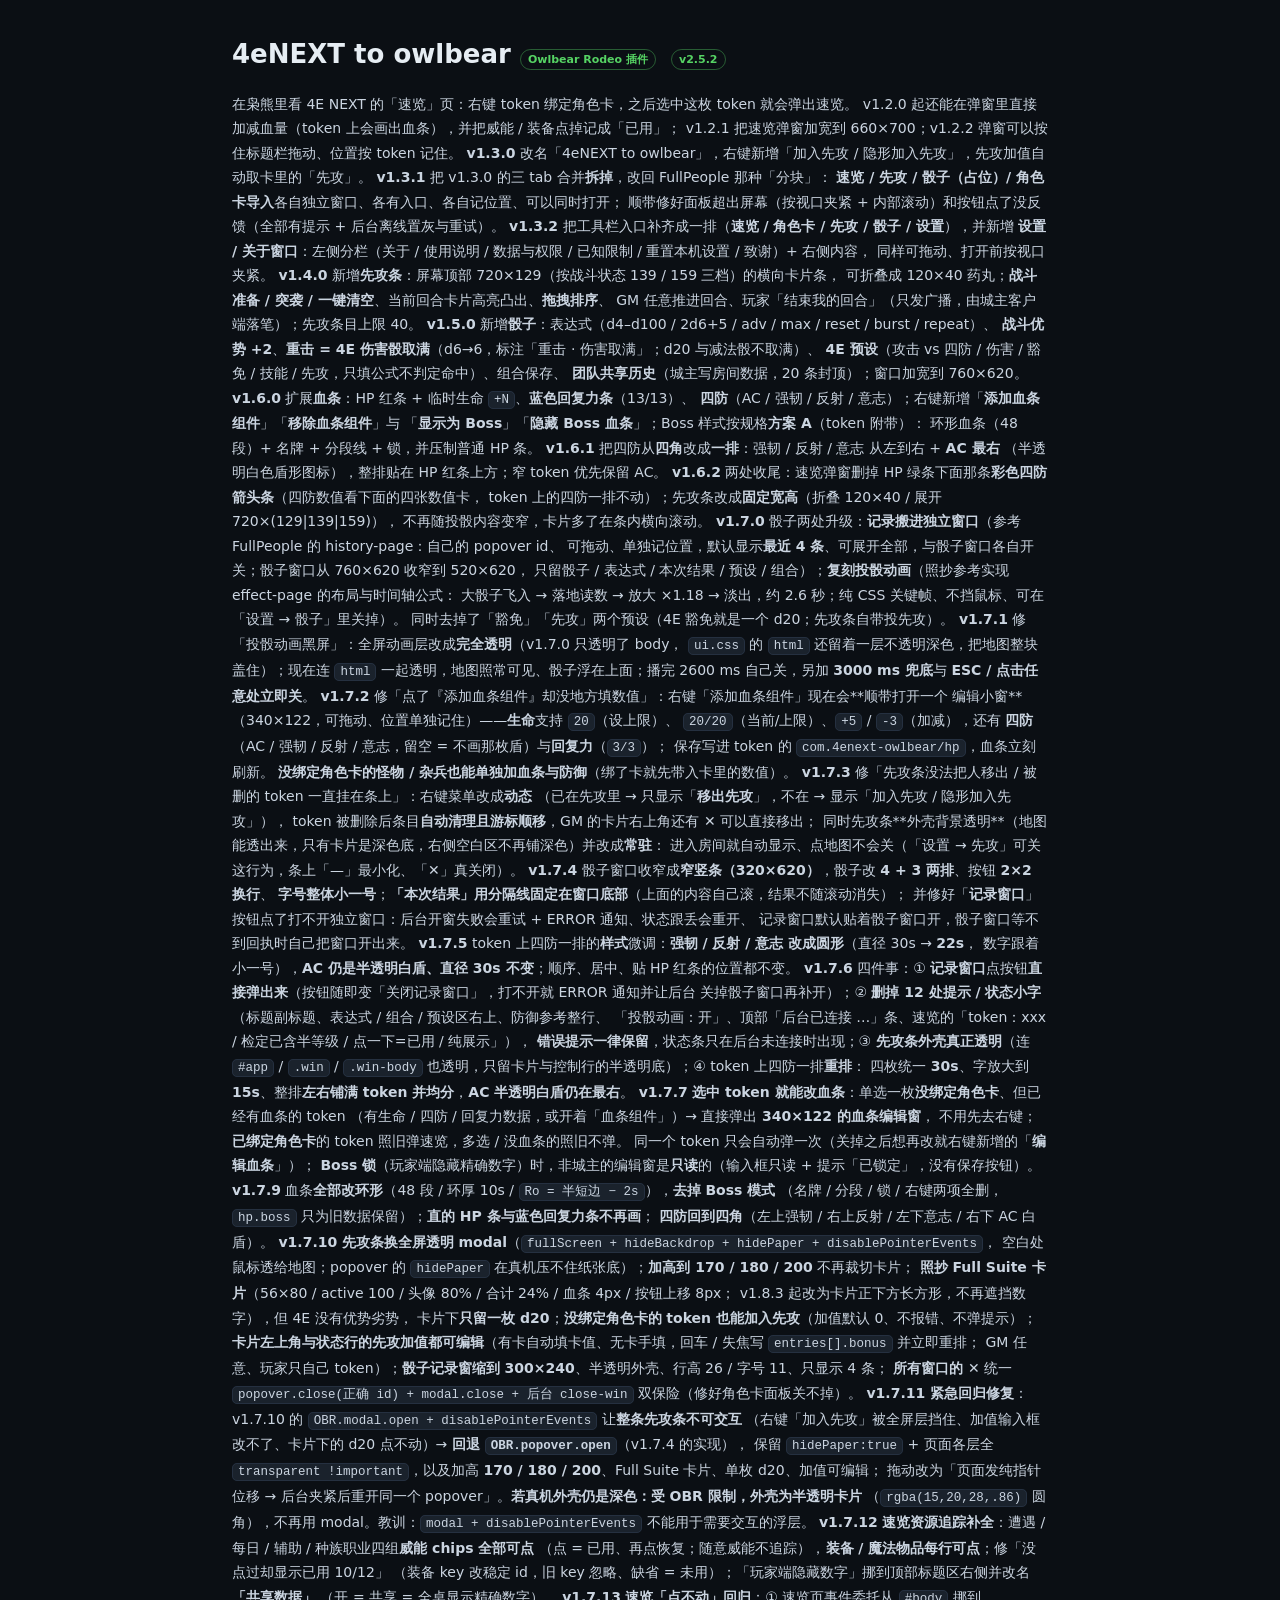
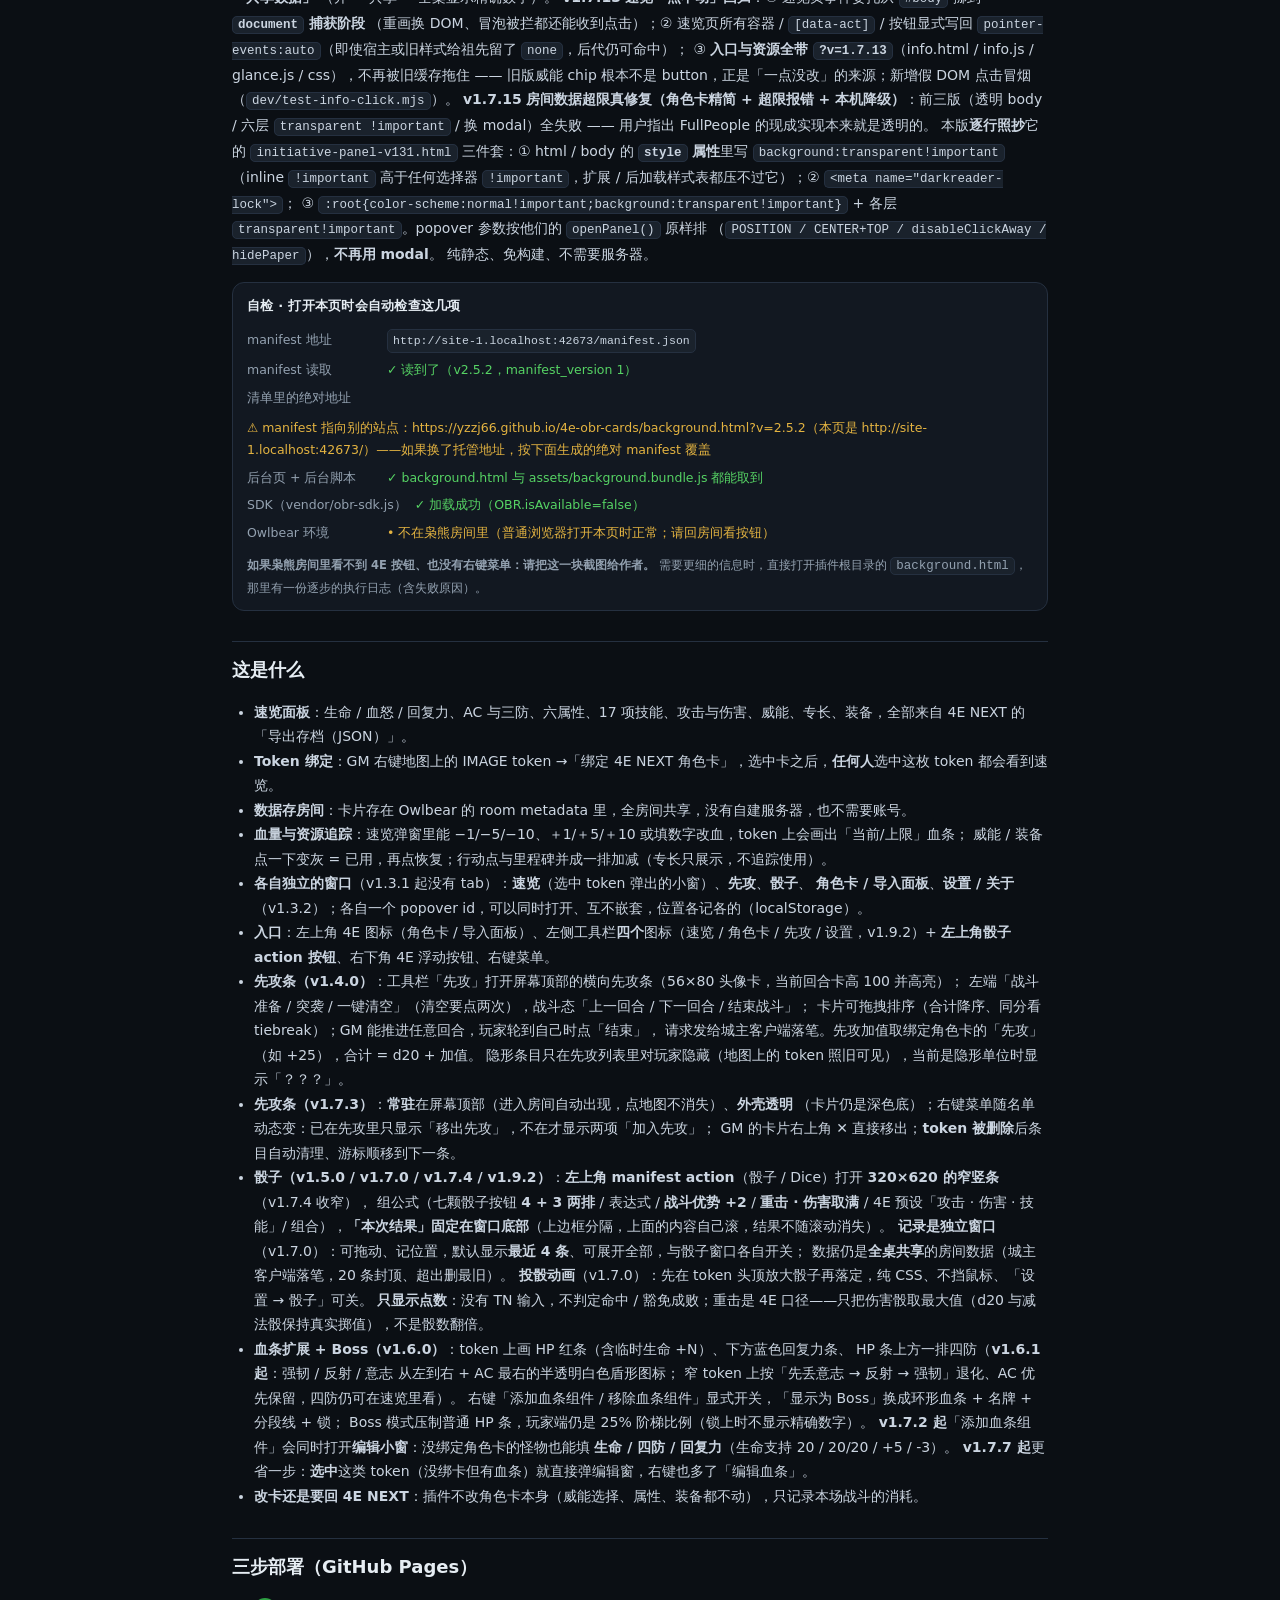
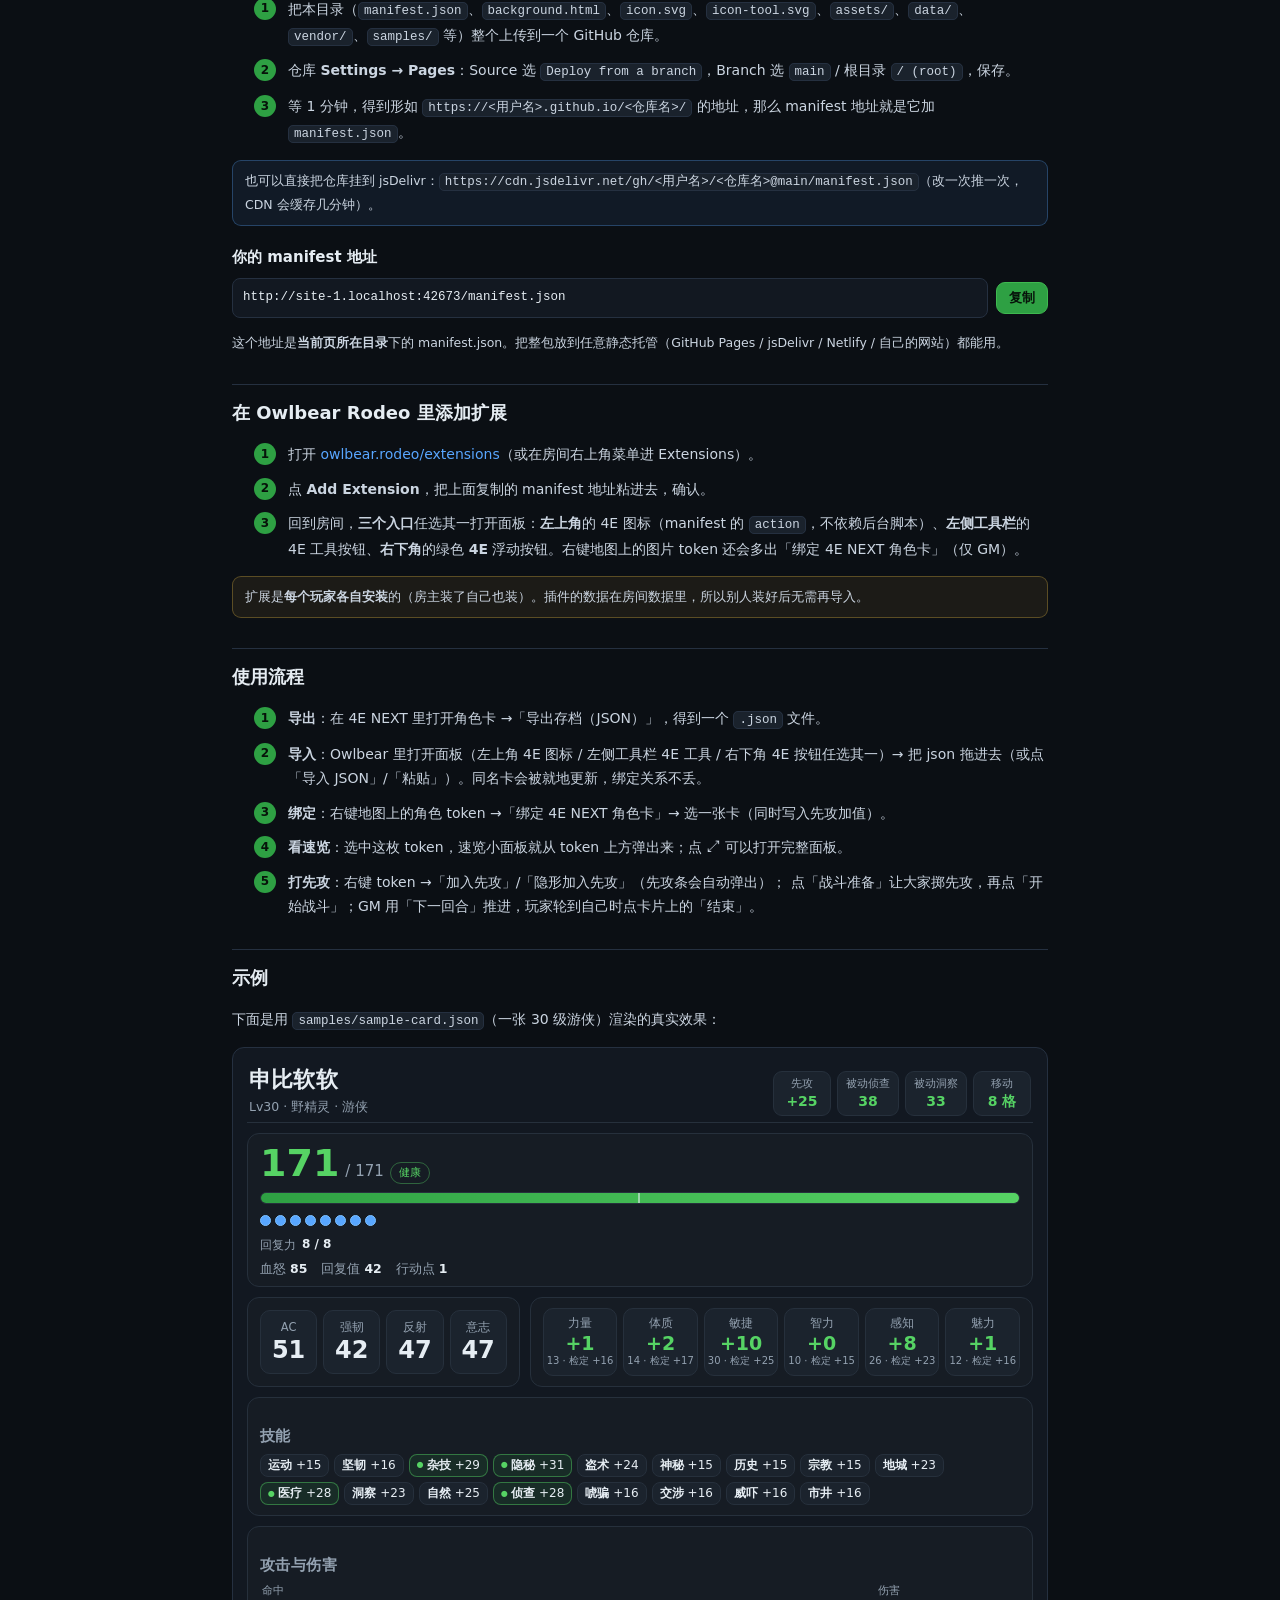
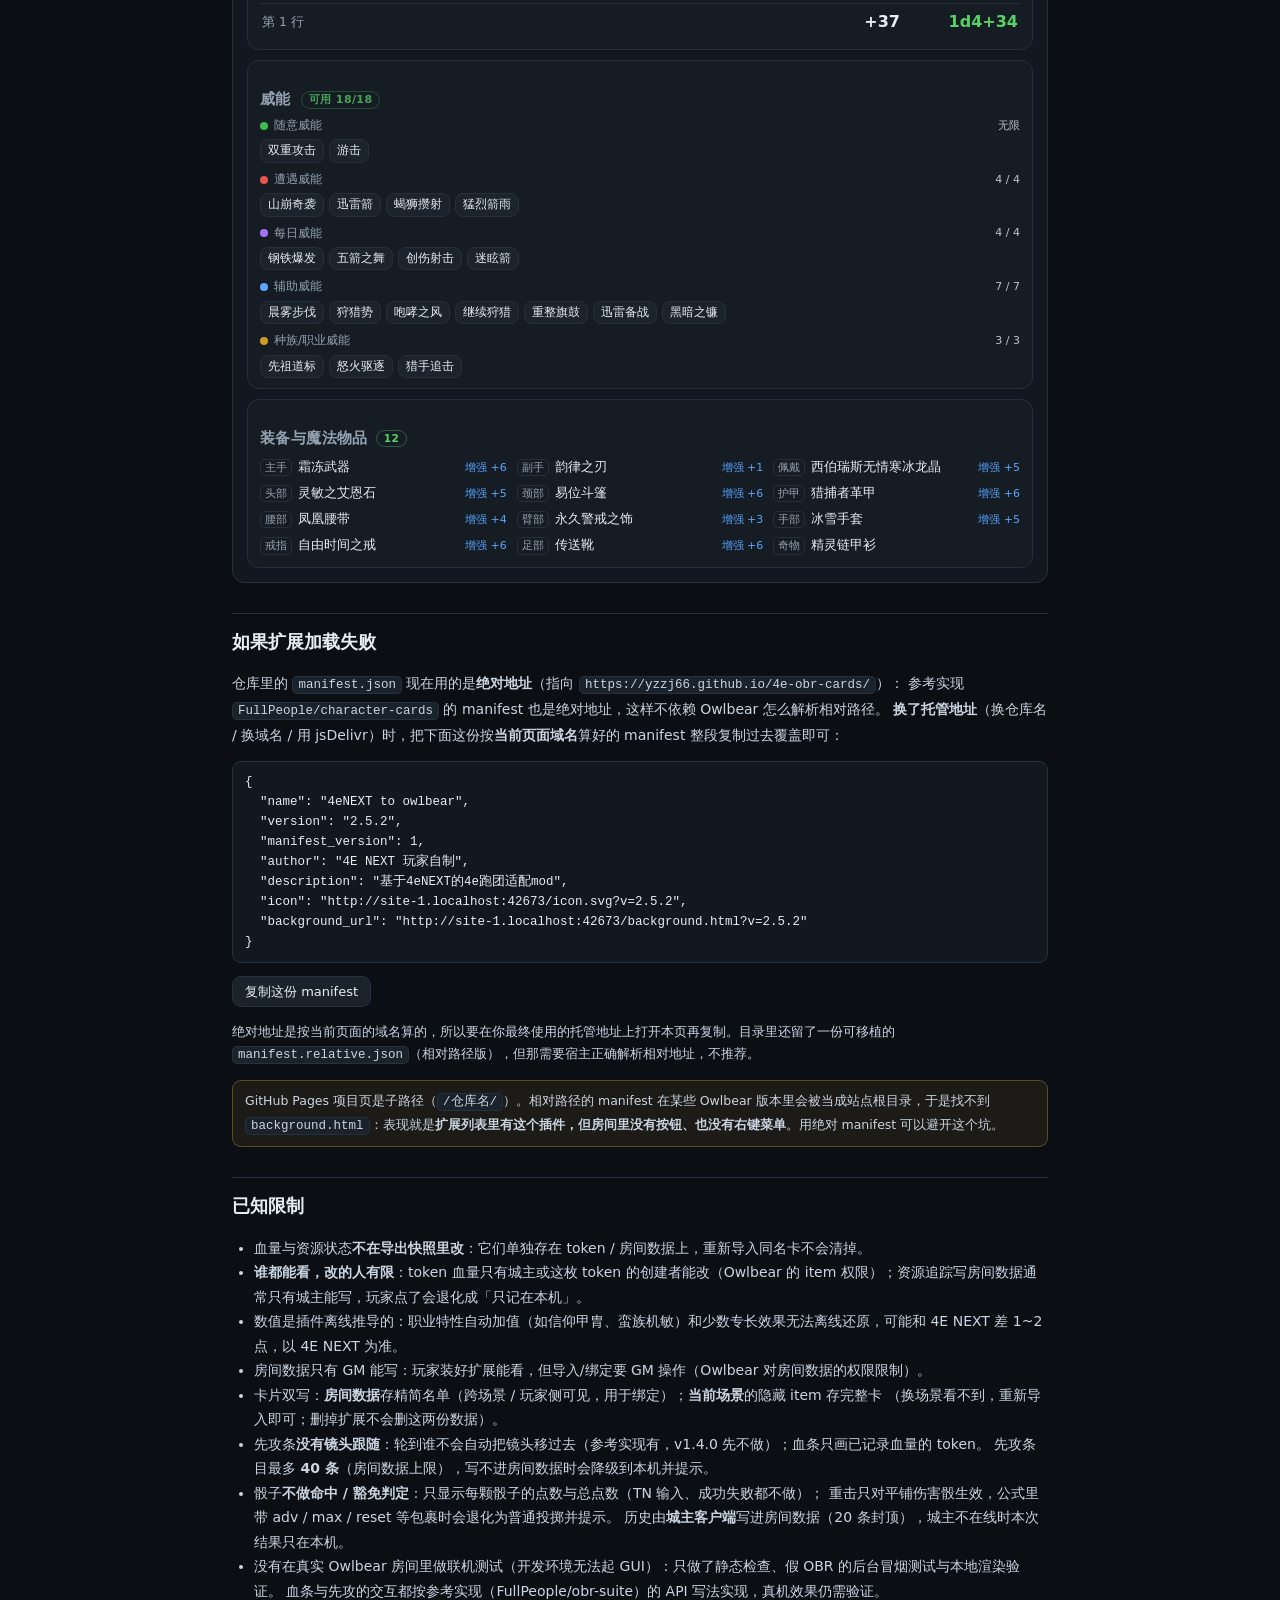
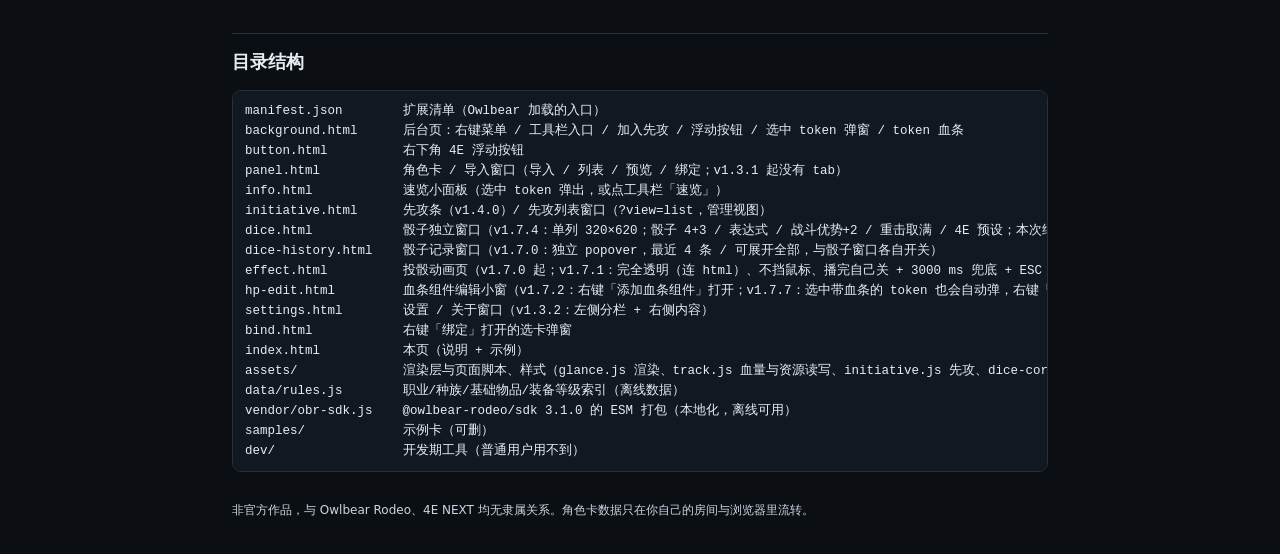
==== commit 5f61cf3b: "v1.8.3: 角色卡双写+速览对齐4E NEXT、资源标记竞态修复、血条几何/血怒、先攻交互与 d20 位置、骰子口径、透明与缓存等" ====
--- a/index.html
+++ b/index.html
@@ -4,12 +4,12 @@
 <meta charset="utf-8">
 <meta name="viewport" content="width=device-width, initial-scale=1">
 <title>4eNEXT to owlbear · Owlbear Rodeo 插件</title>
-<link rel="stylesheet" href="assets/ui.css?v=2.5.1">
-<link rel="stylesheet" href="assets/glance.css?v=2.5.1">
+<link rel="stylesheet" href="assets/ui.css?v=2.5.2">
+<link rel="stylesheet" href="assets/glance.css?v=2.5.2">
 </head>
 <body>
 <article class="doc">
-  <h1>4eNEXT to owlbear <span class="tag">Owlbear Rodeo 插件</span> <span class="tag">v2.5.1</span></h1>
+  <h1>4eNEXT to owlbear <span class="tag">Owlbear Rodeo 插件</span> <span class="tag">v2.5.2</span></h1>
   <p class="muted">在枭熊里看 4E NEXT 的「速览」页：右键 token 绑定角色卡，之后选中这枚 token 就会弹出速览。
     v1.2.0 起还能在弹窗里直接加减血量（token 上会画出血条），并把威能 / 装备点掉记成「已用」；
     v1.2.1 把速览弹窗加宽到 660×700；v1.2.2 弹窗可以按住标题栏拖动、位置按 token 记住。
@@ -245,6 +245,6 @@
 
   <p class="muted" style="margin-top:28px;font-size:12px">非官方作品，与 Owlbear Rodeo、4E NEXT 均无隶属关系。角色卡数据只在你自己的房间与浏览器里流转。</p>
 </article>
-<script type="module" src="assets/index.js?v=2.5.1"></script>
+<script type="module" src="assets/index.js?v=2.5.2"></script>
 </body>
 </html>
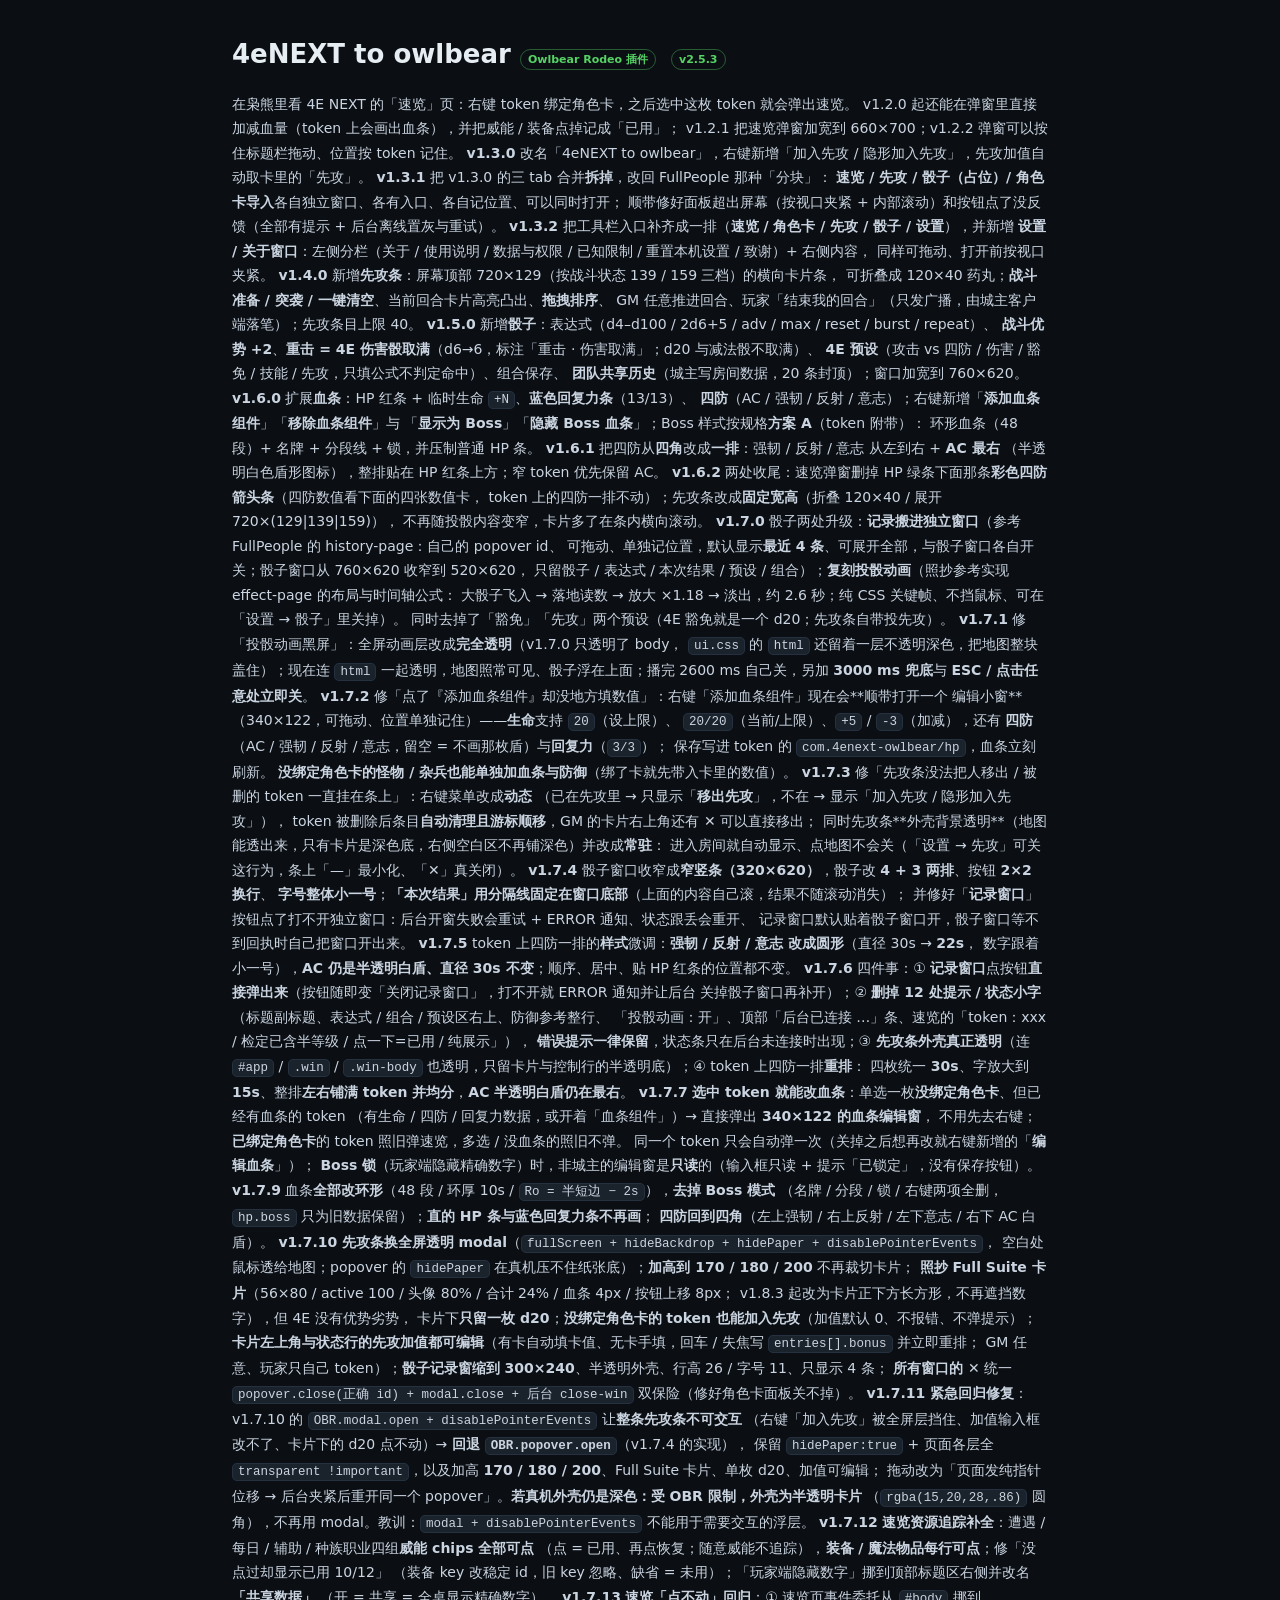
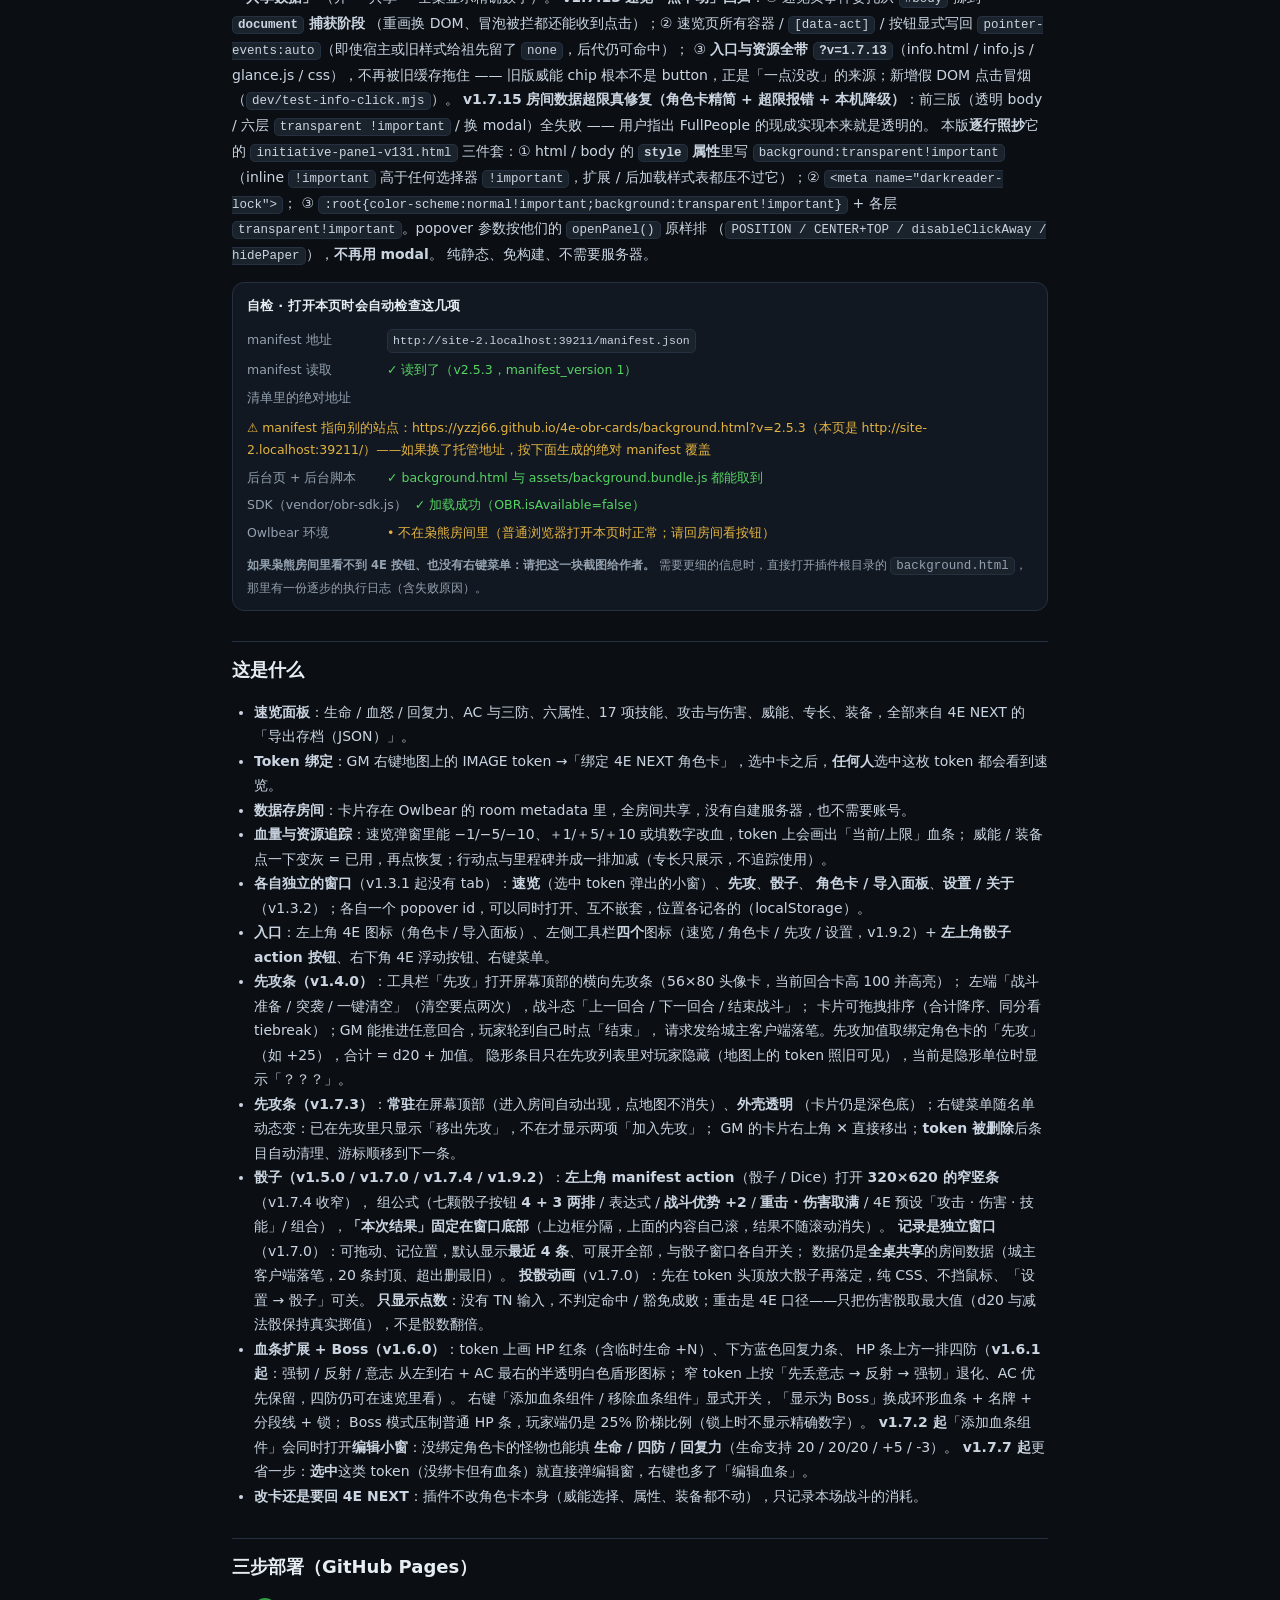
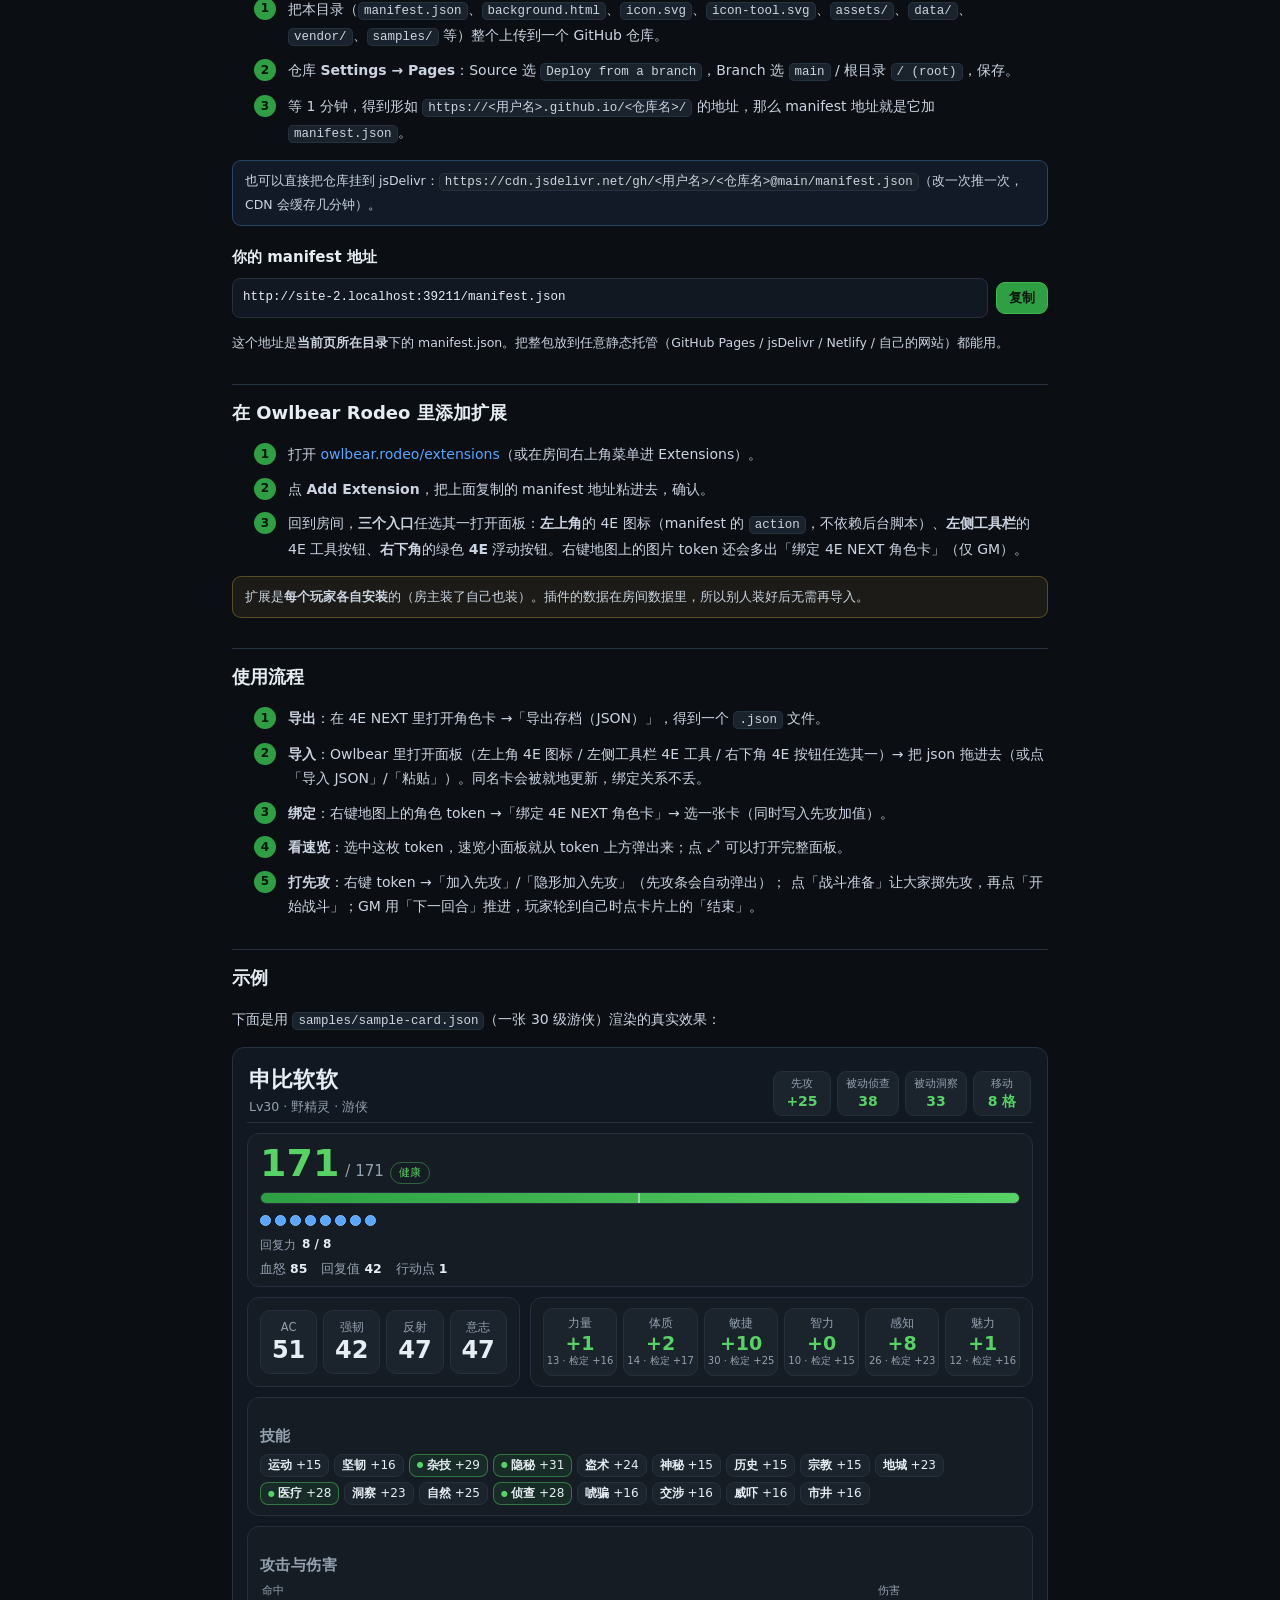
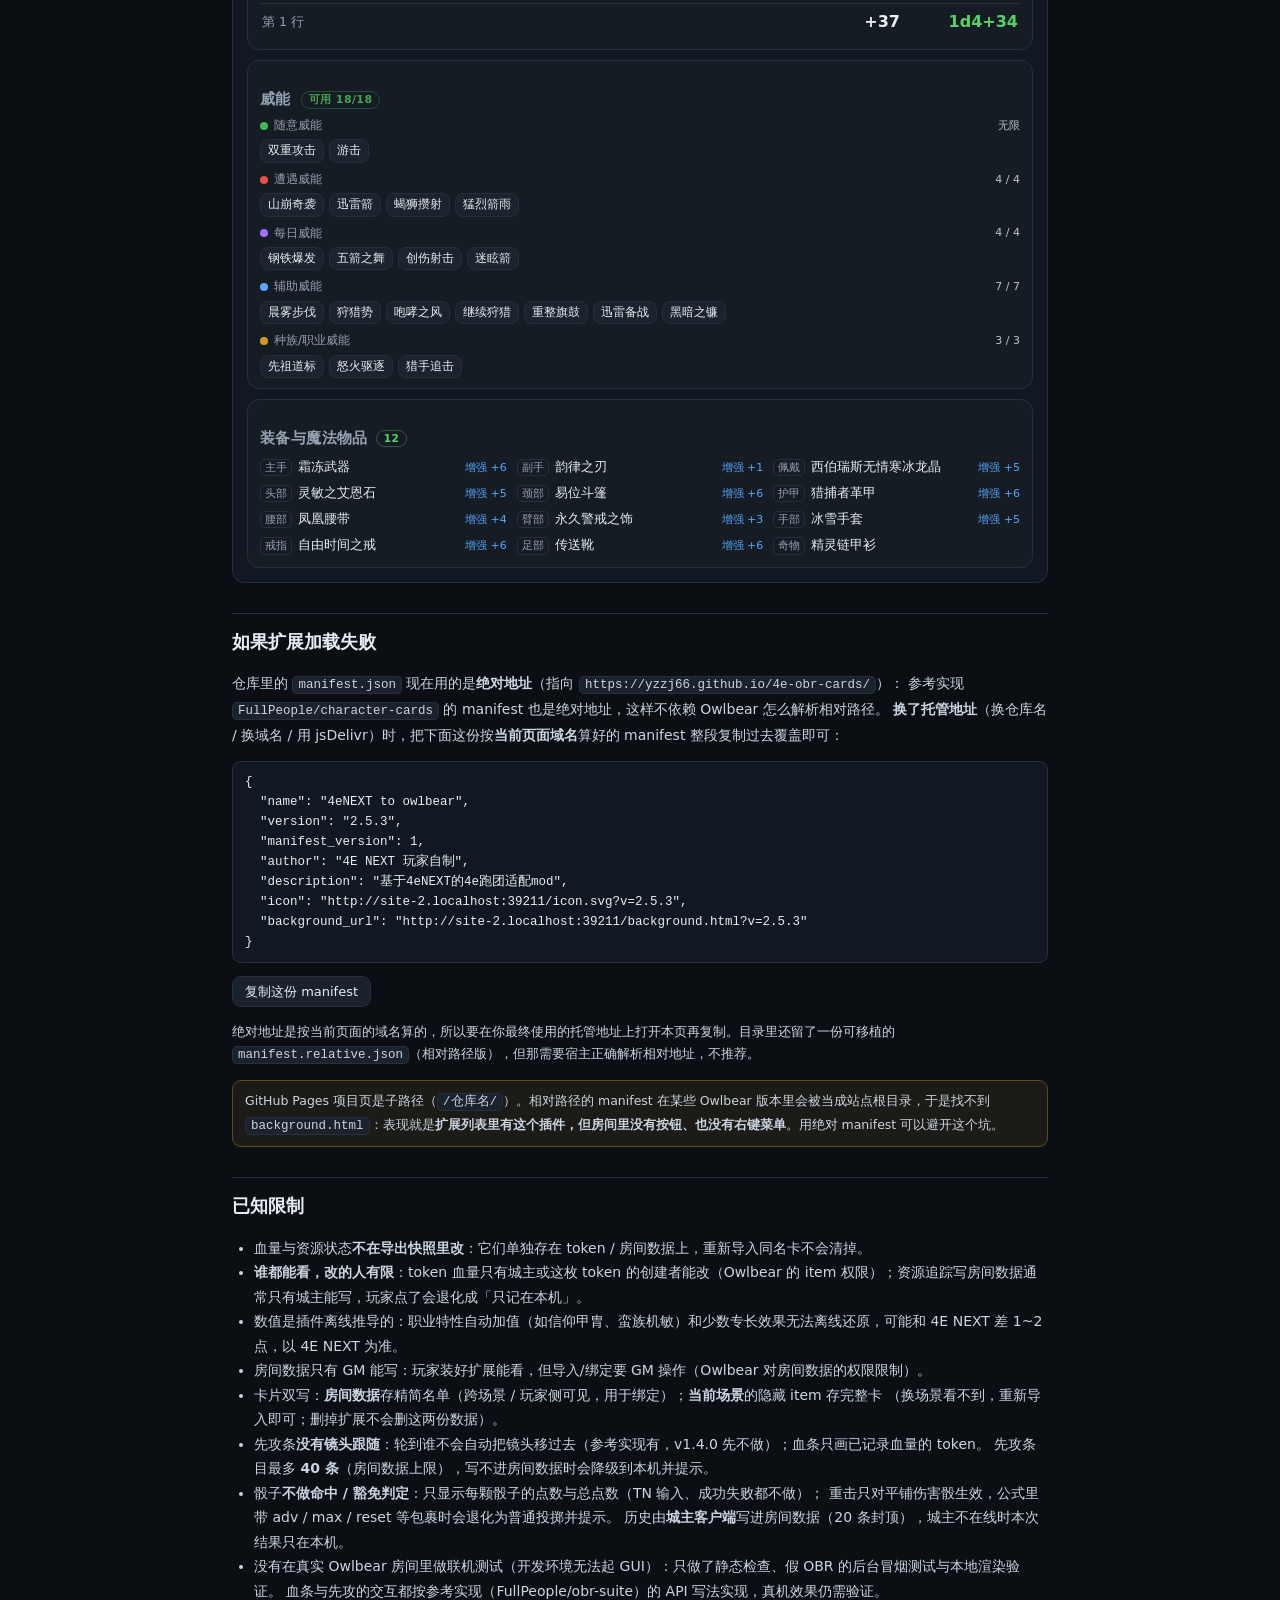
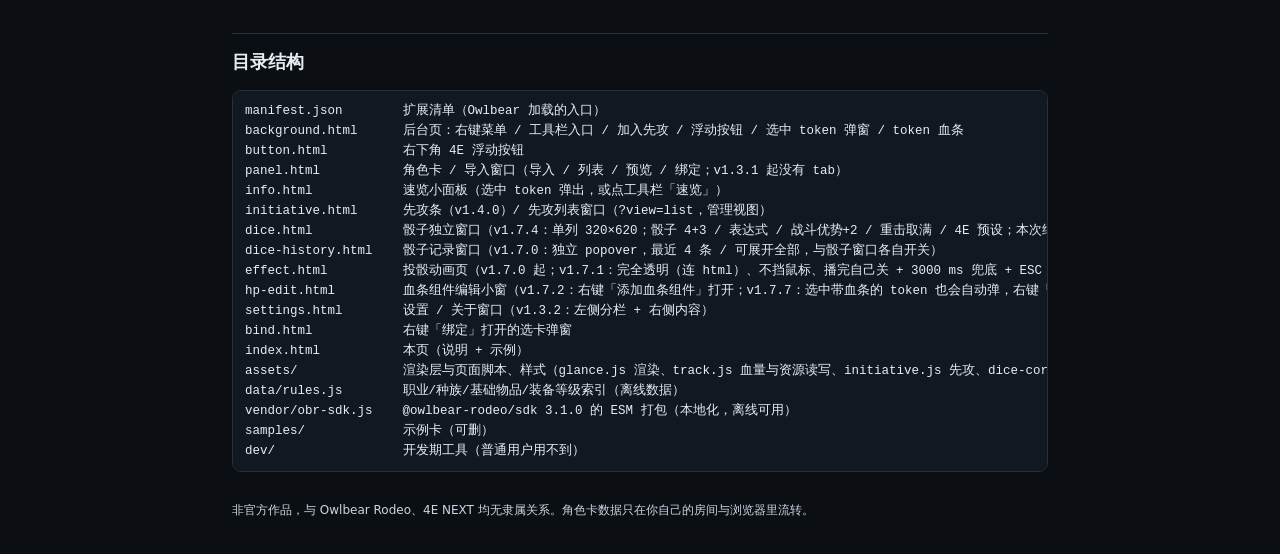
==== commit 6cf0bc4e: "v1.8.3: 角色卡双写+速览对齐4E NEXT、资源标记竞态修复、血条几何/血怒、先攻交互与 d20 位置、骰子口径、透明与缓存等" ====
--- a/index.html
+++ b/index.html
@@ -4,12 +4,12 @@
 <meta charset="utf-8">
 <meta name="viewport" content="width=device-width, initial-scale=1">
 <title>4eNEXT to owlbear · Owlbear Rodeo 插件</title>
-<link rel="stylesheet" href="assets/ui.css?v=2.5.2">
-<link rel="stylesheet" href="assets/glance.css?v=2.5.2">
+<link rel="stylesheet" href="assets/ui.css?v=2.5.3">
+<link rel="stylesheet" href="assets/glance.css?v=2.5.3">
 </head>
 <body>
 <article class="doc">
-  <h1>4eNEXT to owlbear <span class="tag">Owlbear Rodeo 插件</span> <span class="tag">v2.5.2</span></h1>
+  <h1>4eNEXT to owlbear <span class="tag">Owlbear Rodeo 插件</span> <span class="tag">v2.5.3</span></h1>
   <p class="muted">在枭熊里看 4E NEXT 的「速览」页：右键 token 绑定角色卡，之后选中这枚 token 就会弹出速览。
     v1.2.0 起还能在弹窗里直接加减血量（token 上会画出血条），并把威能 / 装备点掉记成「已用」；
     v1.2.1 把速览弹窗加宽到 660×700；v1.2.2 弹窗可以按住标题栏拖动、位置按 token 记住。
@@ -245,6 +245,6 @@
 
   <p class="muted" style="margin-top:28px;font-size:12px">非官方作品，与 Owlbear Rodeo、4E NEXT 均无隶属关系。角色卡数据只在你自己的房间与浏览器里流转。</p>
 </article>
-<script type="module" src="assets/index.js?v=2.5.2"></script>
+<script type="module" src="assets/index.js?v=2.5.3"></script>
 </body>
 </html>
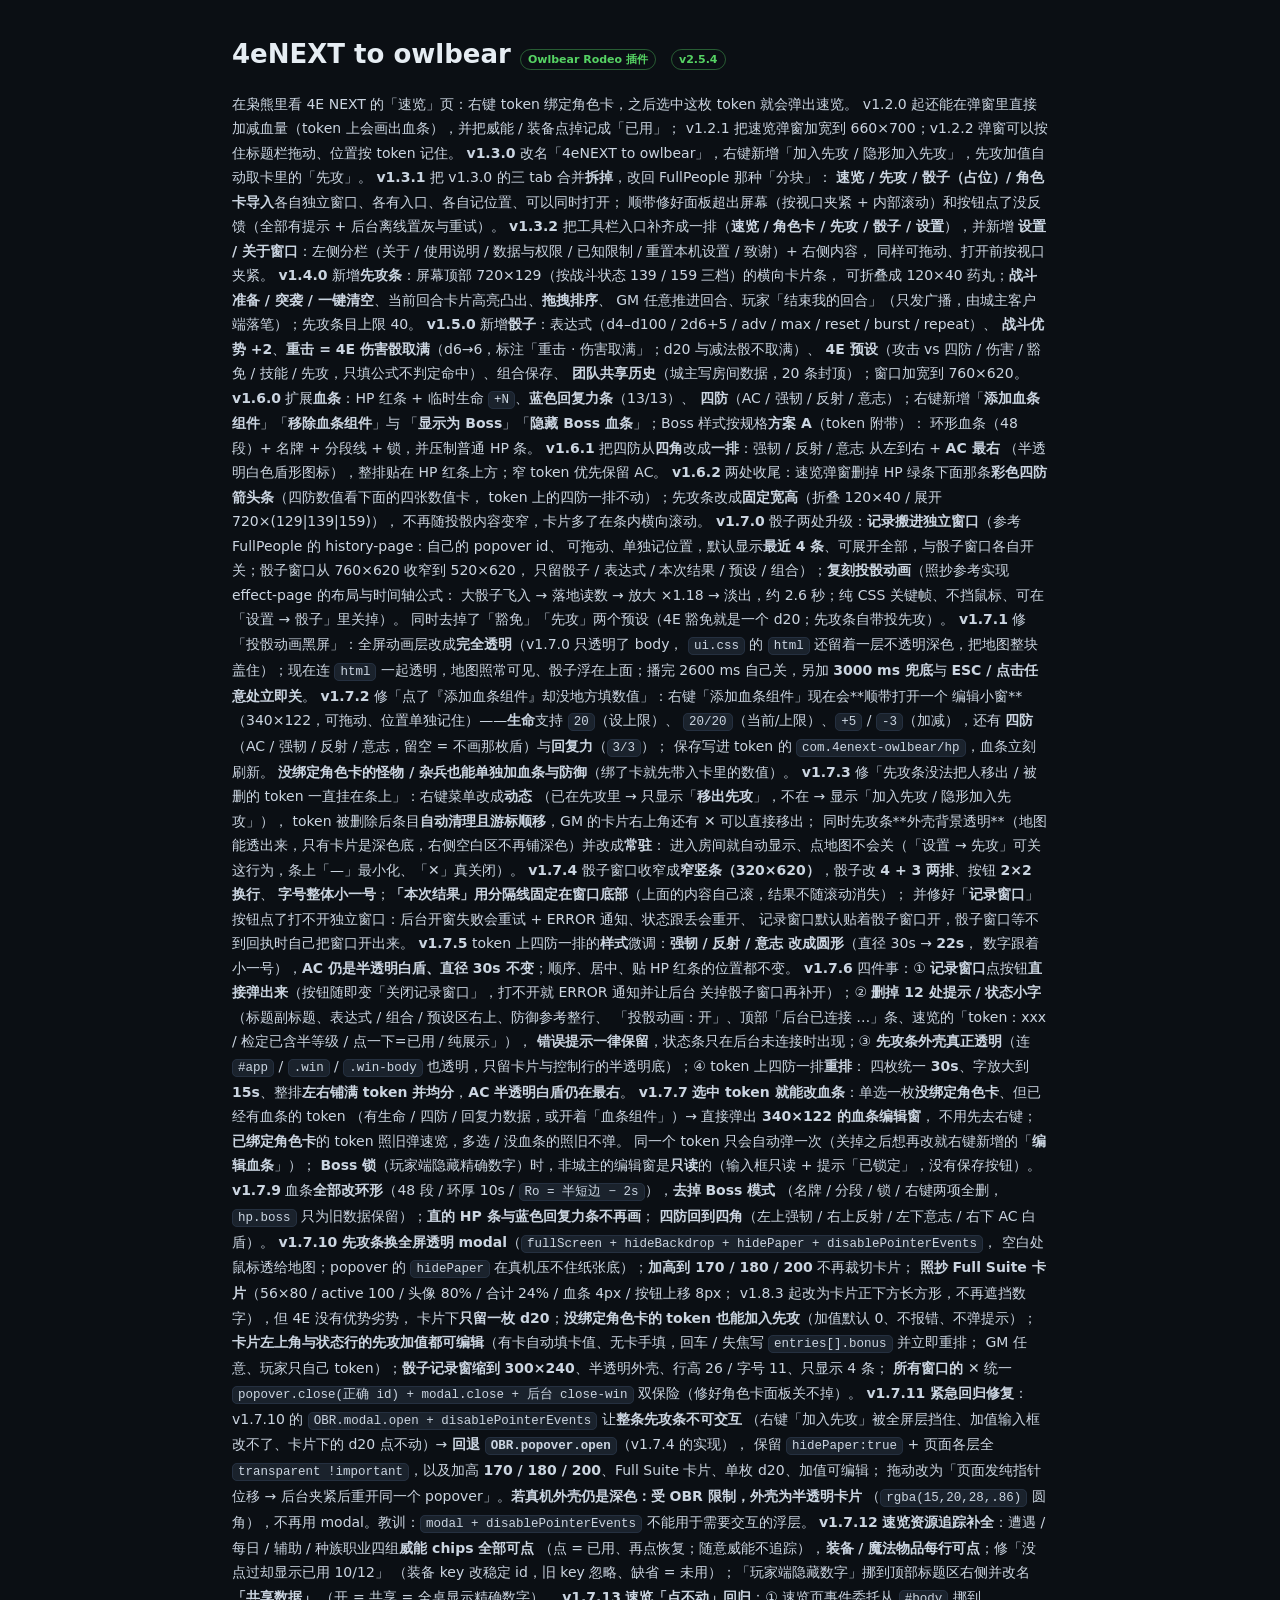
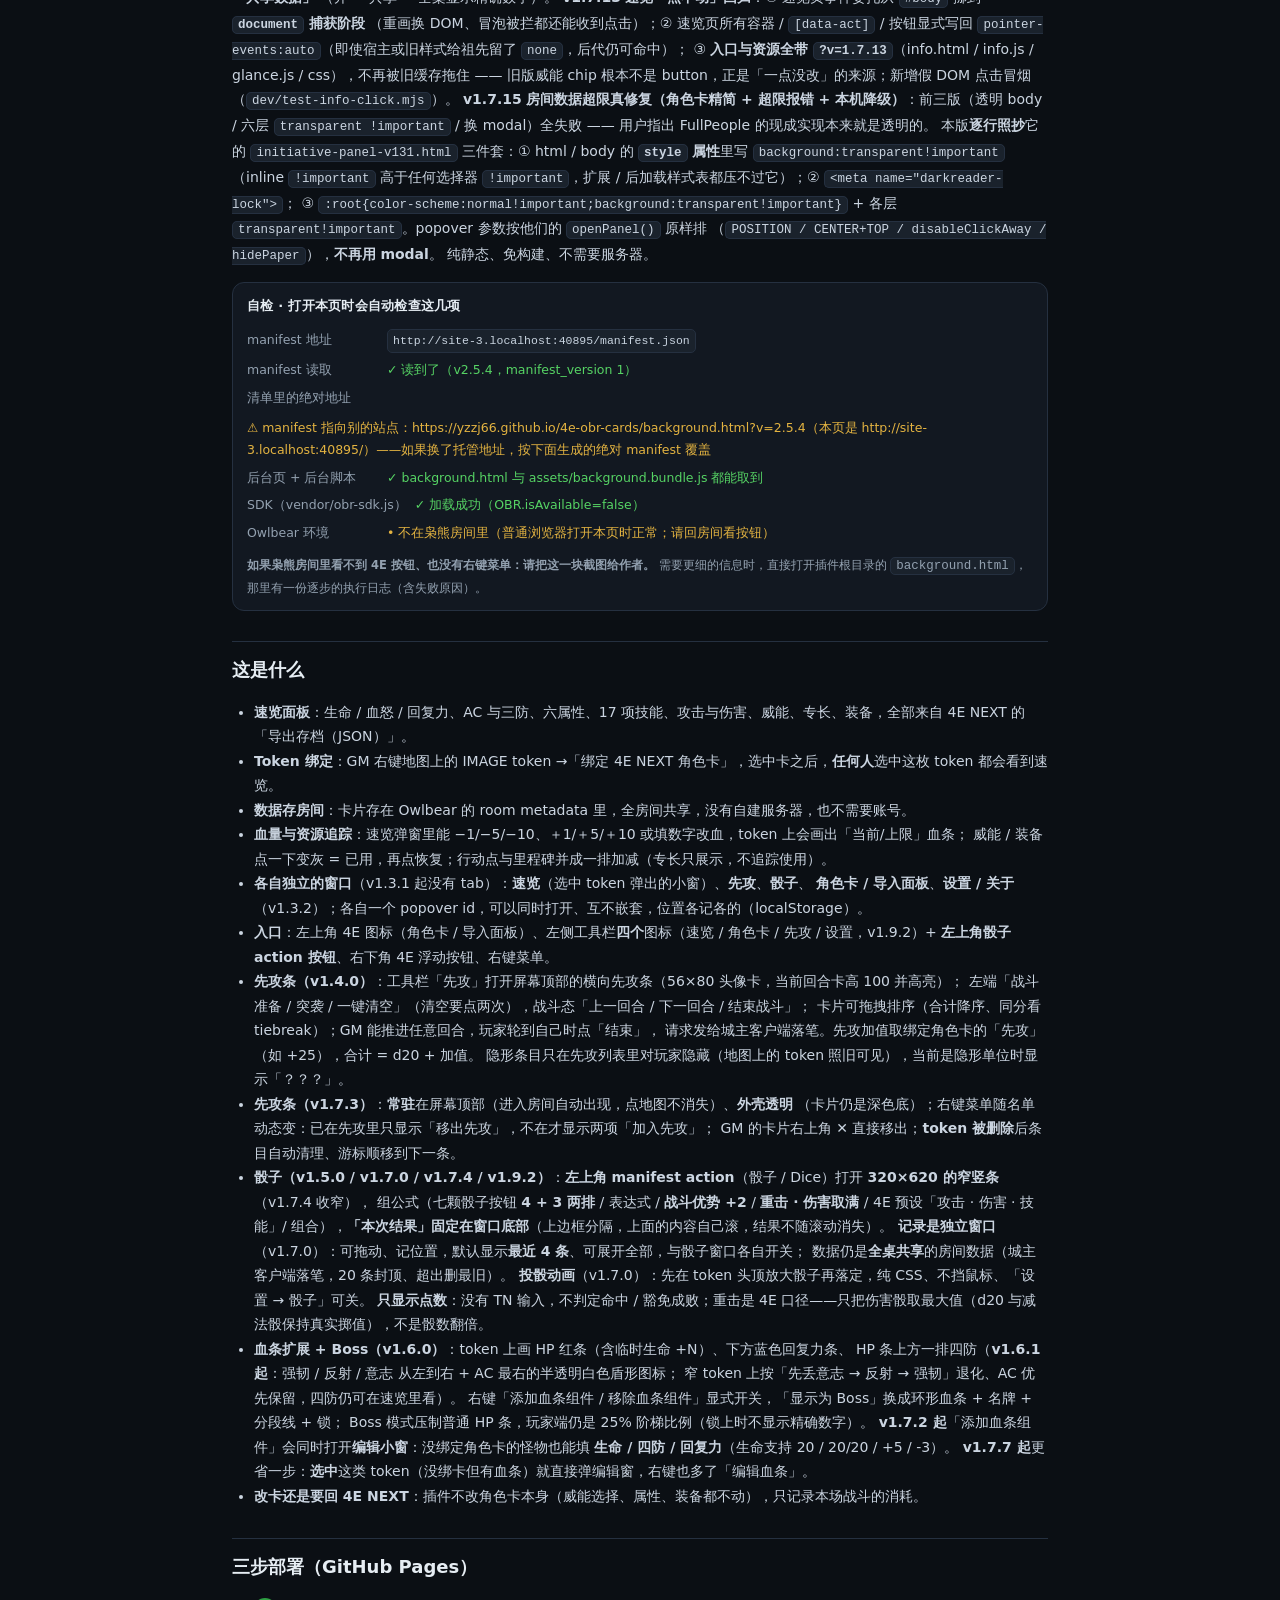
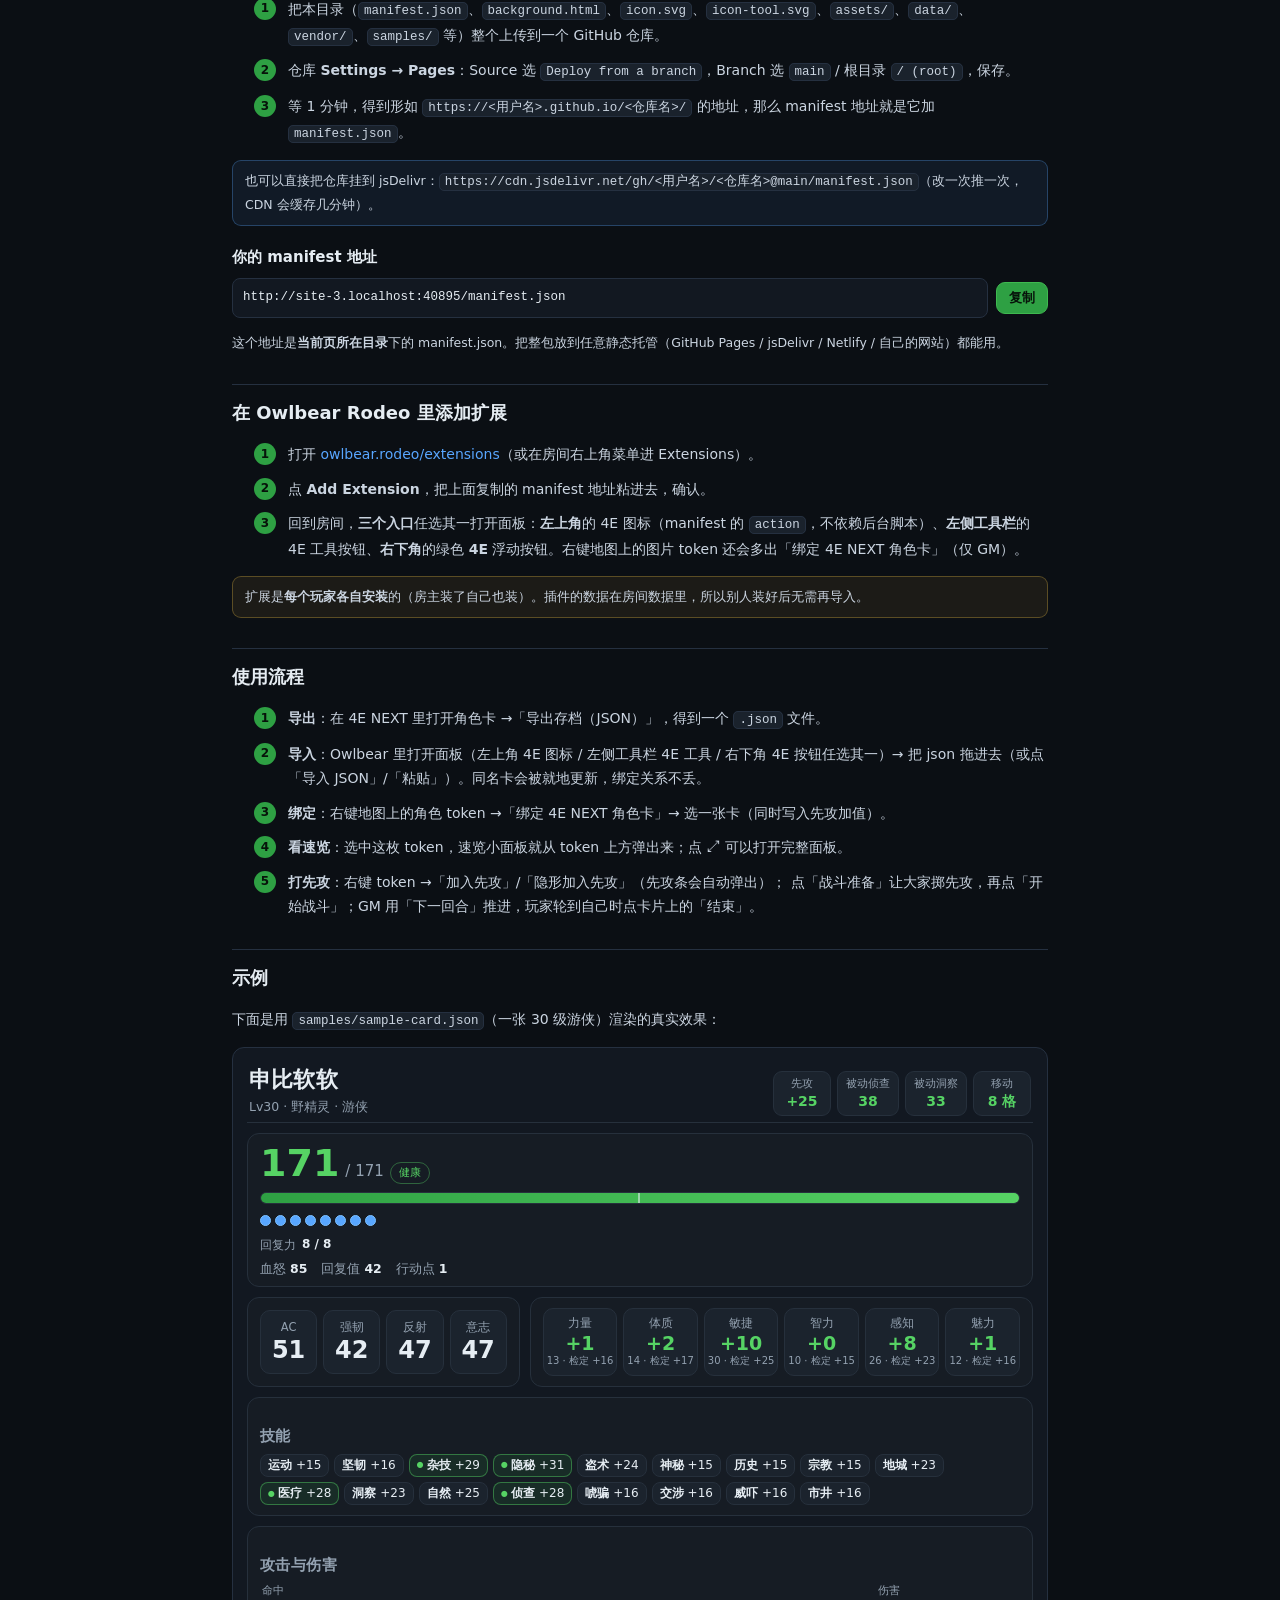
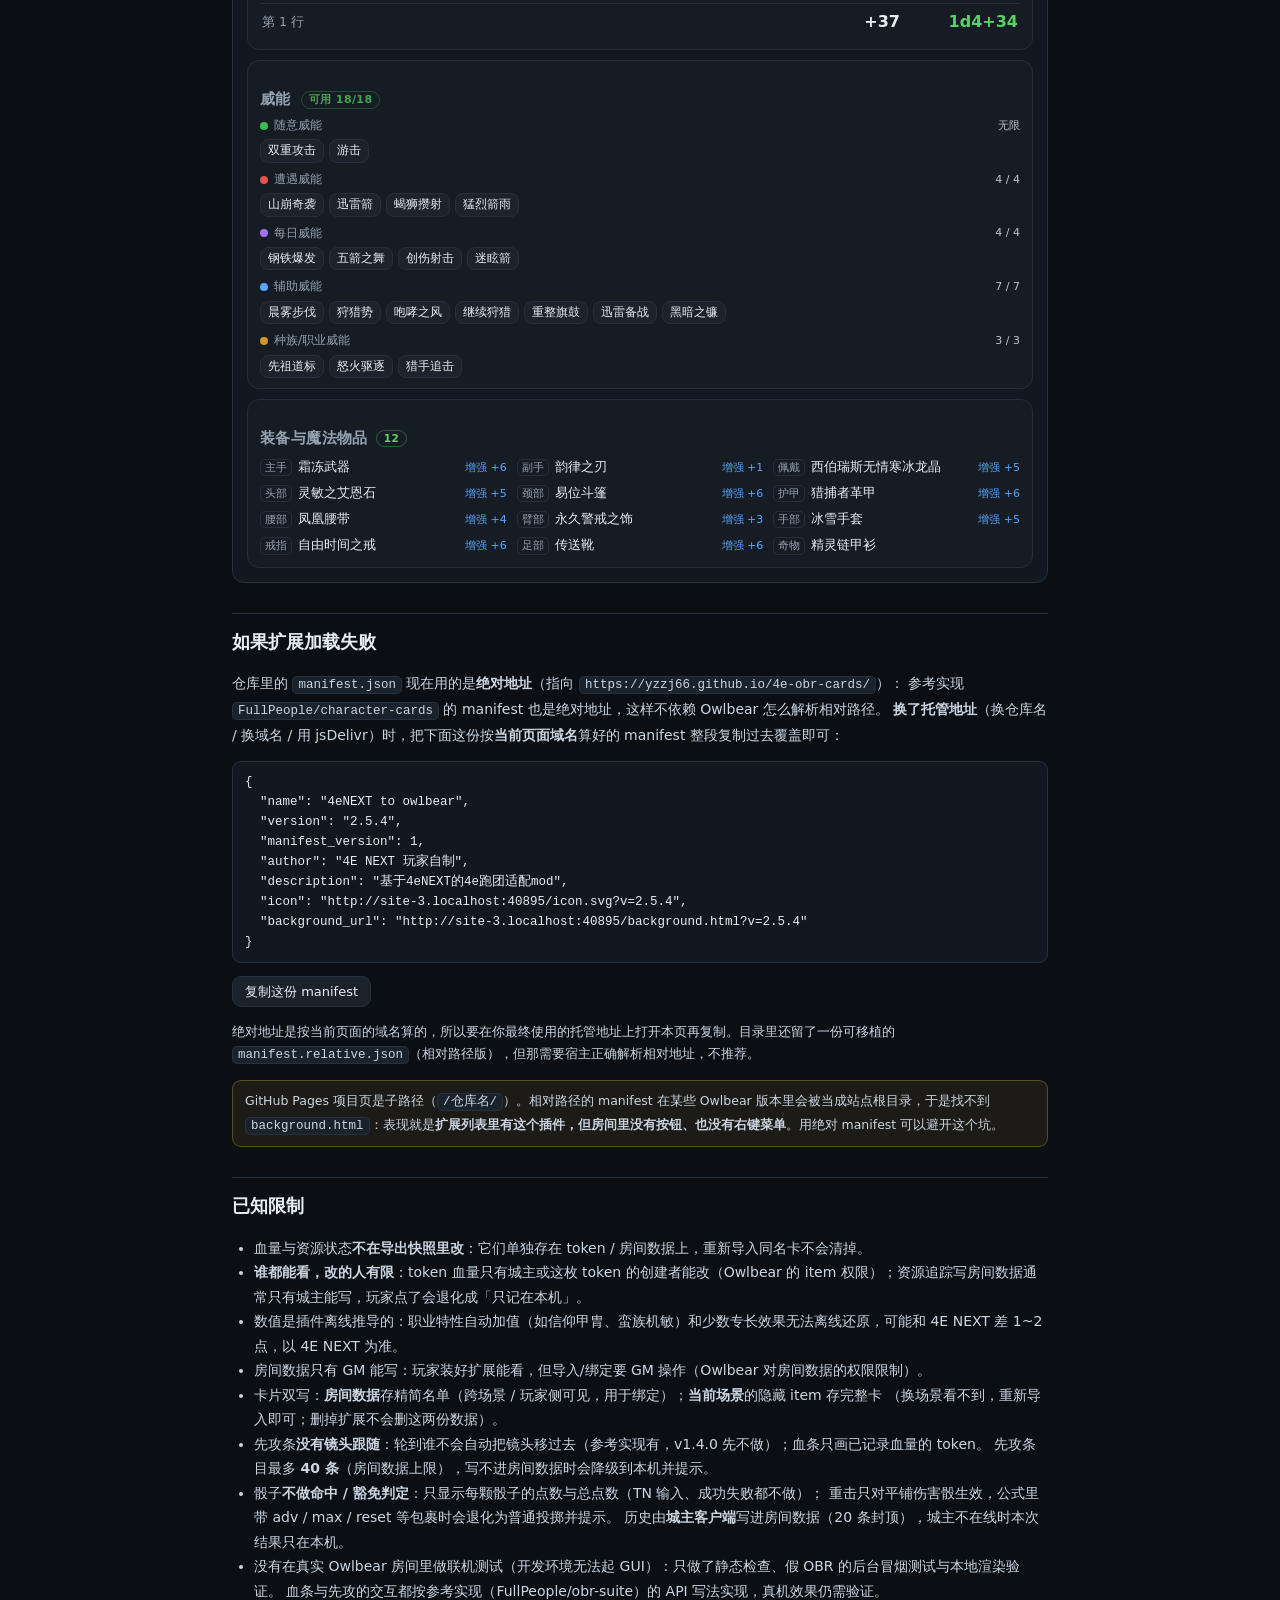
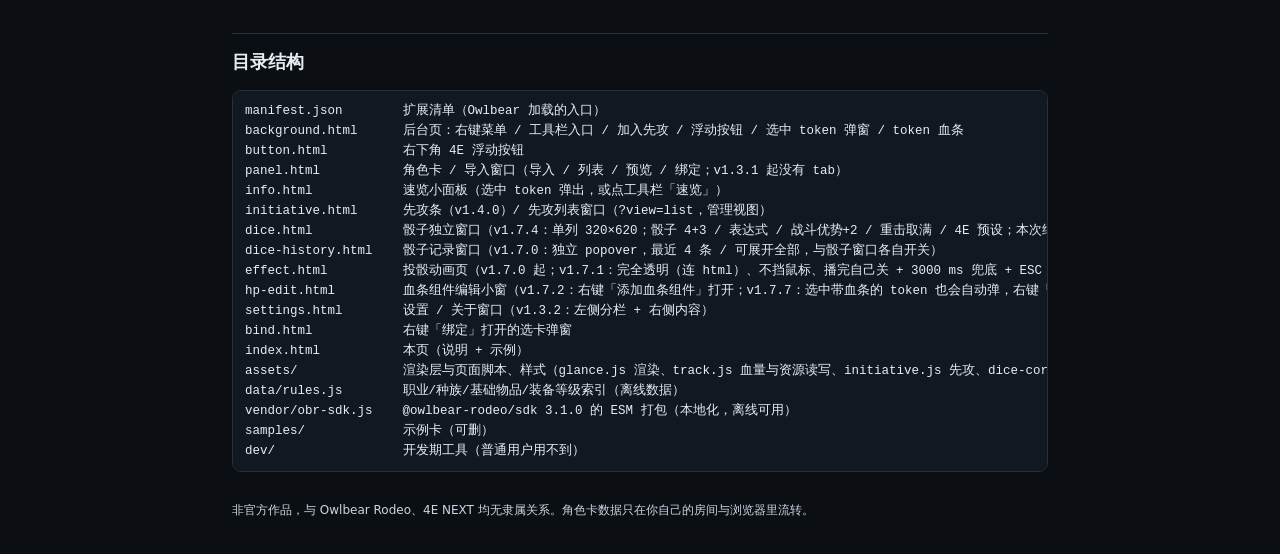
==== commit 06753608: "v1.8.3: 角色卡双写+速览对齐4E NEXT、资源标记竞态修复、血条几何/血怒、先攻交互与 d20 位置、骰子口径、透明与缓存等" ====
--- a/index.html
+++ b/index.html
@@ -4,12 +4,12 @@
 <meta charset="utf-8">
 <meta name="viewport" content="width=device-width, initial-scale=1">
 <title>4eNEXT to owlbear · Owlbear Rodeo 插件</title>
-<link rel="stylesheet" href="assets/ui.css?v=2.5.3">
-<link rel="stylesheet" href="assets/glance.css?v=2.5.3">
+<link rel="stylesheet" href="assets/ui.css?v=2.5.4">
+<link rel="stylesheet" href="assets/glance.css?v=2.5.4">
 </head>
 <body>
 <article class="doc">
-  <h1>4eNEXT to owlbear <span class="tag">Owlbear Rodeo 插件</span> <span class="tag">v2.5.3</span></h1>
+  <h1>4eNEXT to owlbear <span class="tag">Owlbear Rodeo 插件</span> <span class="tag">v2.5.4</span></h1>
   <p class="muted">在枭熊里看 4E NEXT 的「速览」页：右键 token 绑定角色卡，之后选中这枚 token 就会弹出速览。
     v1.2.0 起还能在弹窗里直接加减血量（token 上会画出血条），并把威能 / 装备点掉记成「已用」；
     v1.2.1 把速览弹窗加宽到 660×700；v1.2.2 弹窗可以按住标题栏拖动、位置按 token 记住。
@@ -245,6 +245,6 @@
 
   <p class="muted" style="margin-top:28px;font-size:12px">非官方作品，与 Owlbear Rodeo、4E NEXT 均无隶属关系。角色卡数据只在你自己的房间与浏览器里流转。</p>
 </article>
-<script type="module" src="assets/index.js?v=2.5.3"></script>
+<script type="module" src="assets/index.js?v=2.5.4"></script>
 </body>
 </html>
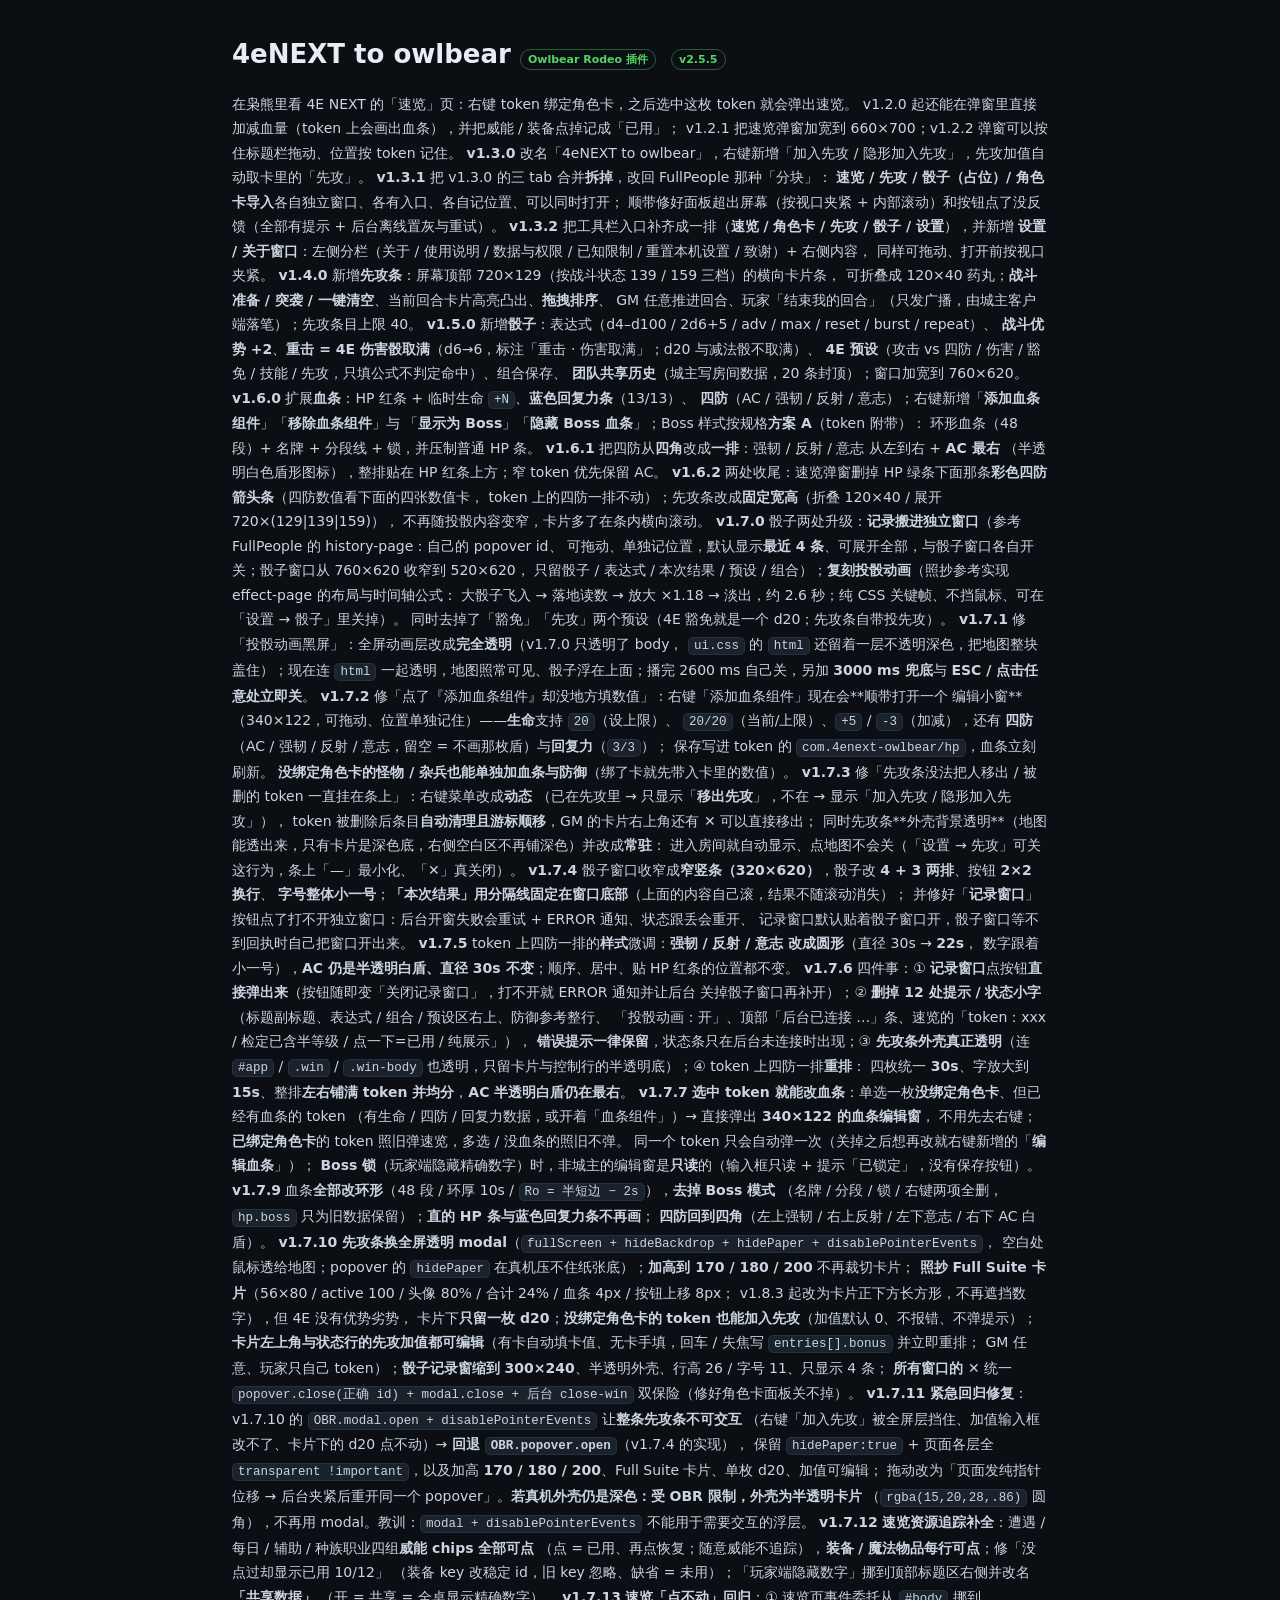
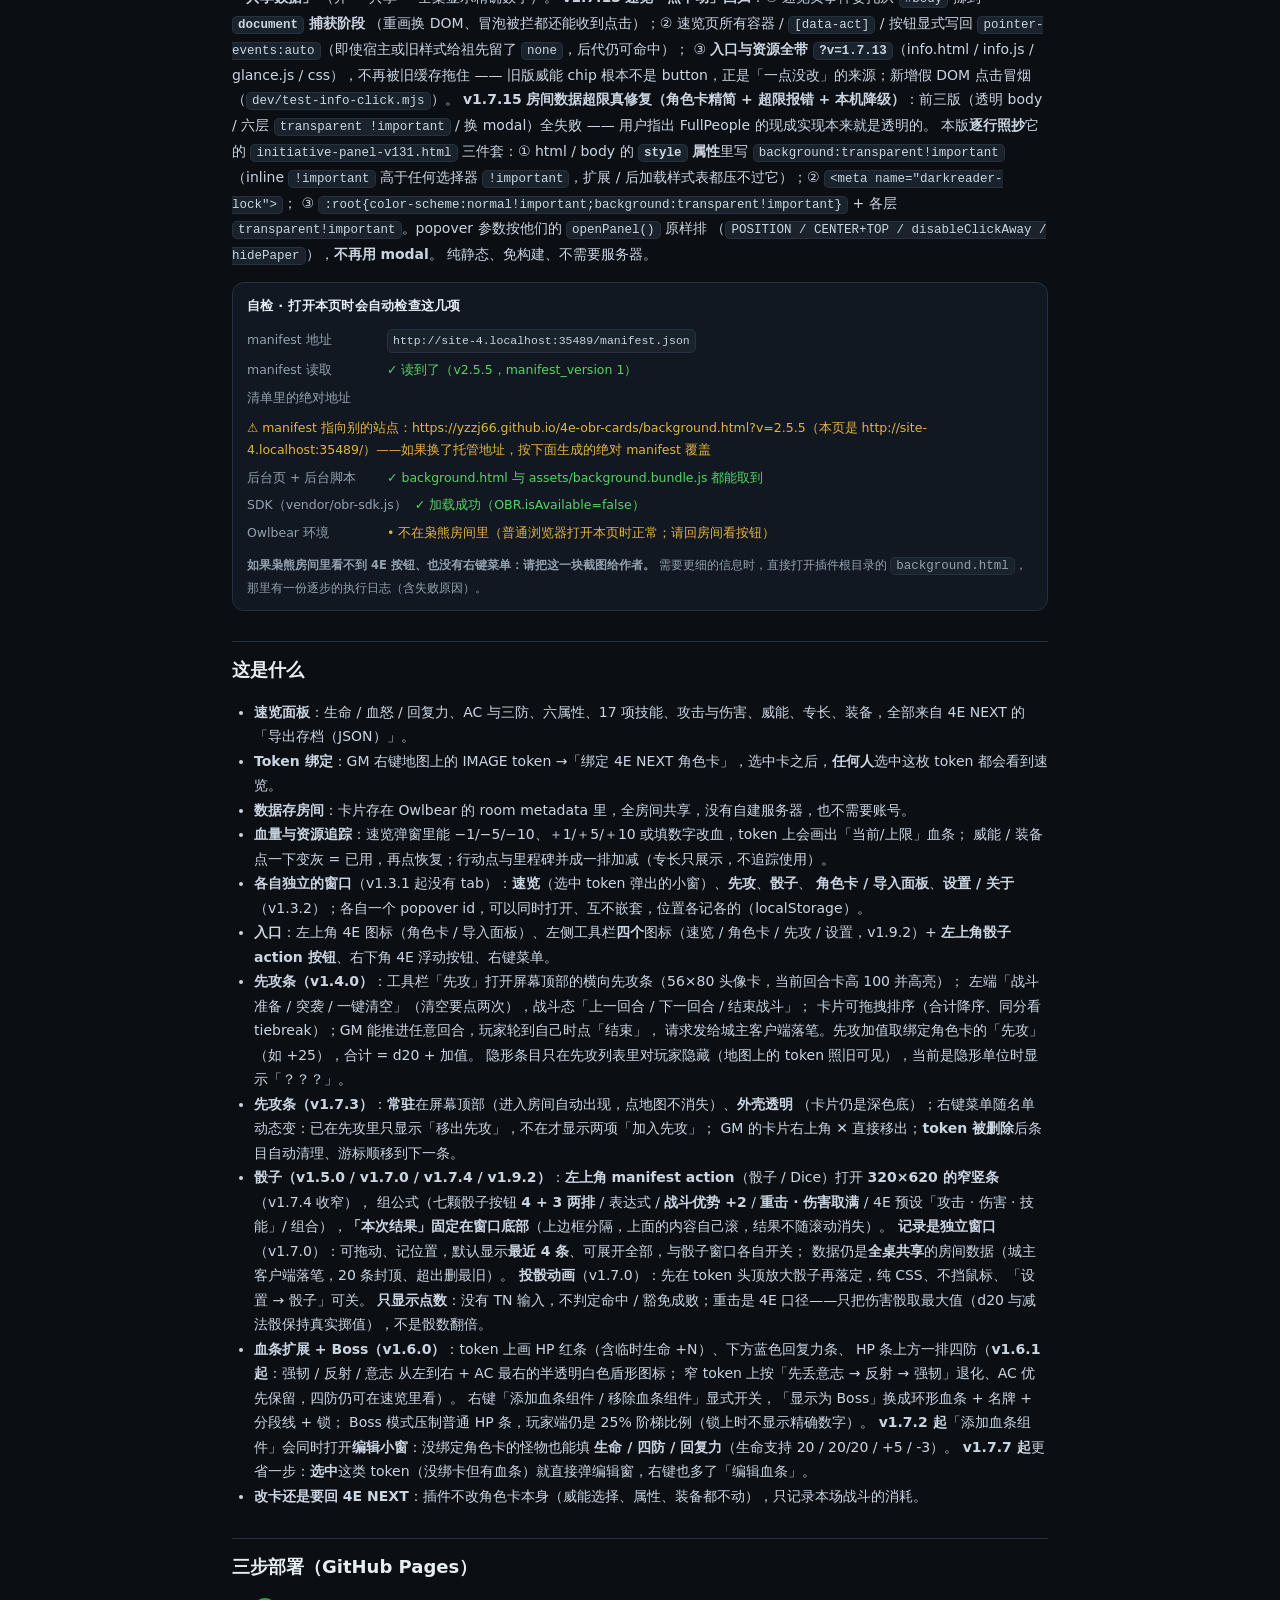
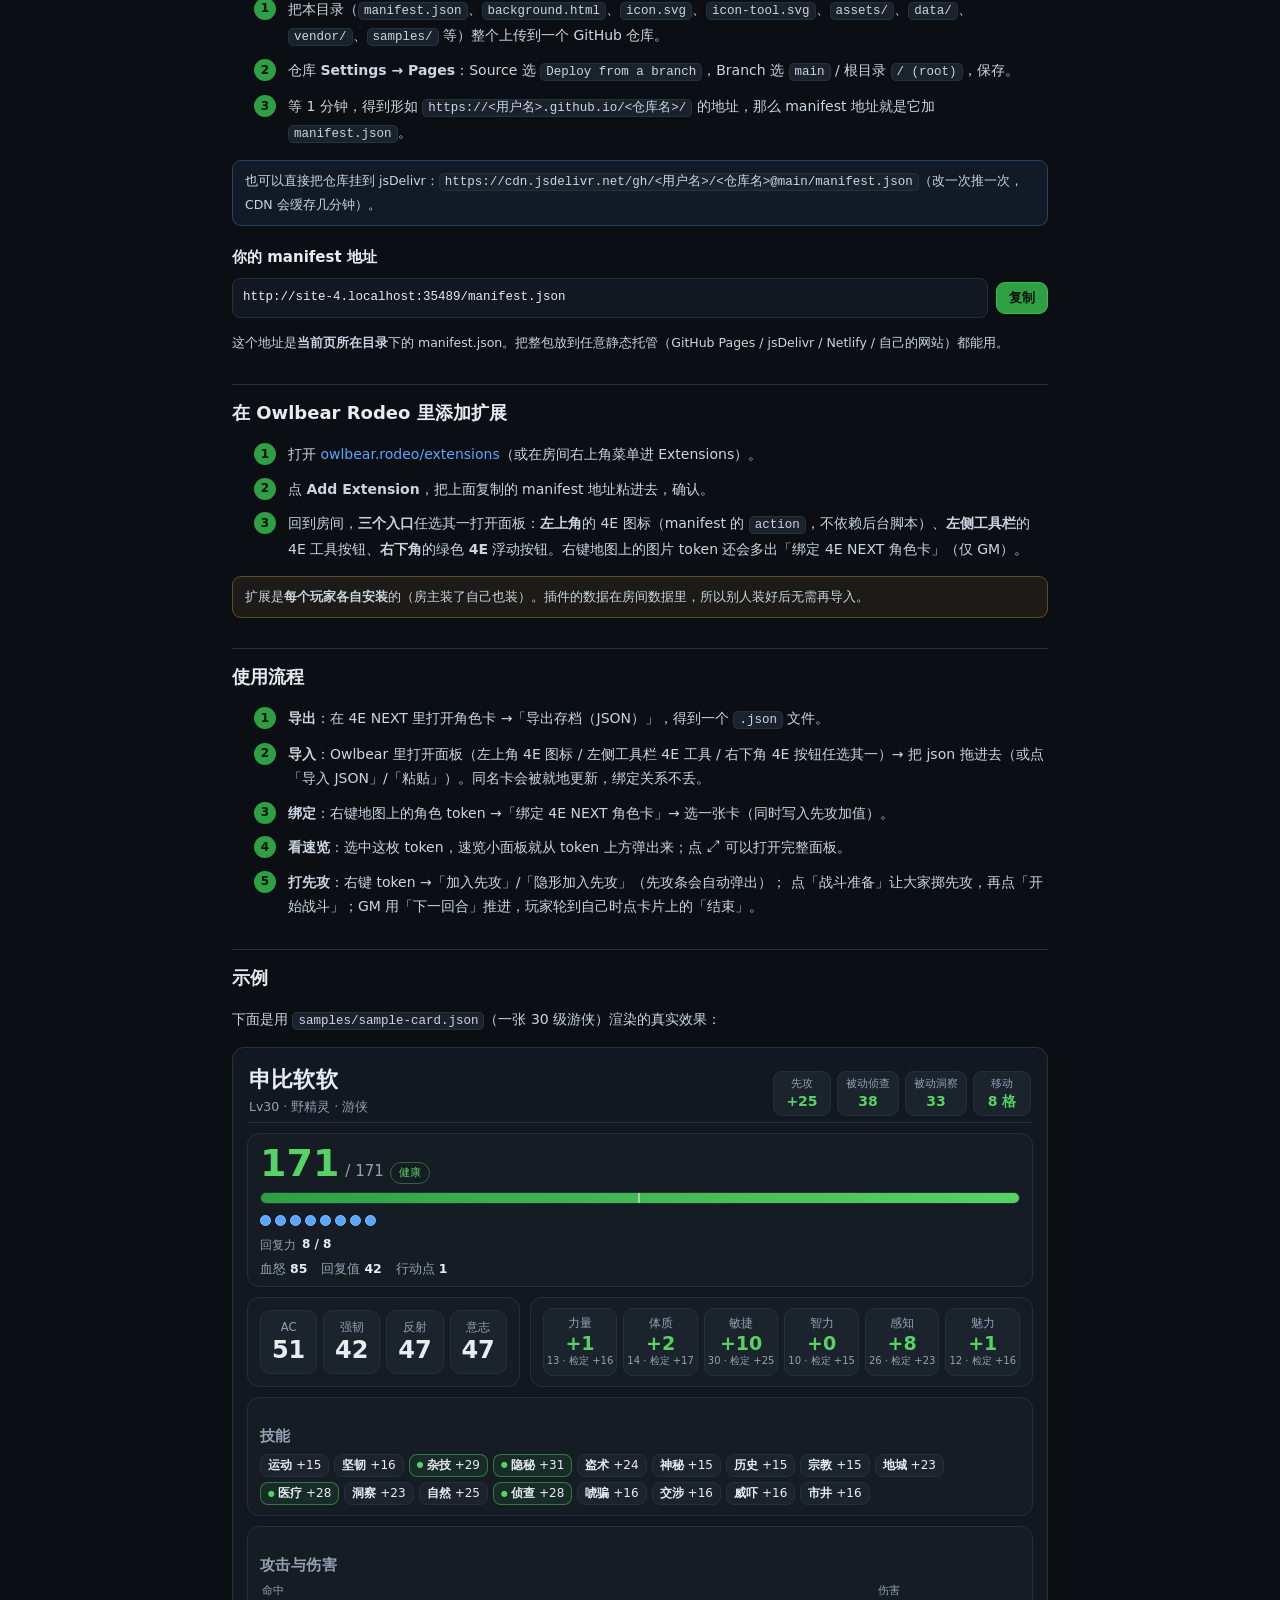
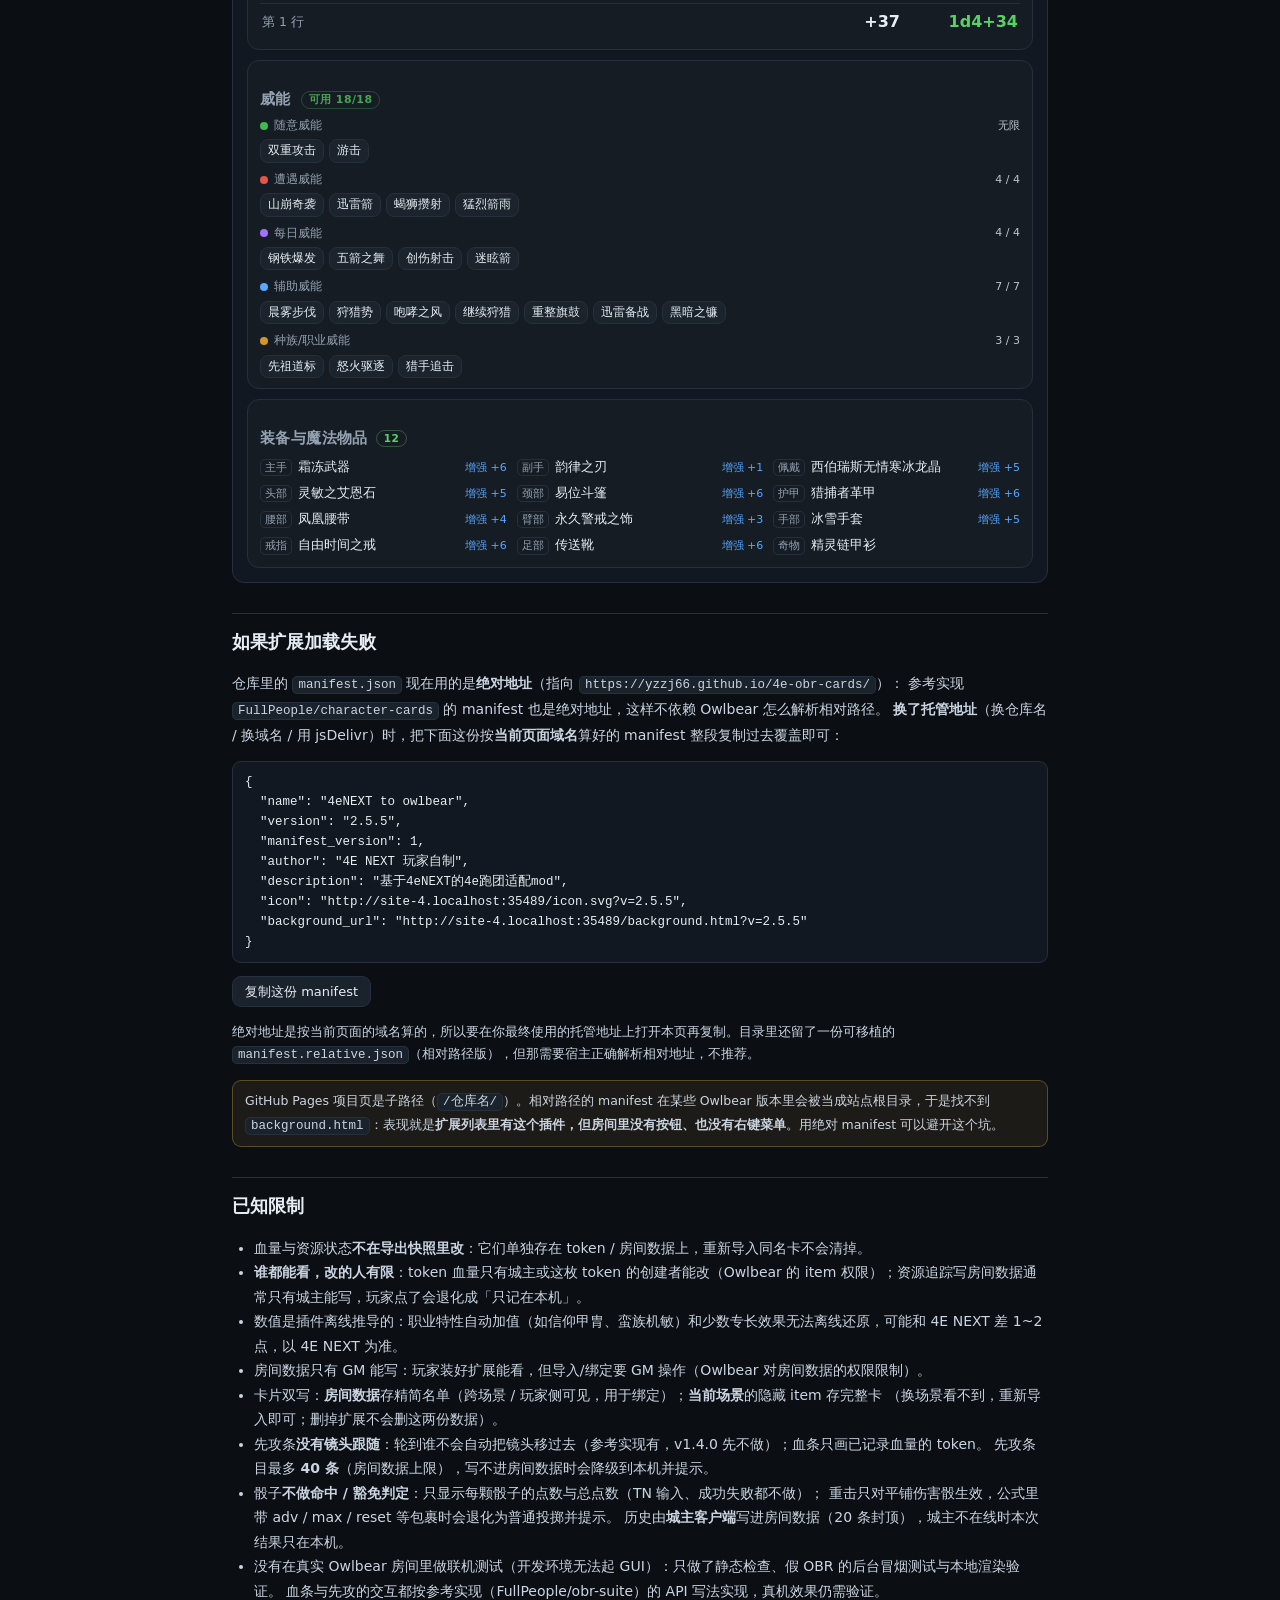
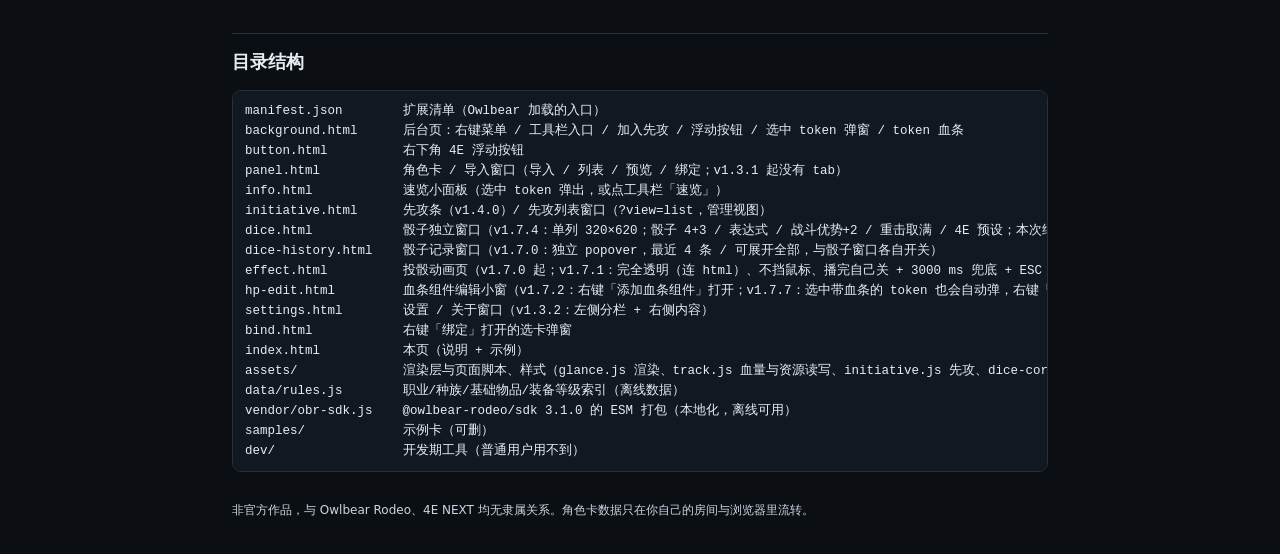
==== commit 7626d9f5: "v1.8.3: 角色卡双写+速览对齐4E NEXT、资源标记竞态修复、血条几何/血怒、先攻交互与 d20 位置、骰子口径、透明与缓存等" ====
--- a/index.html
+++ b/index.html
@@ -4,12 +4,12 @@
 <meta charset="utf-8">
 <meta name="viewport" content="width=device-width, initial-scale=1">
 <title>4eNEXT to owlbear · Owlbear Rodeo 插件</title>
-<link rel="stylesheet" href="assets/ui.css?v=2.5.4">
-<link rel="stylesheet" href="assets/glance.css?v=2.5.4">
+<link rel="stylesheet" href="assets/ui.css?v=2.5.5">
+<link rel="stylesheet" href="assets/glance.css?v=2.5.5">
 </head>
 <body>
 <article class="doc">
-  <h1>4eNEXT to owlbear <span class="tag">Owlbear Rodeo 插件</span> <span class="tag">v2.5.4</span></h1>
+  <h1>4eNEXT to owlbear <span class="tag">Owlbear Rodeo 插件</span> <span class="tag">v2.5.5</span></h1>
   <p class="muted">在枭熊里看 4E NEXT 的「速览」页：右键 token 绑定角色卡，之后选中这枚 token 就会弹出速览。
     v1.2.0 起还能在弹窗里直接加减血量（token 上会画出血条），并把威能 / 装备点掉记成「已用」；
     v1.2.1 把速览弹窗加宽到 660×700；v1.2.2 弹窗可以按住标题栏拖动、位置按 token 记住。
@@ -245,6 +245,6 @@
 
   <p class="muted" style="margin-top:28px;font-size:12px">非官方作品，与 Owlbear Rodeo、4E NEXT 均无隶属关系。角色卡数据只在你自己的房间与浏览器里流转。</p>
 </article>
-<script type="module" src="assets/index.js?v=2.5.4"></script>
+<script type="module" src="assets/index.js?v=2.5.5"></script>
 </body>
 </html>
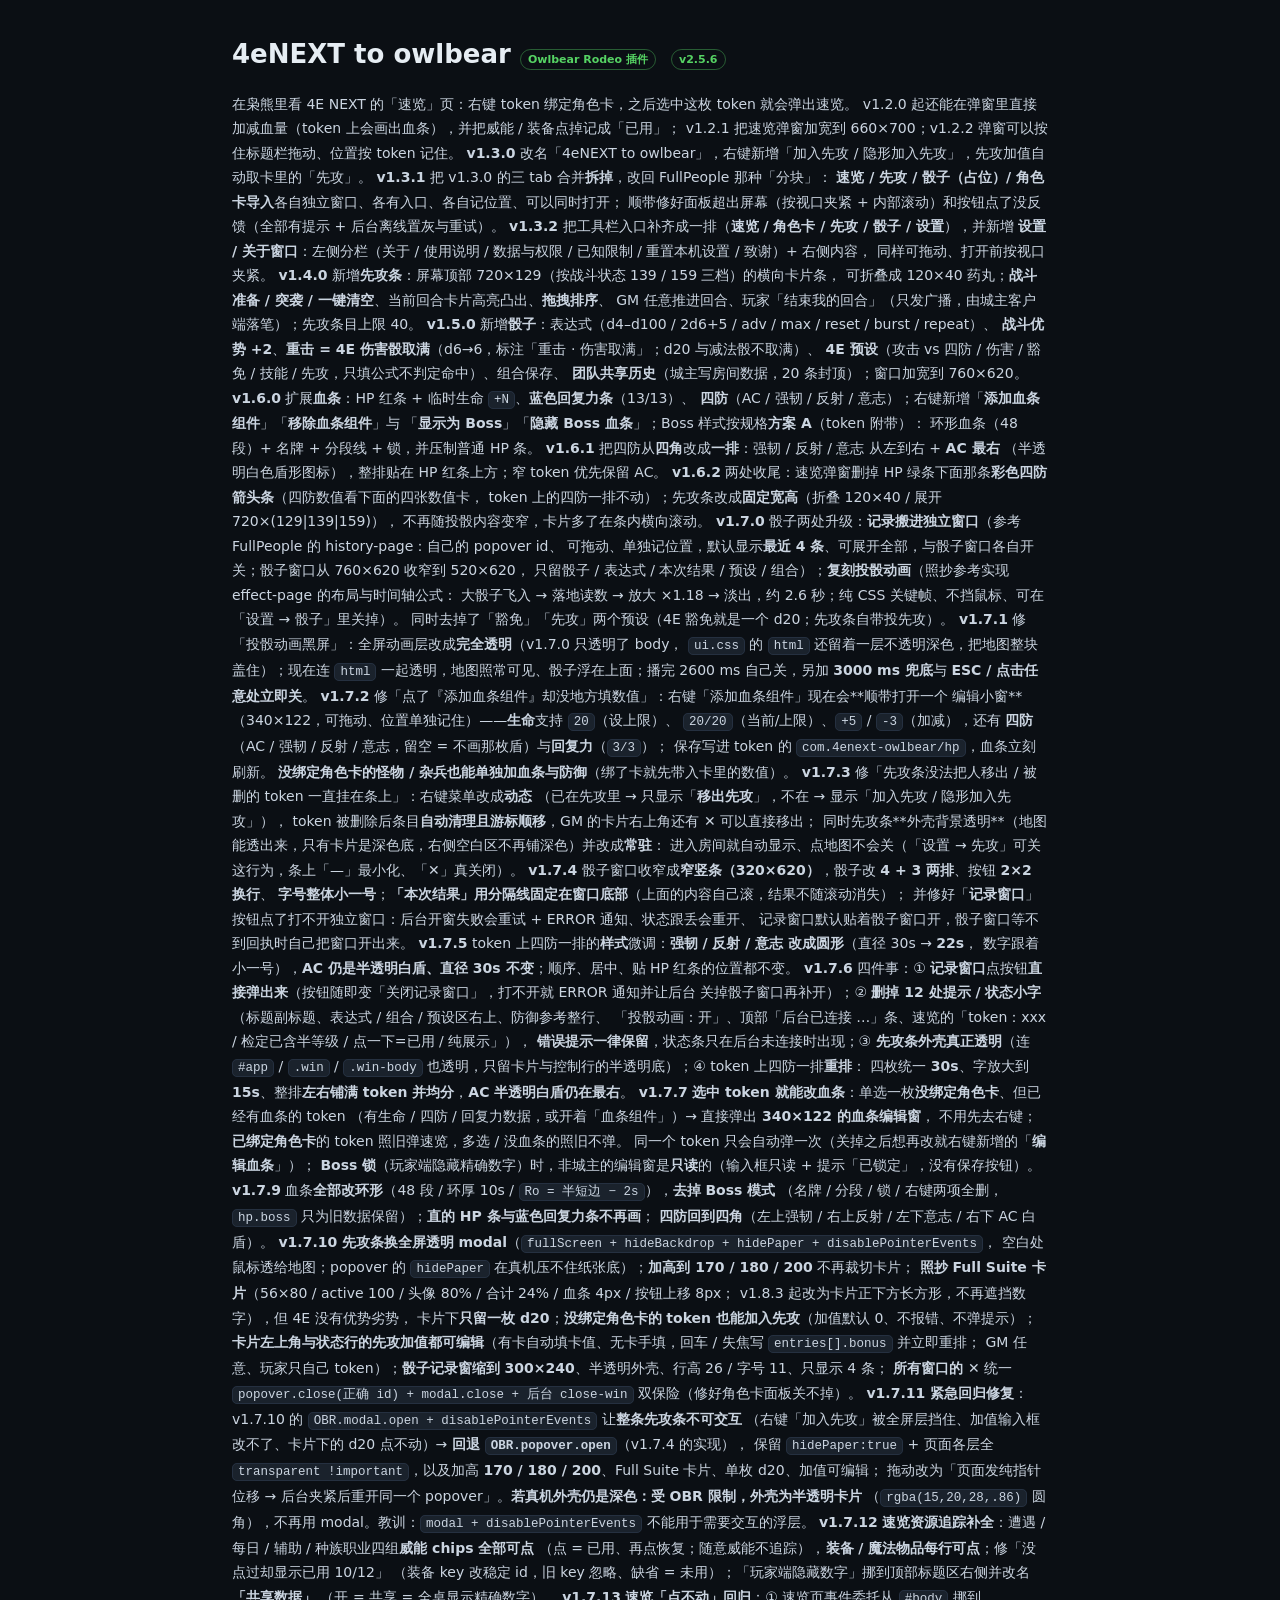
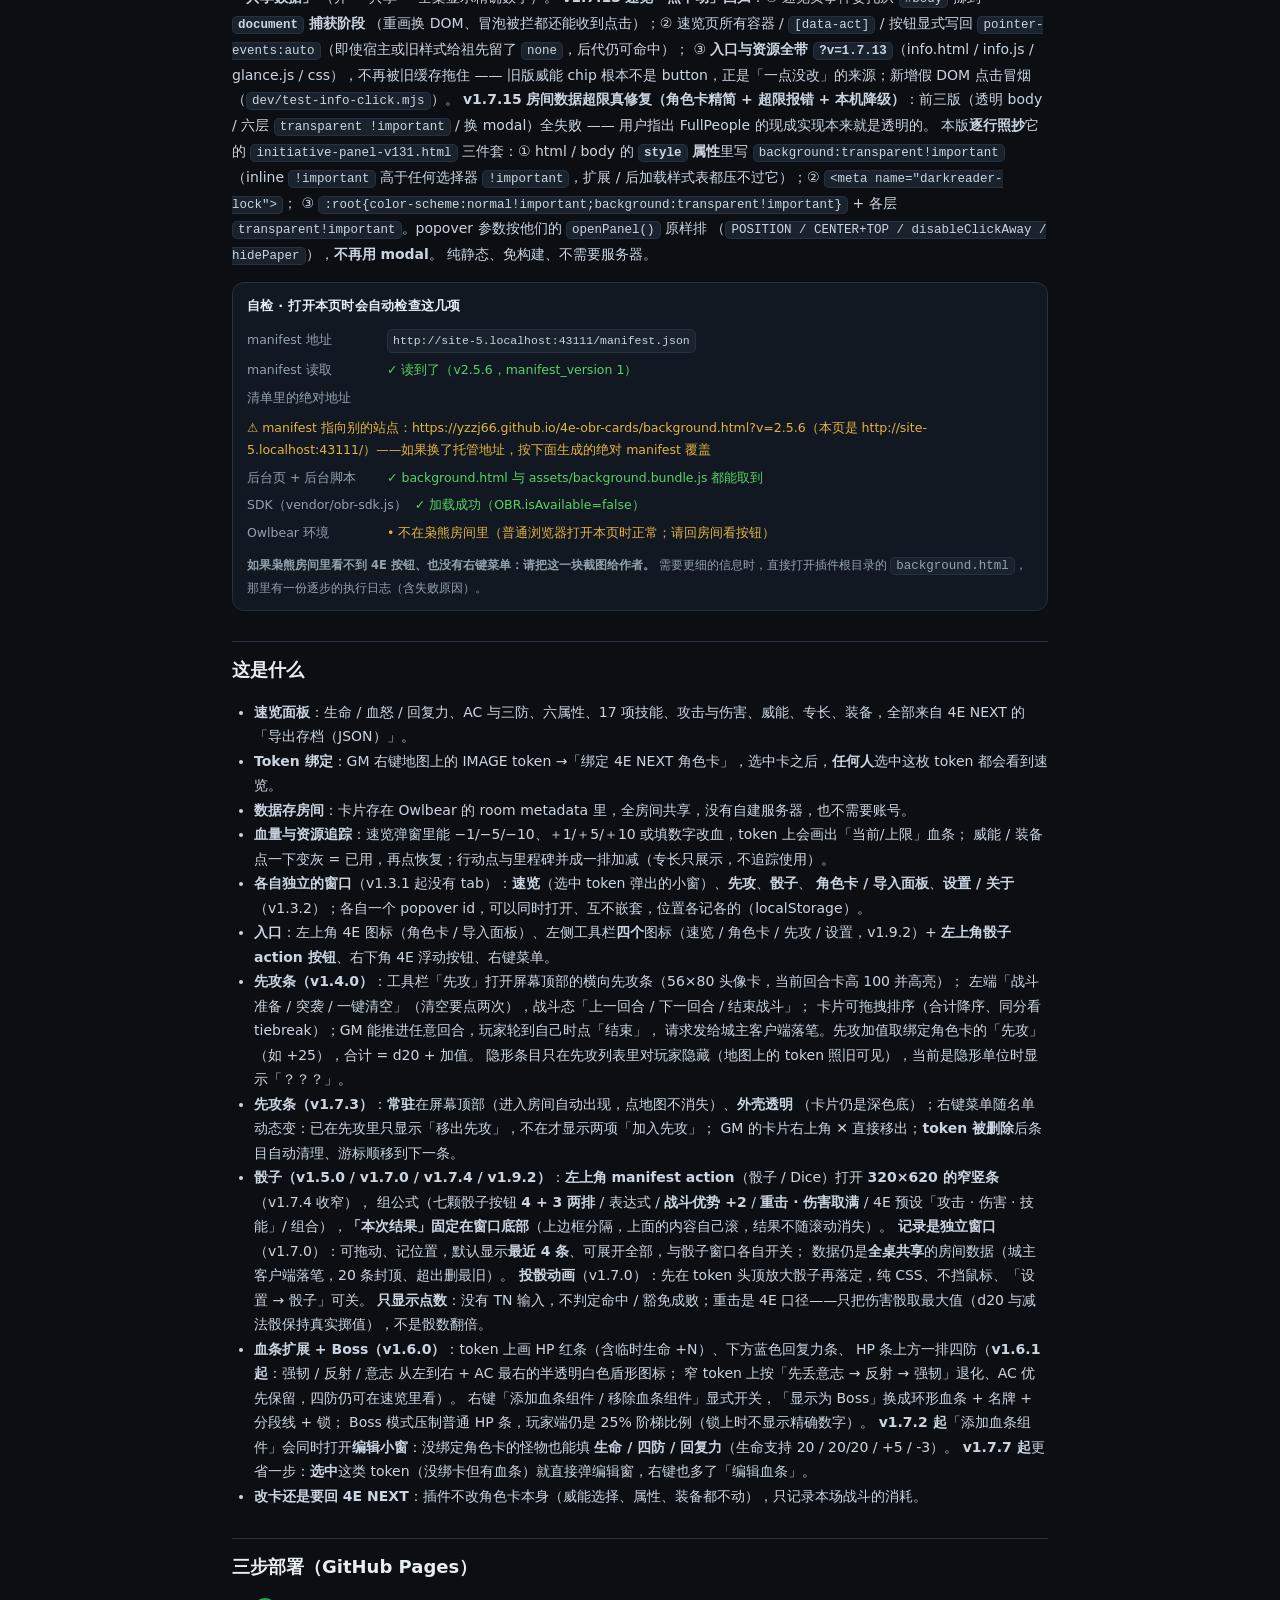
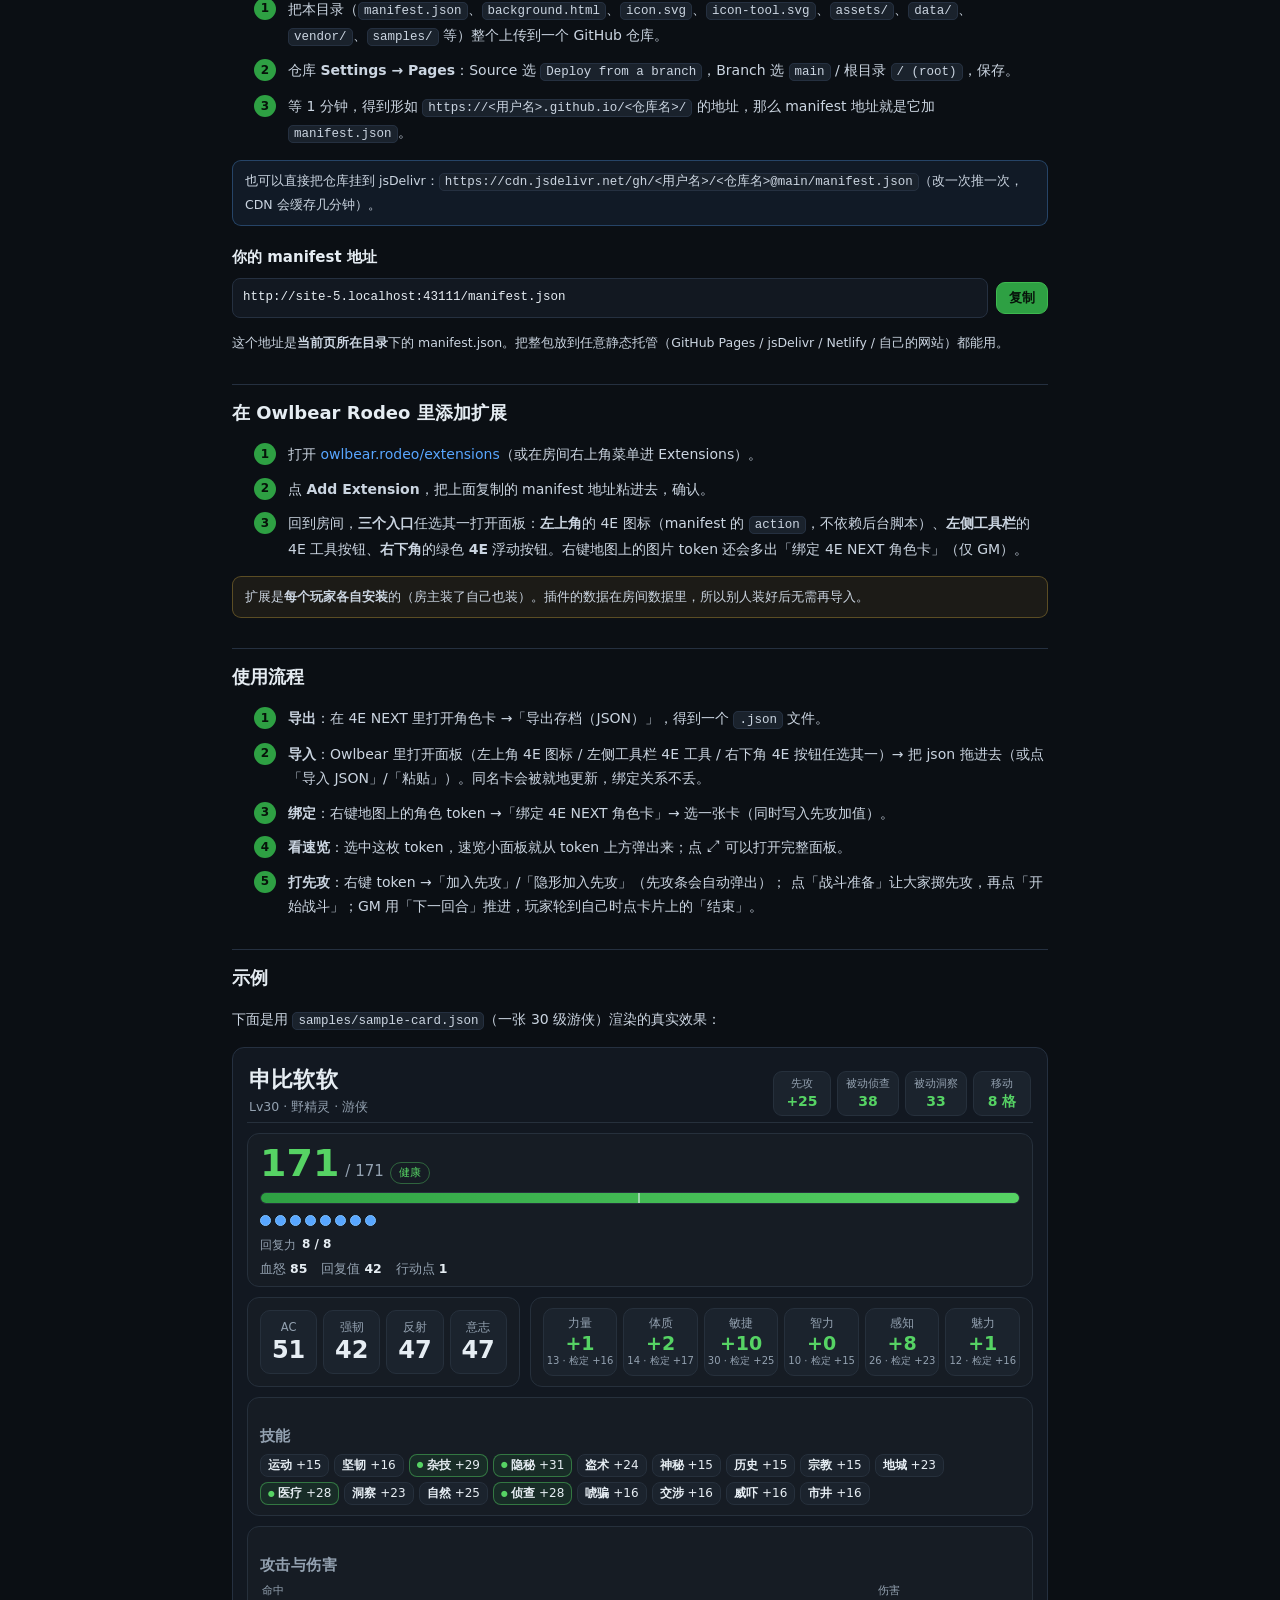
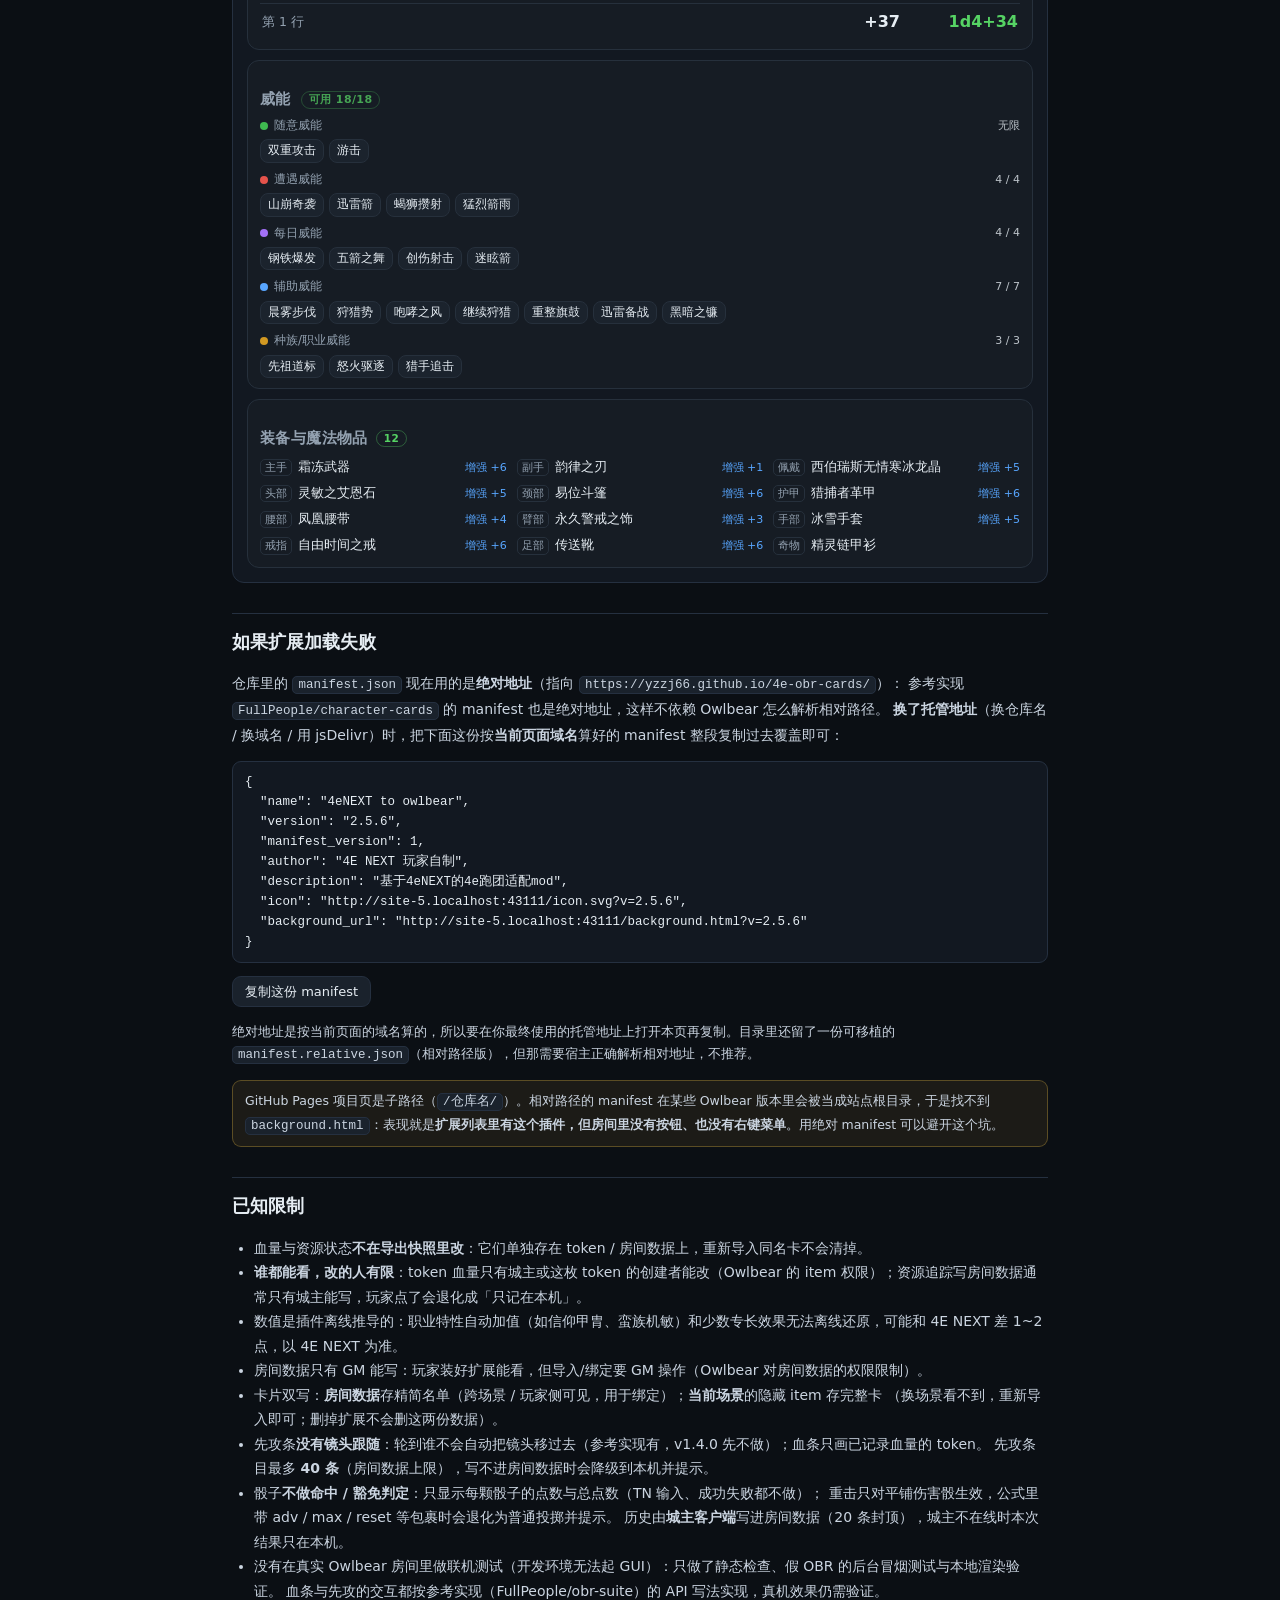
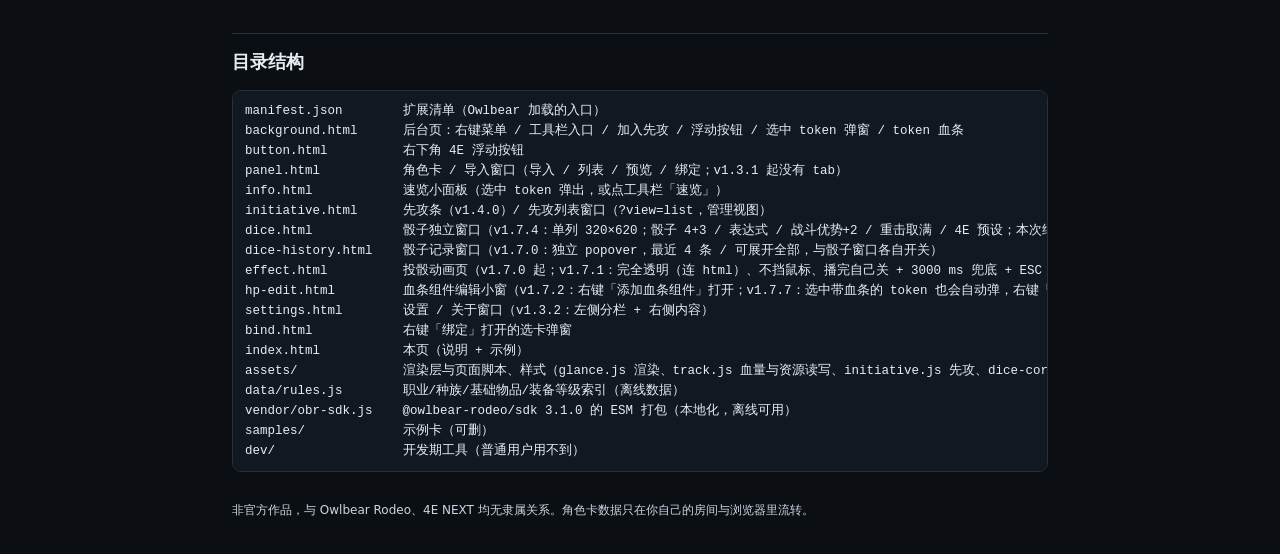
==== commit 3fe80a28: "v1.8.3: 角色卡双写+速览对齐4E NEXT、资源标记竞态修复、血条几何/血怒、先攻交互与 d20 位置、骰子口径、透明与缓存等" ====
--- a/index.html
+++ b/index.html
@@ -4,12 +4,12 @@
 <meta charset="utf-8">
 <meta name="viewport" content="width=device-width, initial-scale=1">
 <title>4eNEXT to owlbear · Owlbear Rodeo 插件</title>
-<link rel="stylesheet" href="assets/ui.css?v=2.5.5">
-<link rel="stylesheet" href="assets/glance.css?v=2.5.5">
+<link rel="stylesheet" href="assets/ui.css?v=2.5.6">
+<link rel="stylesheet" href="assets/glance.css?v=2.5.6">
 </head>
 <body>
 <article class="doc">
-  <h1>4eNEXT to owlbear <span class="tag">Owlbear Rodeo 插件</span> <span class="tag">v2.5.5</span></h1>
+  <h1>4eNEXT to owlbear <span class="tag">Owlbear Rodeo 插件</span> <span class="tag">v2.5.6</span></h1>
   <p class="muted">在枭熊里看 4E NEXT 的「速览」页：右键 token 绑定角色卡，之后选中这枚 token 就会弹出速览。
     v1.2.0 起还能在弹窗里直接加减血量（token 上会画出血条），并把威能 / 装备点掉记成「已用」；
     v1.2.1 把速览弹窗加宽到 660×700；v1.2.2 弹窗可以按住标题栏拖动、位置按 token 记住。
@@ -245,6 +245,6 @@
 
   <p class="muted" style="margin-top:28px;font-size:12px">非官方作品，与 Owlbear Rodeo、4E NEXT 均无隶属关系。角色卡数据只在你自己的房间与浏览器里流转。</p>
 </article>
-<script type="module" src="assets/index.js?v=2.5.5"></script>
+<script type="module" src="assets/index.js?v=2.5.6"></script>
 </body>
 </html>
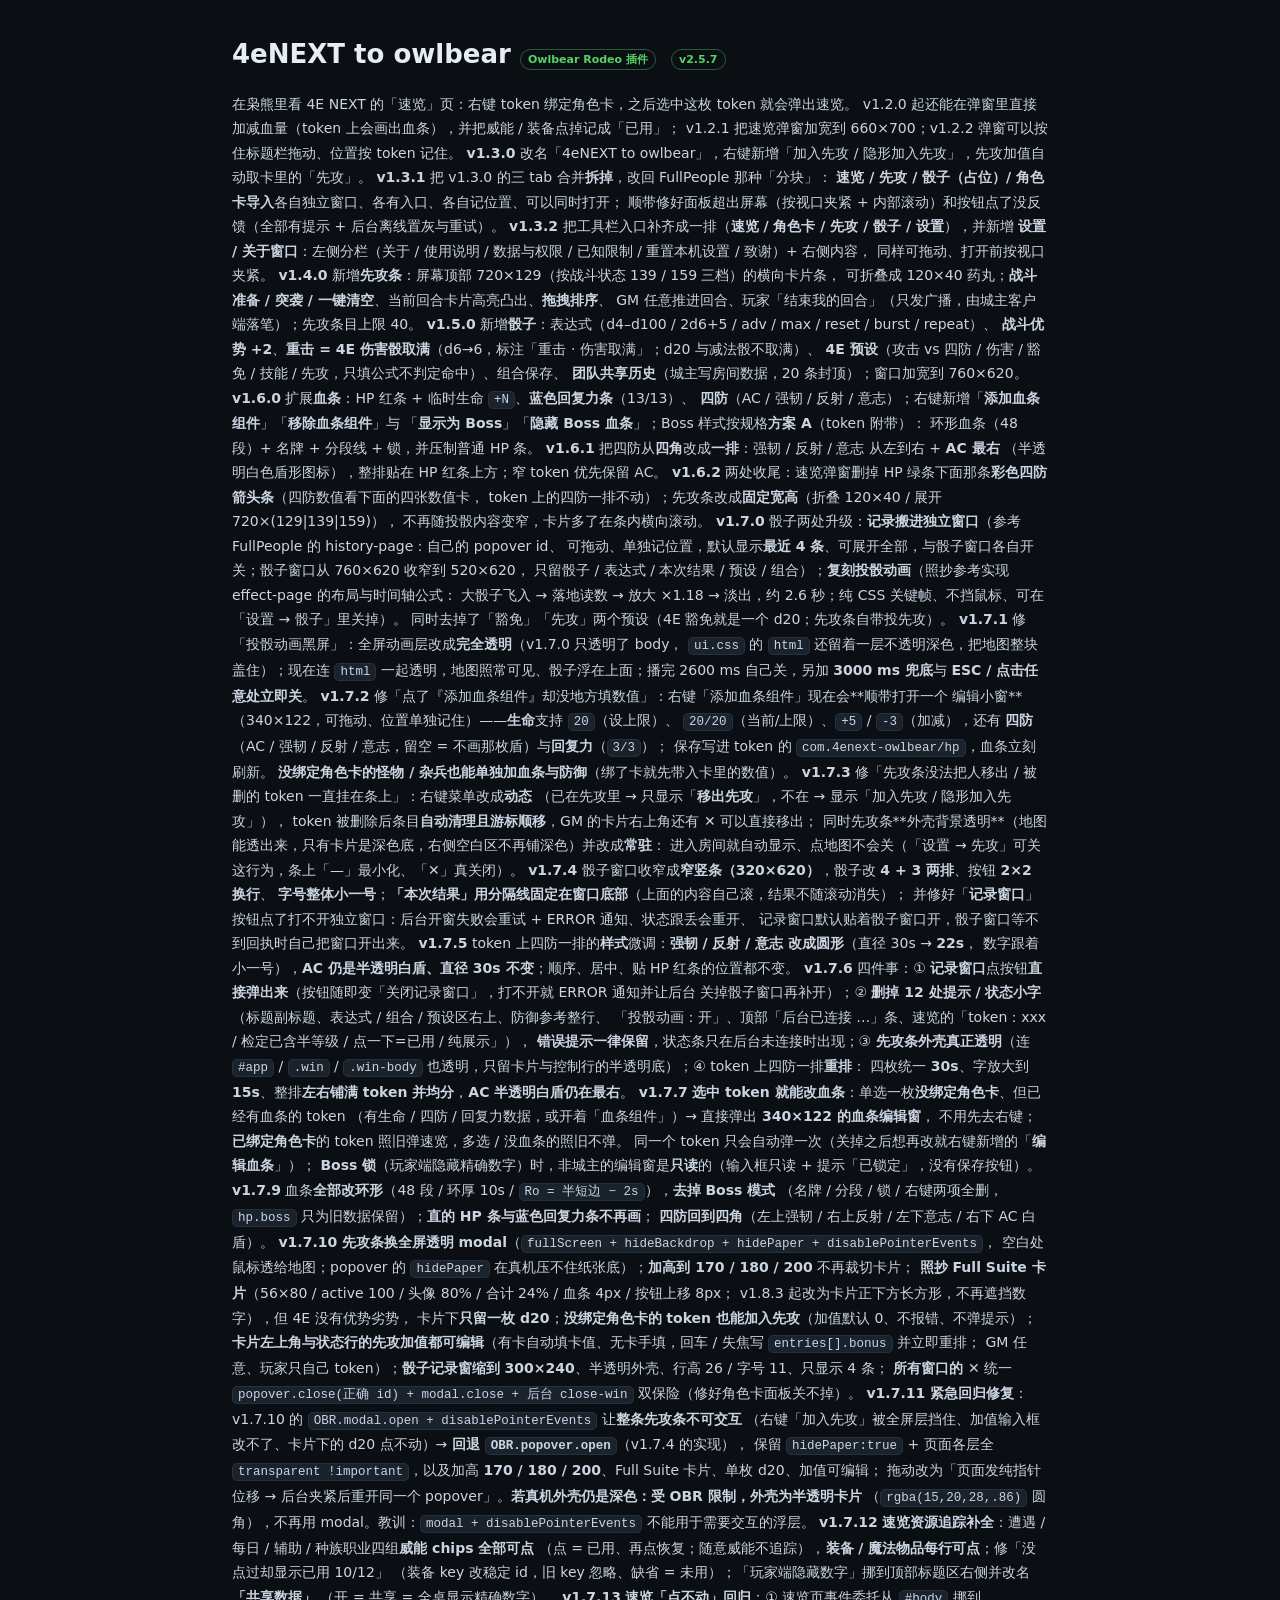
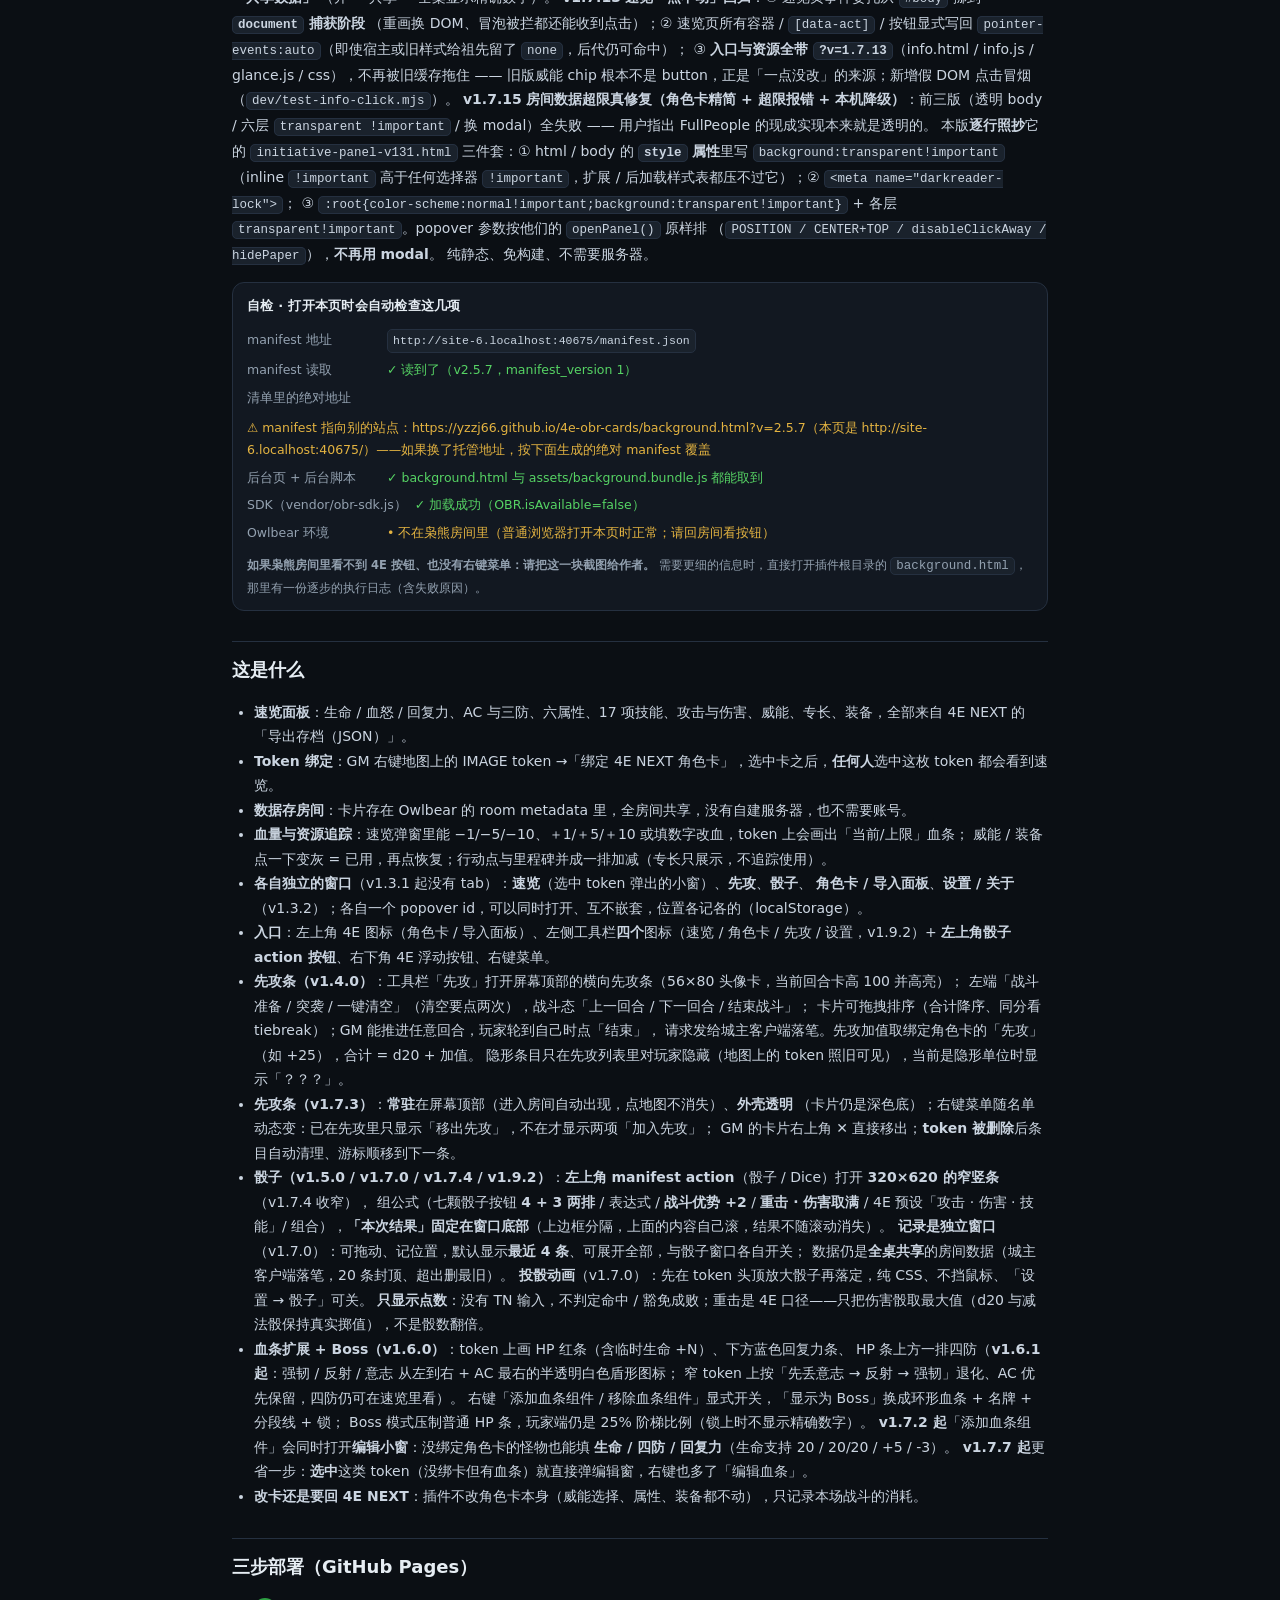
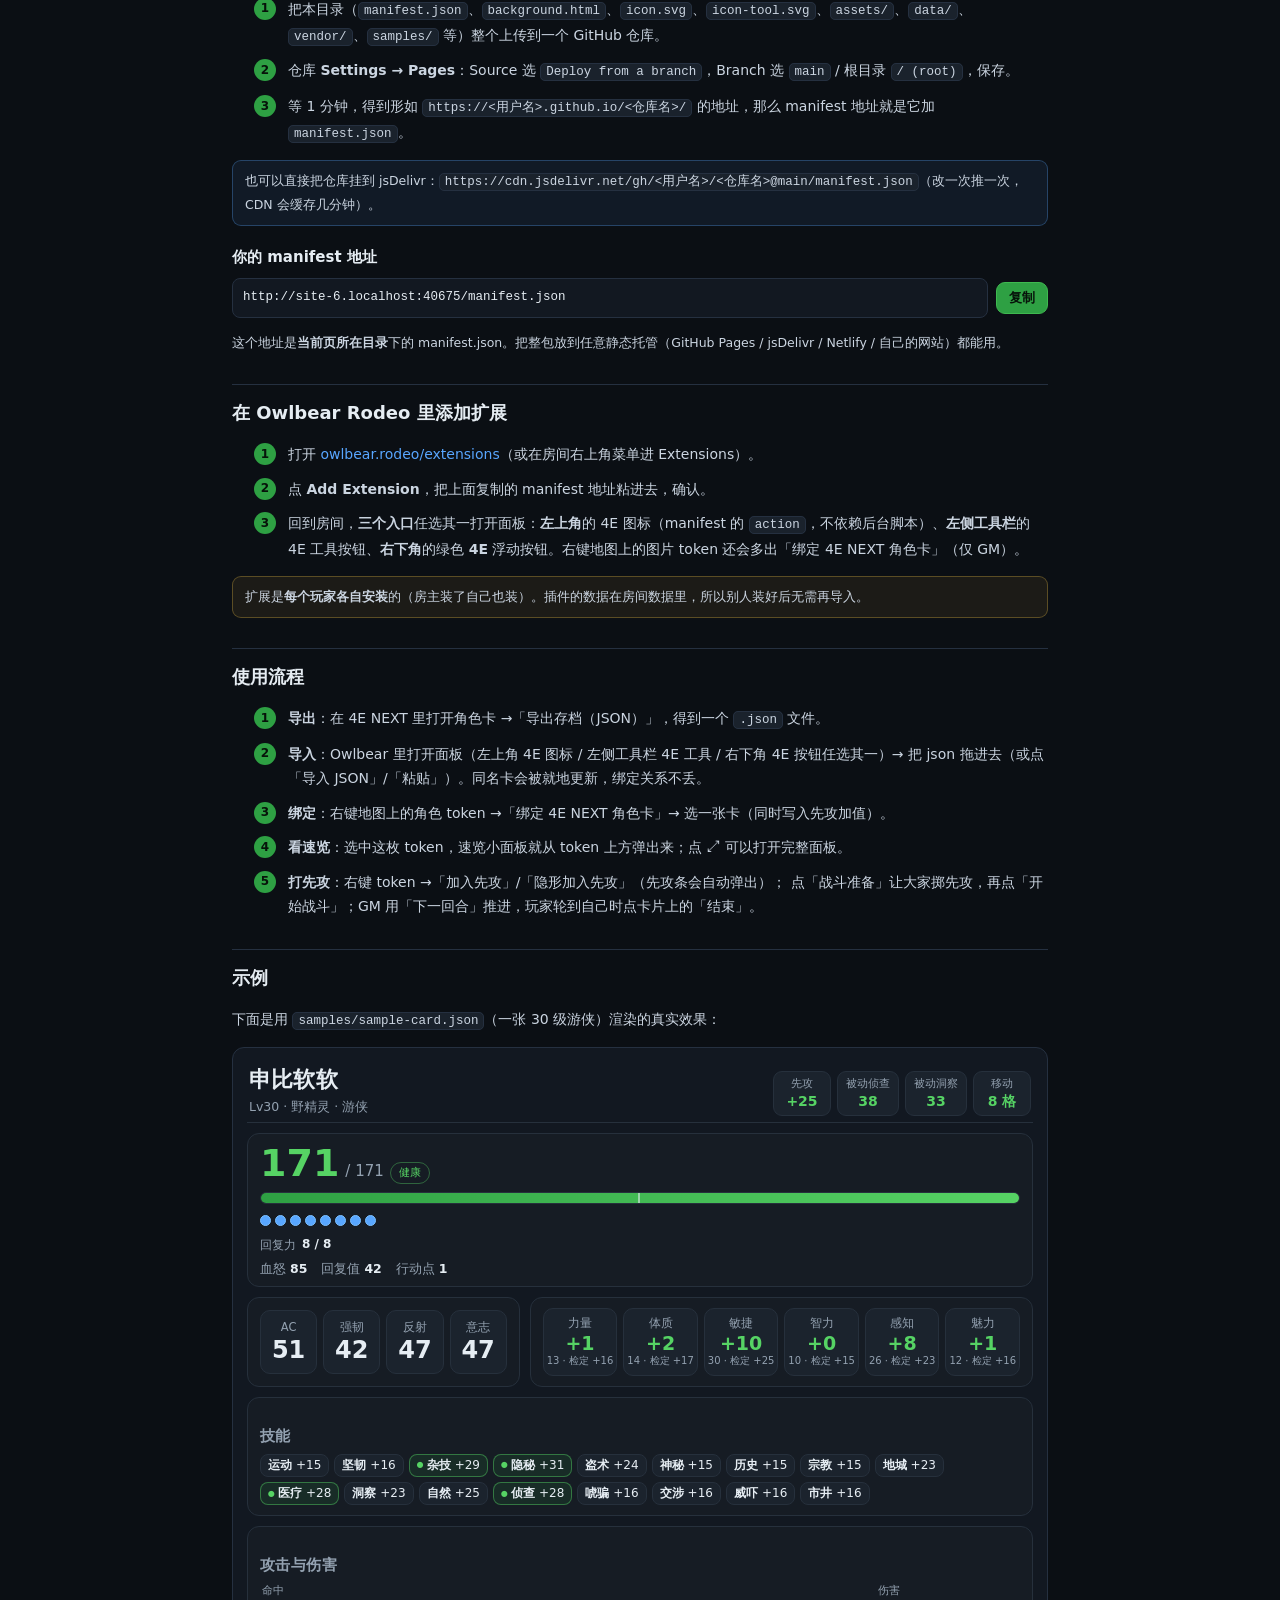
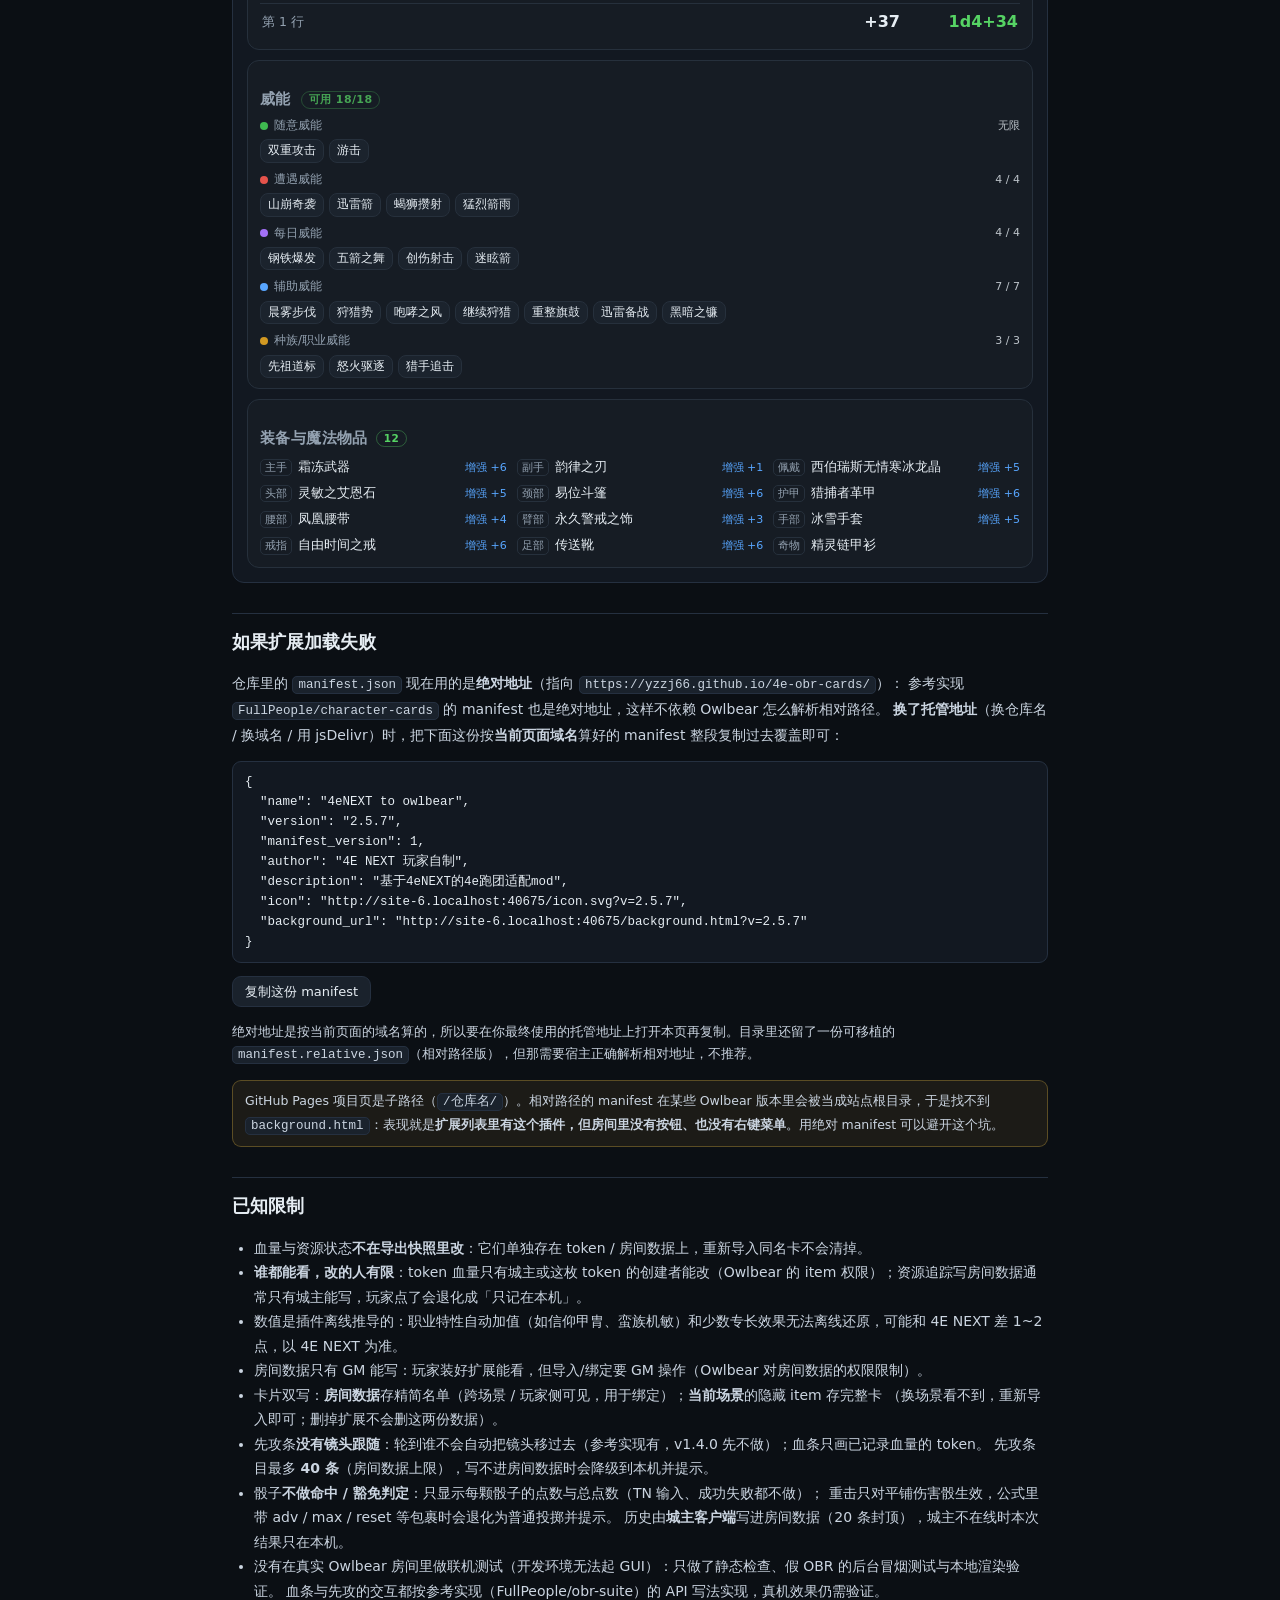
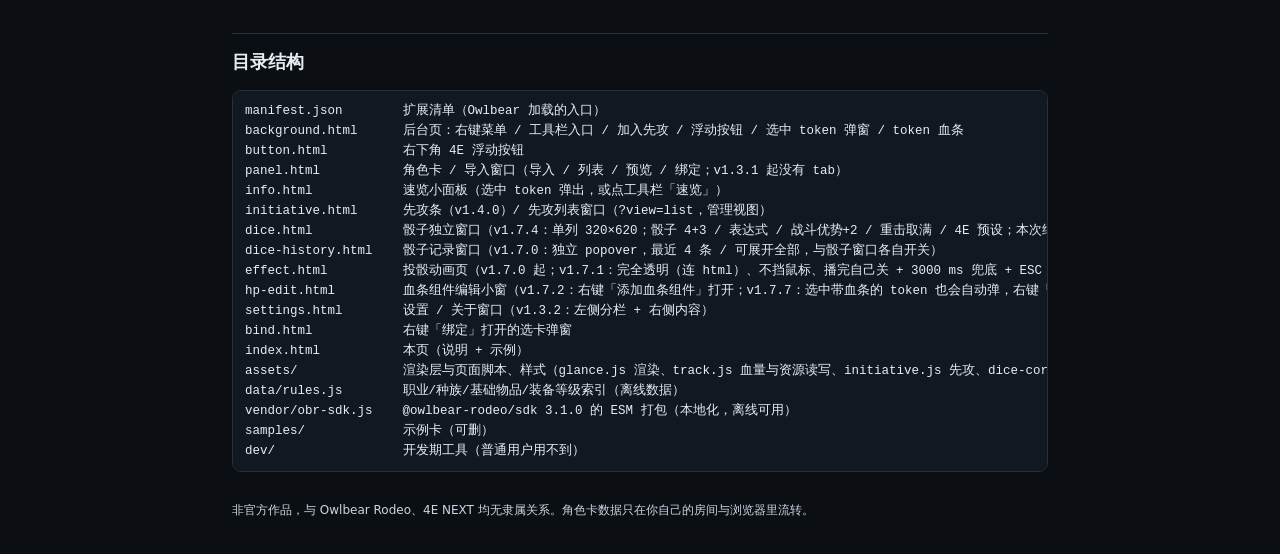
==== commit 7c9b6ec5: "v1.8.3: 角色卡双写+速览对齐4E NEXT、资源标记竞态修复、血条几何/血怒、先攻交互与 d20 位置、骰子口径、透明与缓存等" ====
--- a/index.html
+++ b/index.html
@@ -4,12 +4,12 @@
 <meta charset="utf-8">
 <meta name="viewport" content="width=device-width, initial-scale=1">
 <title>4eNEXT to owlbear · Owlbear Rodeo 插件</title>
-<link rel="stylesheet" href="assets/ui.css?v=2.5.6">
-<link rel="stylesheet" href="assets/glance.css?v=2.5.6">
+<link rel="stylesheet" href="assets/ui.css?v=2.5.7">
+<link rel="stylesheet" href="assets/glance.css?v=2.5.7">
 </head>
 <body>
 <article class="doc">
-  <h1>4eNEXT to owlbear <span class="tag">Owlbear Rodeo 插件</span> <span class="tag">v2.5.6</span></h1>
+  <h1>4eNEXT to owlbear <span class="tag">Owlbear Rodeo 插件</span> <span class="tag">v2.5.7</span></h1>
   <p class="muted">在枭熊里看 4E NEXT 的「速览」页：右键 token 绑定角色卡，之后选中这枚 token 就会弹出速览。
     v1.2.0 起还能在弹窗里直接加减血量（token 上会画出血条），并把威能 / 装备点掉记成「已用」；
     v1.2.1 把速览弹窗加宽到 660×700；v1.2.2 弹窗可以按住标题栏拖动、位置按 token 记住。
@@ -245,6 +245,6 @@
 
   <p class="muted" style="margin-top:28px;font-size:12px">非官方作品，与 Owlbear Rodeo、4E NEXT 均无隶属关系。角色卡数据只在你自己的房间与浏览器里流转。</p>
 </article>
-<script type="module" src="assets/index.js?v=2.5.6"></script>
+<script type="module" src="assets/index.js?v=2.5.7"></script>
 </body>
 </html>
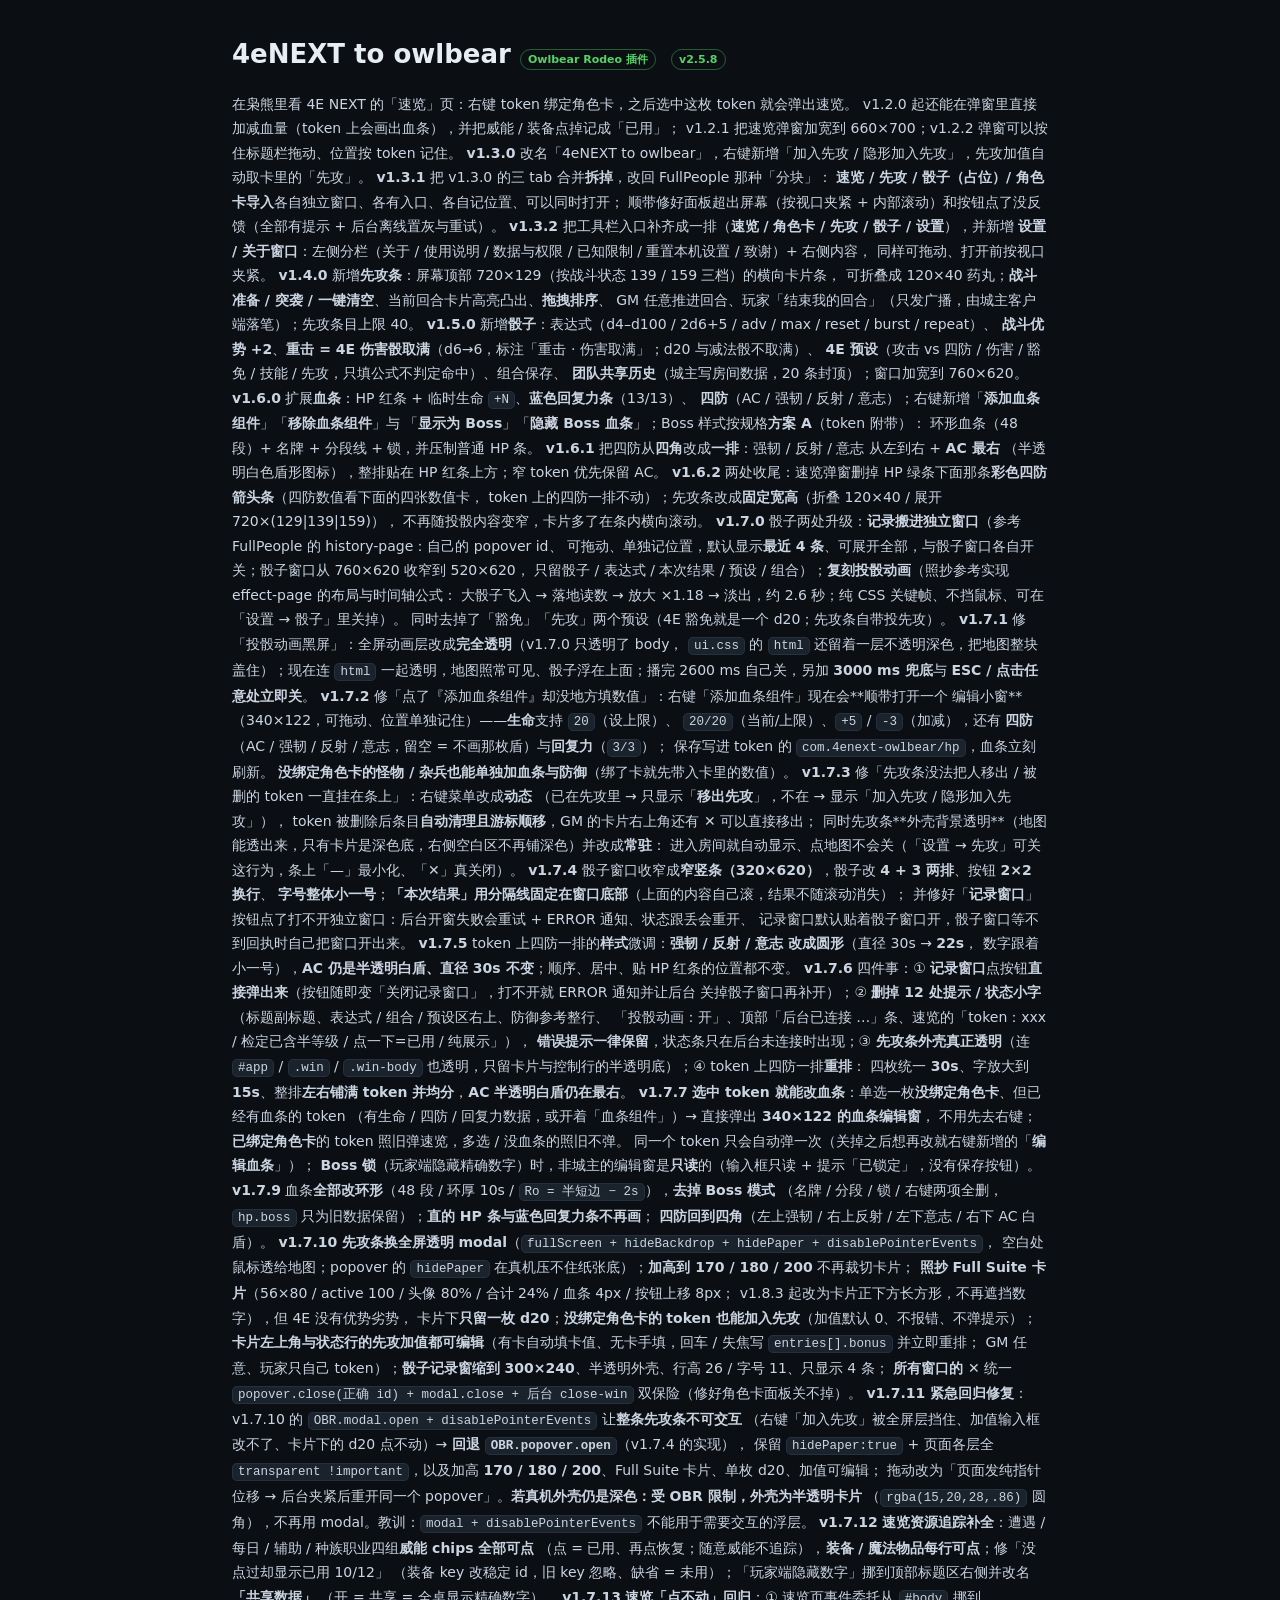
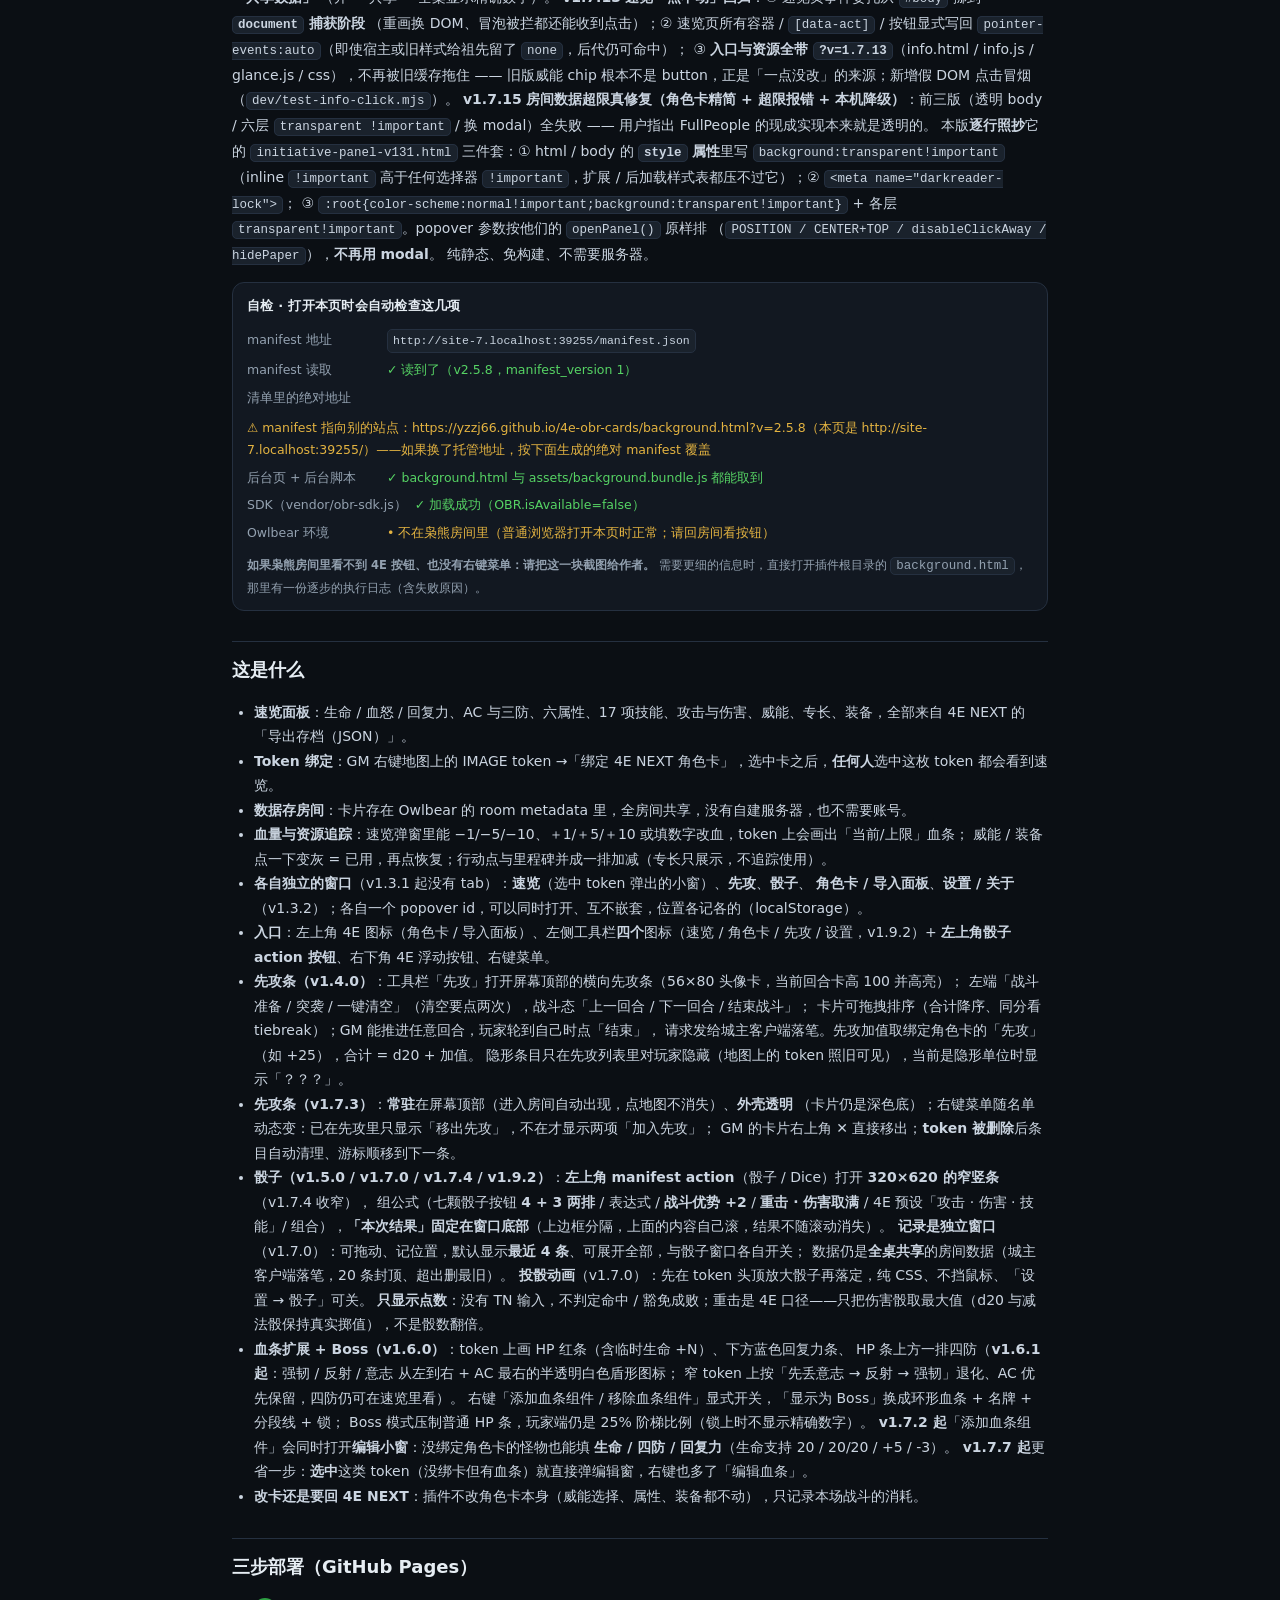
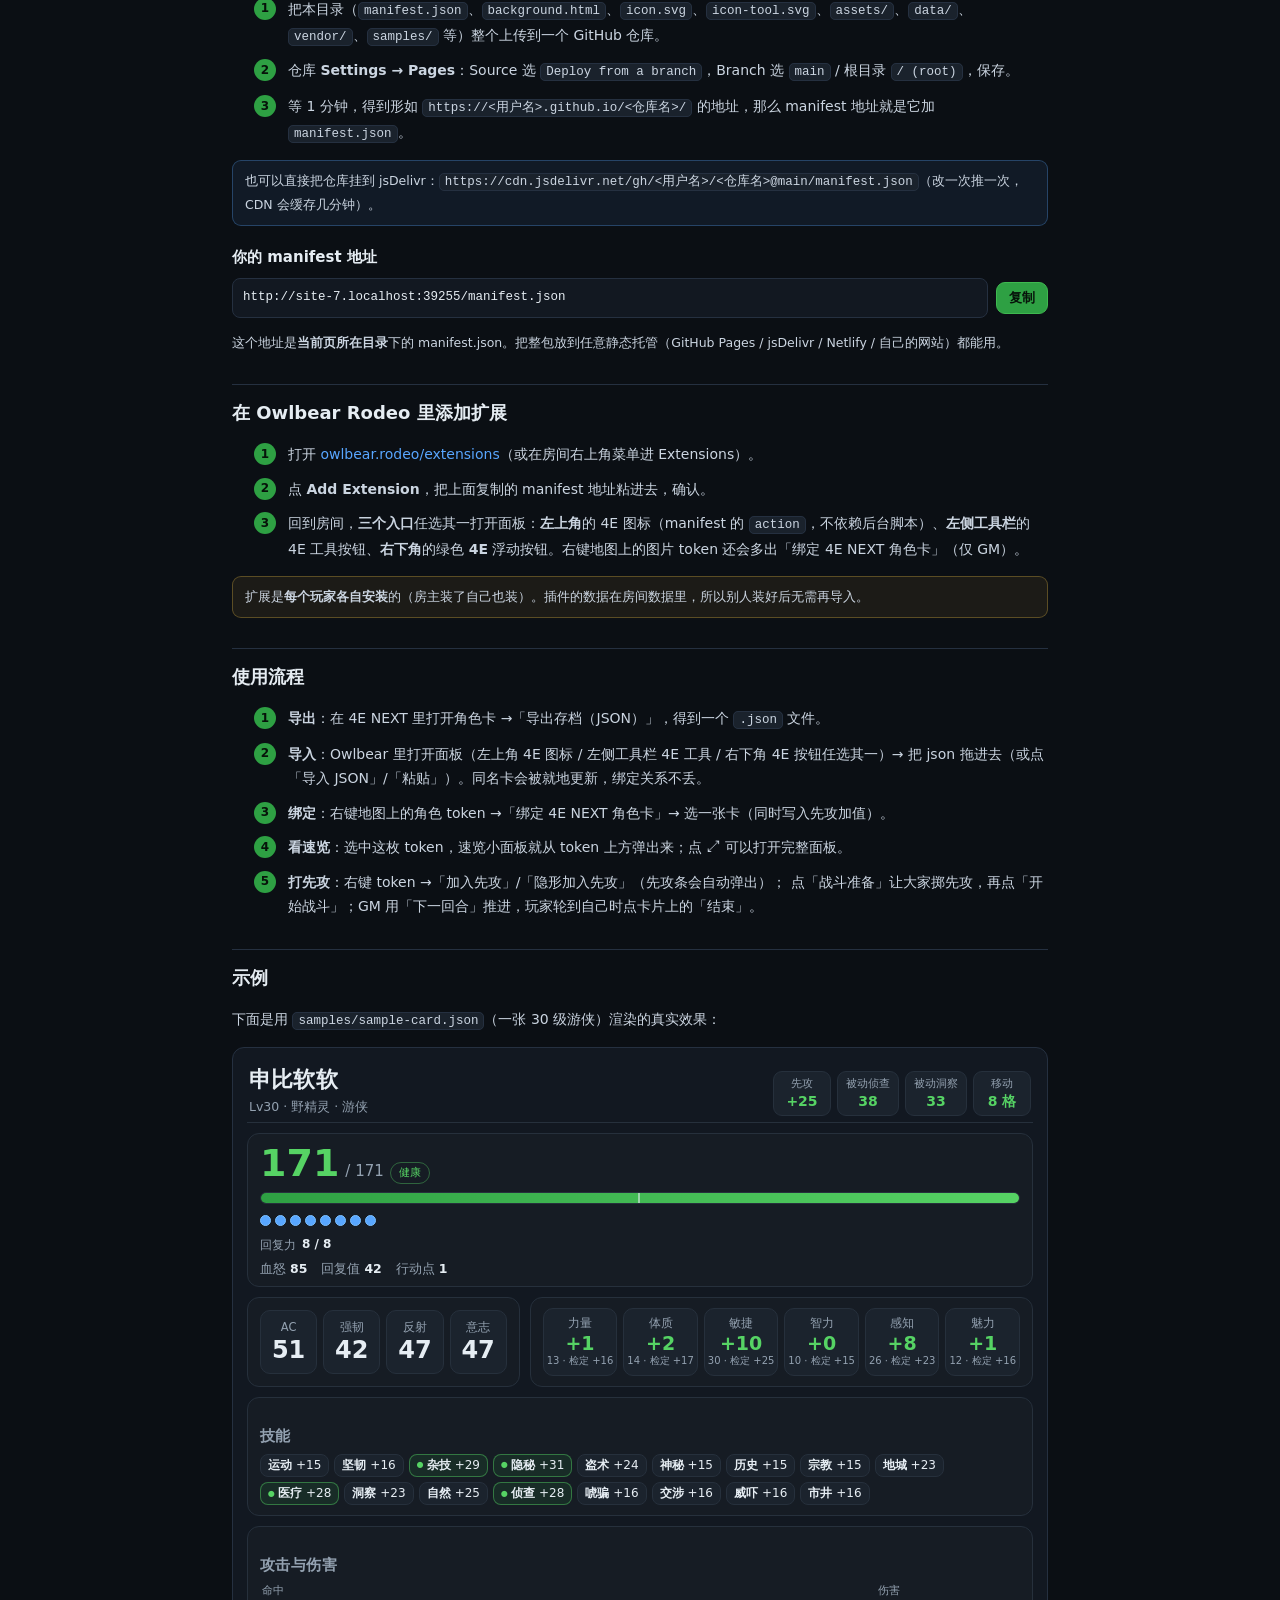
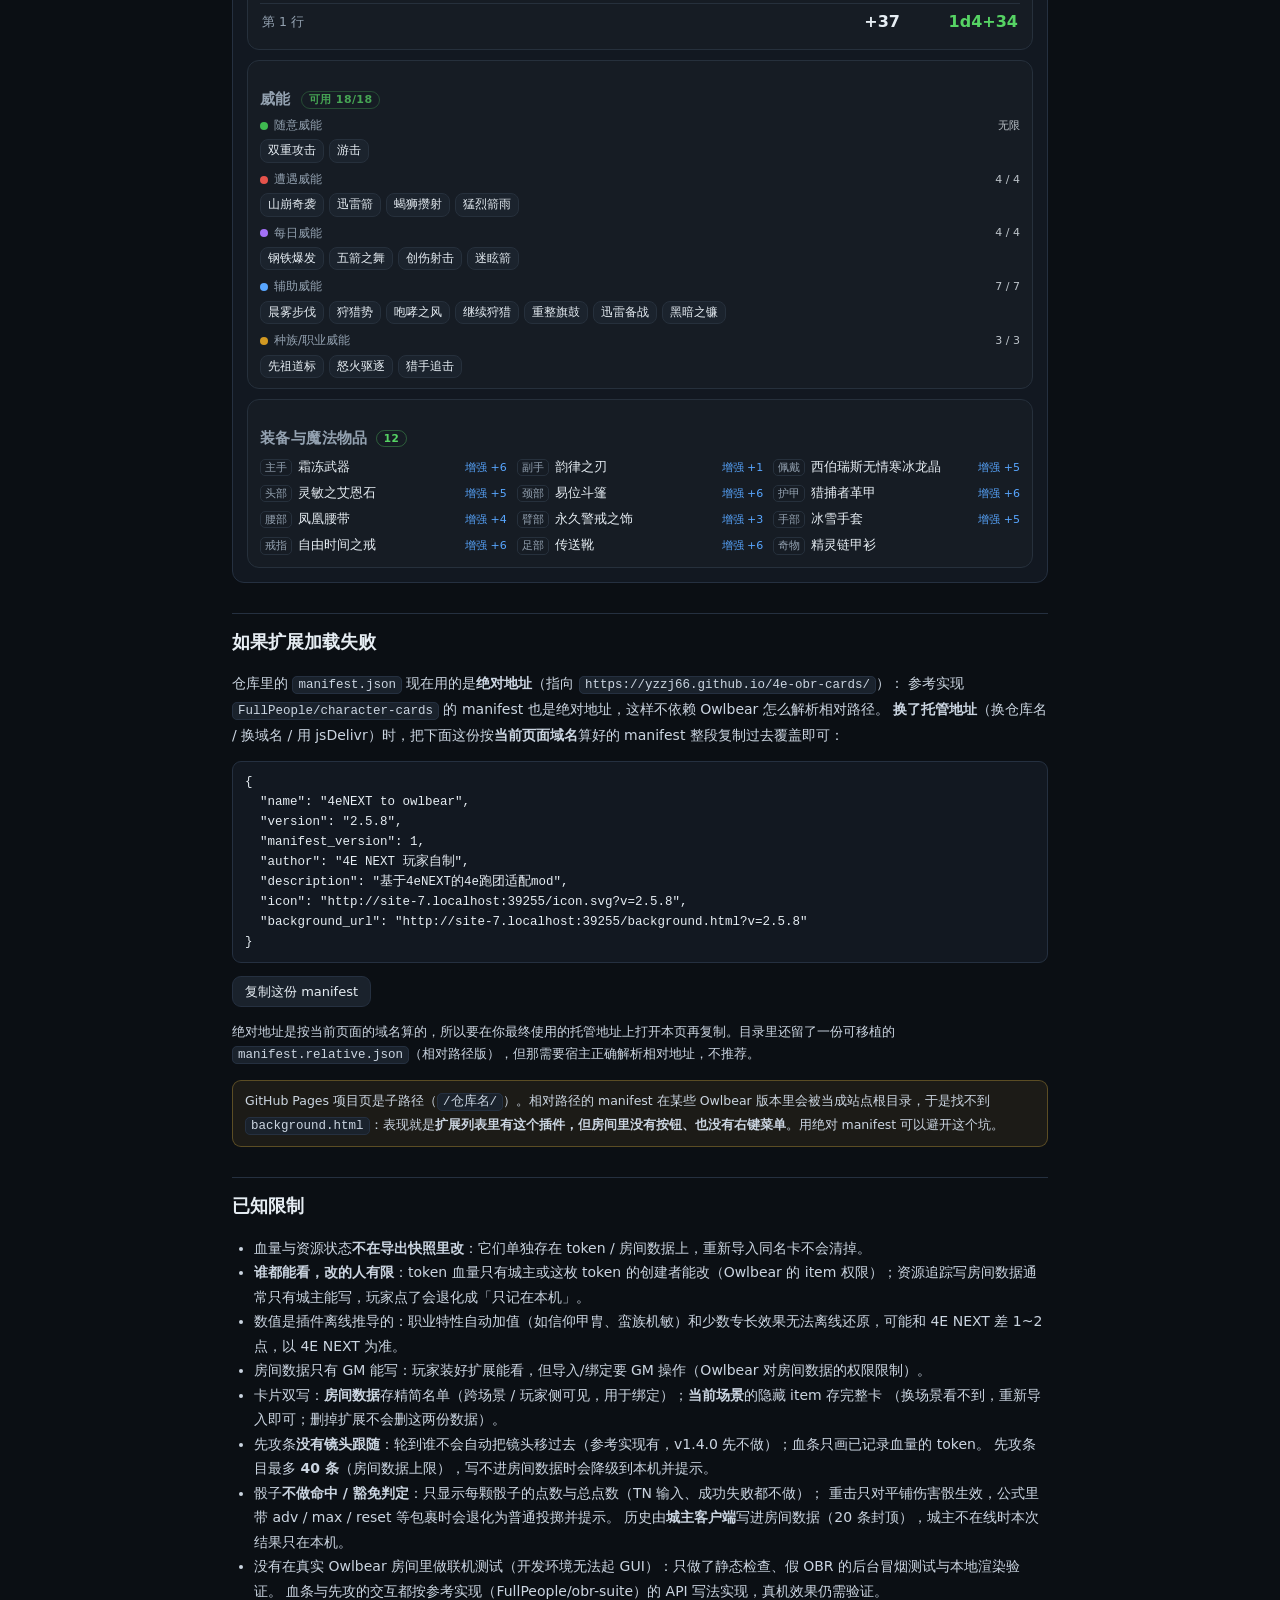
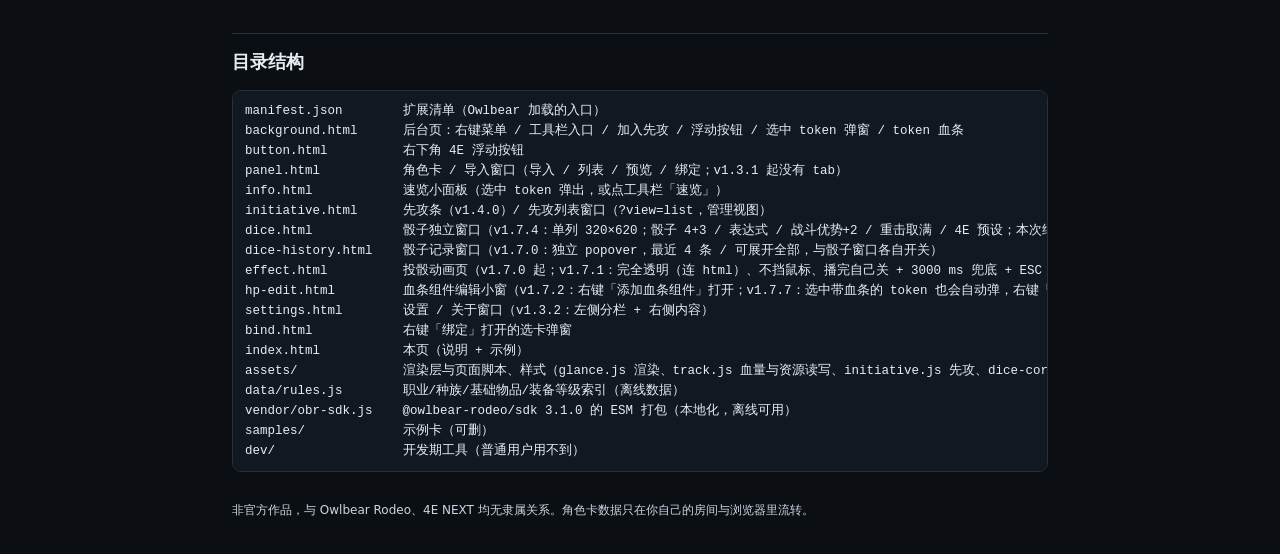
==== commit 8bd543e2: "v1.8.3: 角色卡双写+速览对齐4E NEXT、资源标记竞态修复、血条几何/血怒、先攻交互与 d20 位置、骰子口径、透明与缓存等" ====
--- a/index.html
+++ b/index.html
@@ -4,12 +4,12 @@
 <meta charset="utf-8">
 <meta name="viewport" content="width=device-width, initial-scale=1">
 <title>4eNEXT to owlbear · Owlbear Rodeo 插件</title>
-<link rel="stylesheet" href="assets/ui.css?v=2.5.7">
-<link rel="stylesheet" href="assets/glance.css?v=2.5.7">
+<link rel="stylesheet" href="assets/ui.css?v=2.5.8">
+<link rel="stylesheet" href="assets/glance.css?v=2.5.8">
 </head>
 <body>
 <article class="doc">
-  <h1>4eNEXT to owlbear <span class="tag">Owlbear Rodeo 插件</span> <span class="tag">v2.5.7</span></h1>
+  <h1>4eNEXT to owlbear <span class="tag">Owlbear Rodeo 插件</span> <span class="tag">v2.5.8</span></h1>
   <p class="muted">在枭熊里看 4E NEXT 的「速览」页：右键 token 绑定角色卡，之后选中这枚 token 就会弹出速览。
     v1.2.0 起还能在弹窗里直接加减血量（token 上会画出血条），并把威能 / 装备点掉记成「已用」；
     v1.2.1 把速览弹窗加宽到 660×700；v1.2.2 弹窗可以按住标题栏拖动、位置按 token 记住。
@@ -245,6 +245,6 @@
 
   <p class="muted" style="margin-top:28px;font-size:12px">非官方作品，与 Owlbear Rodeo、4E NEXT 均无隶属关系。角色卡数据只在你自己的房间与浏览器里流转。</p>
 </article>
-<script type="module" src="assets/index.js?v=2.5.7"></script>
+<script type="module" src="assets/index.js?v=2.5.8"></script>
 </body>
 </html>
